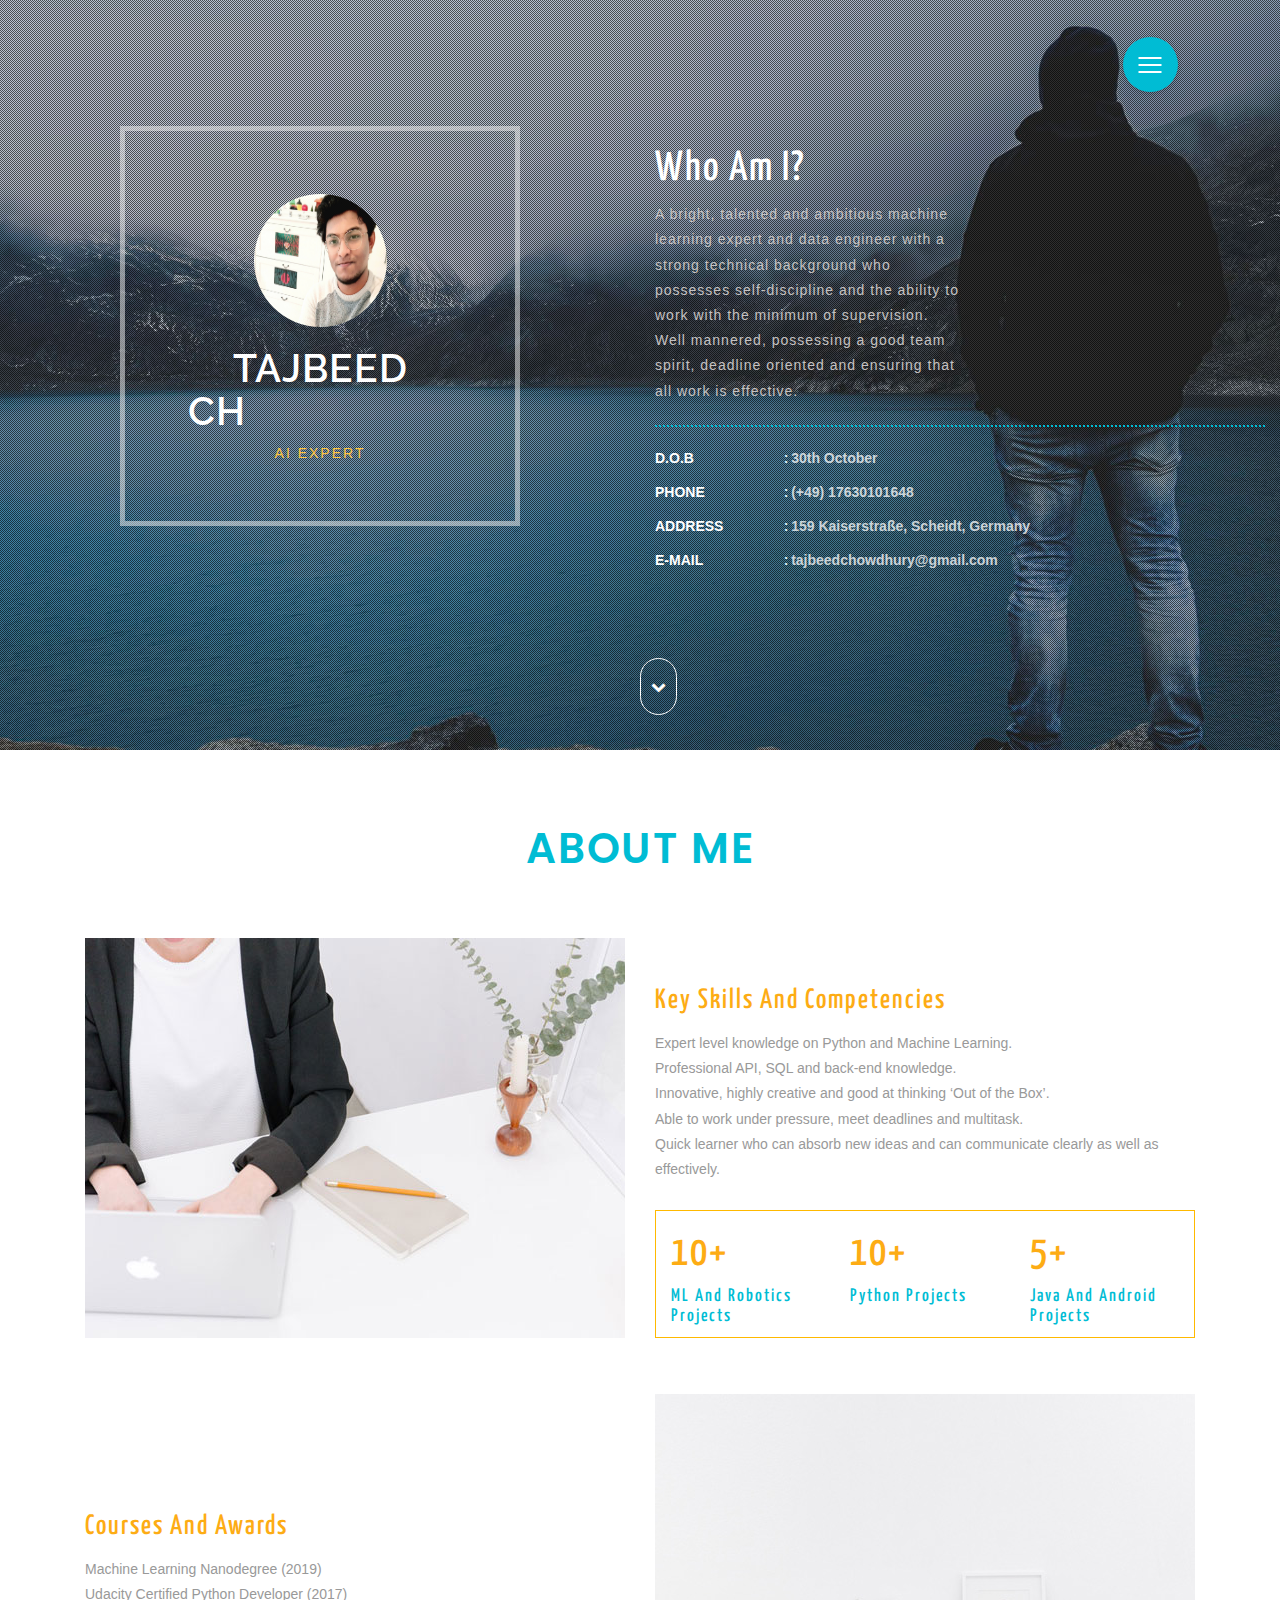
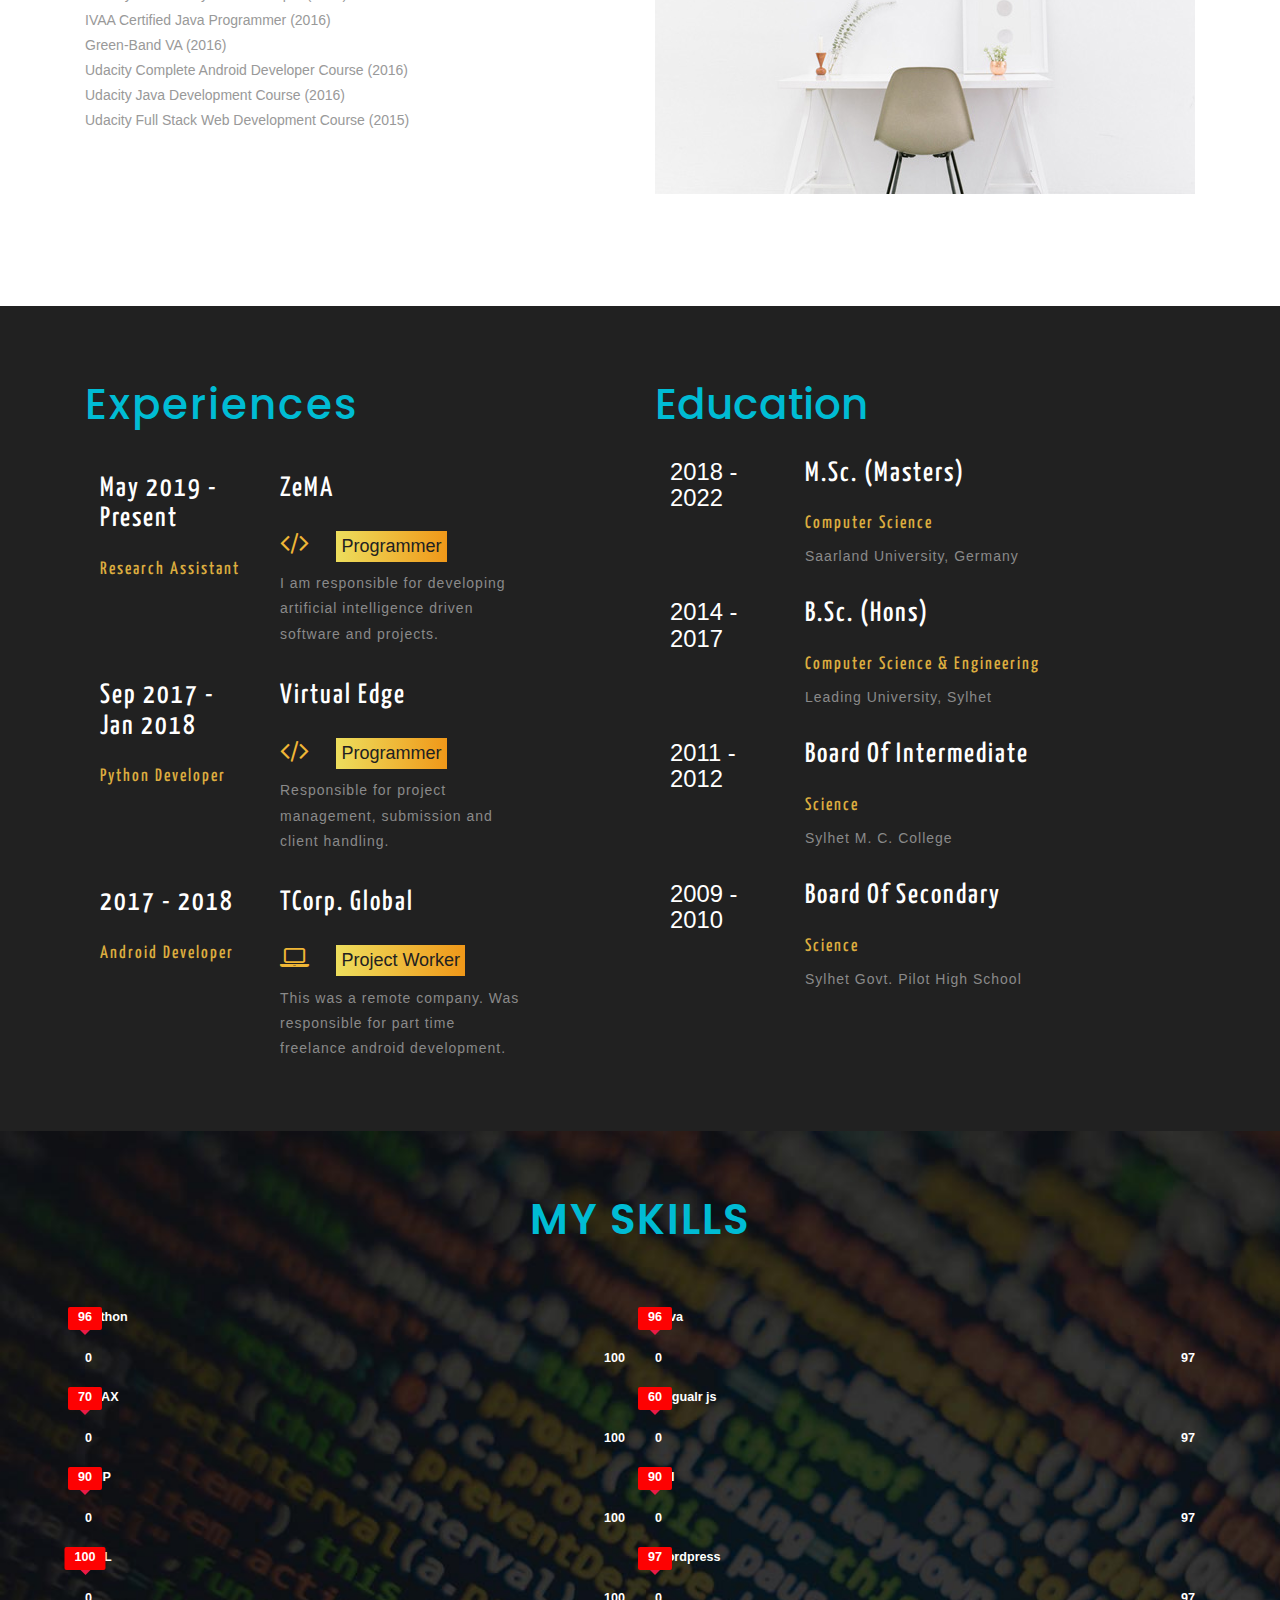
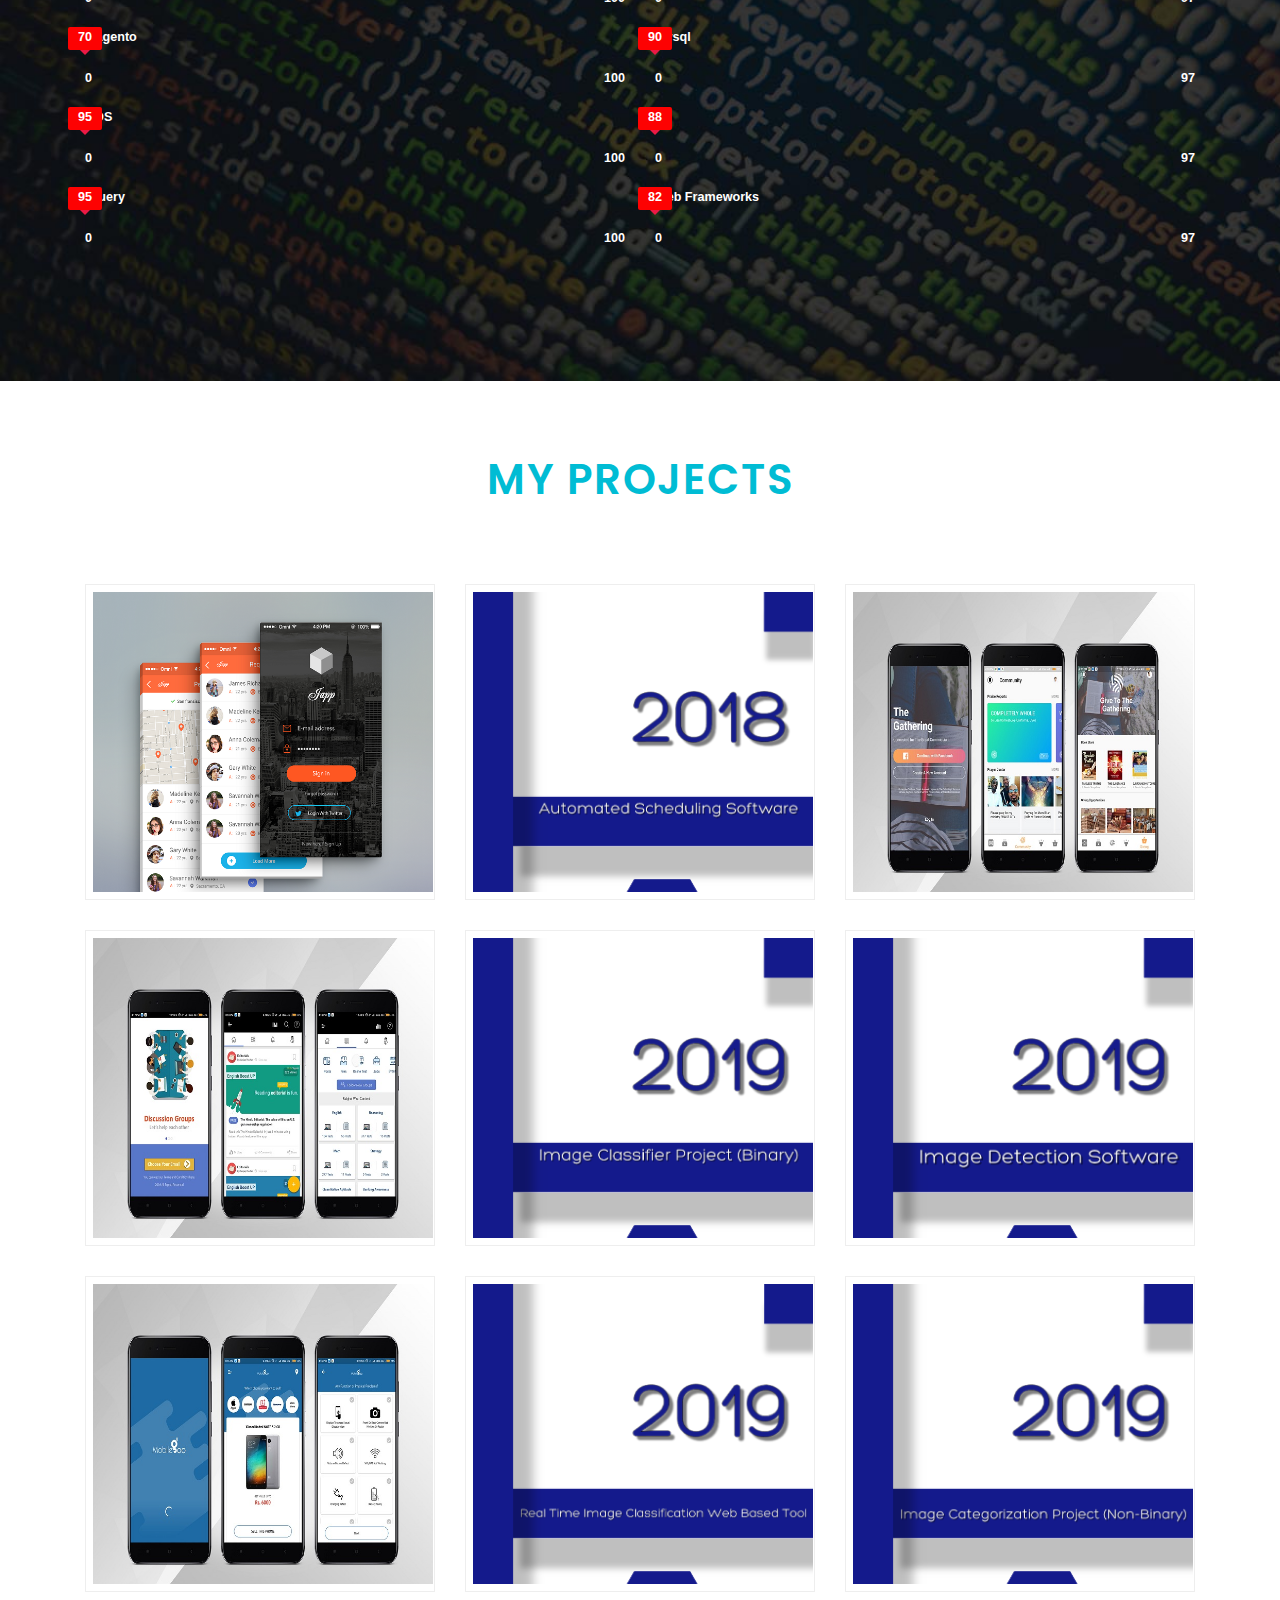
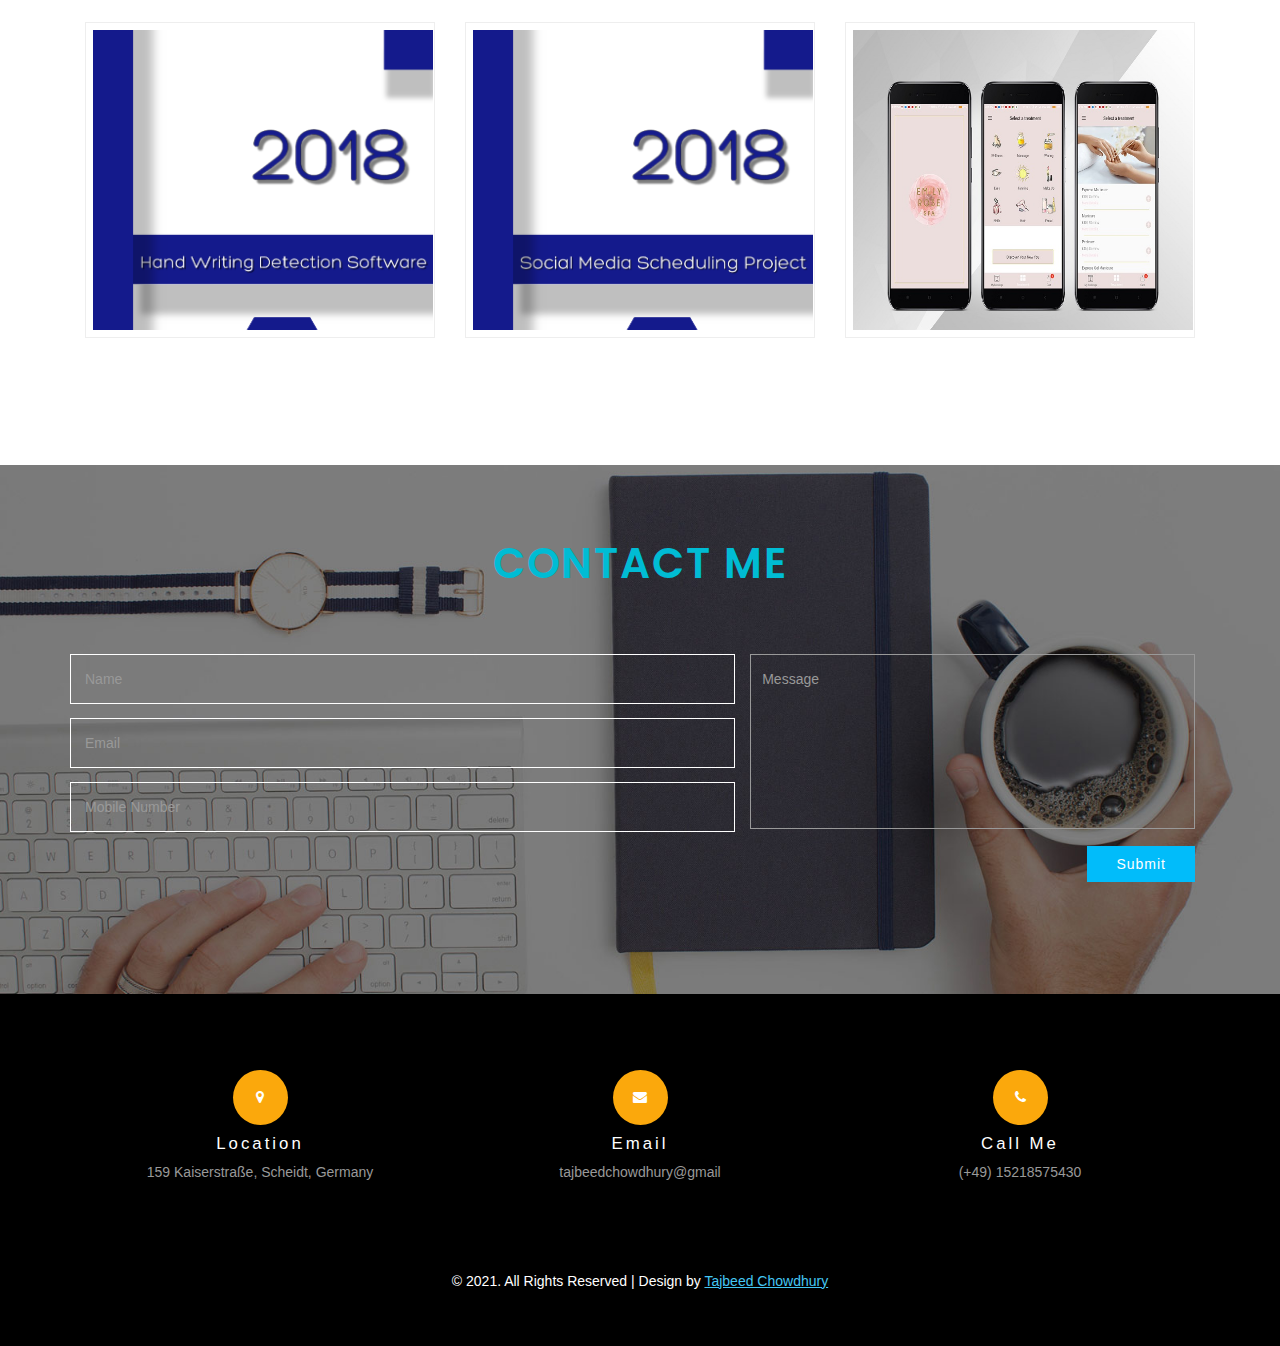
==== index.html @ cd6f9c94 "Update index.html" ====
<!--
	Author: Tajbeed Chowdhury
-->
<!DOCTYPE html>
<html lang="en">
<!-- Head -->
<head>
<title>Tajbeed Chowdhury</title>
<meta name="viewport" content="width=device-width, initial-scale=1">
<meta charset="utf-8">
<link rel="icon" href="images/icon.png" type="image/png" />
<meta name="keywords" content="tajbeed, tajbeed chowdhury, axseed, axseed tajbeed, tajbeedchowdhury@gmail, Tajbeed, Tajbeed Chowdhury, Axseed, Axseed Tajbeed" />
<!-- css -->
<!-- font-awesome icons -->
<link rel="stylesheet" href="css/font-awesome.min.css" />
<!-- //font-awesome icons -->
<link href="//fonts.googleapis.com/css?family=Raleway:100,100i,200,200i,300,300i,400,400i,500,500i,600,600i,700,700i,800,800i,900,900i" rel="stylesheet">
<link href="//fonts.googleapis.com/css?family=Yanone+Kaffeesatz:200,300,400,700" rel="stylesheet">
<link href="//fonts.googleapis.com/css?family=Poppins:300,400,500,600,700" rel="stylesheet">
<link rel="stylesheet" href="css/style.css" type="text/css" media="all" />
<link rel="stylesheet" href="css/bootstrap.min.css" type="text/css" media="all" />
<!-- Default-JavaScript-File -->
	<script type="text/javascript" src="js/jquery-2.1.4.min.js"></script>
	<script type="text/javascript" src="js/bootstrap.min.js"></script>
<!-- //Default-JavaScript-File -->

</head>
<body>
<!-- banner -->
	<div class="w3-banner-top">
	<div class="agileinfo-dot">
			<div class="w3layouts_menu">
				<nav class="cd-stretchy-nav edit-content">
					<a class="cd-nav-trigger" href="#0"> Menu <span aria-hidden="true"></span> </a>
					<ul>
						<li><a href="#home" class="scroll"><span>Home</span></a></li>
						<li><a href="#about" class="scroll"><span>About</span></a></li>
						<li><a href="#experiences" class="scroll"><span>Experiences</span></a></li>
						<li><a href="#skills" class="scroll"><span>Skills</span></a></li> 
						<li><a href="#projects" class="scroll"><span>Projects</span></a></li>
						<li><a href="#contact" class="scroll"><span>Contact</span></a></li>
					</ul> 
					<span aria-hidden="true" class="stretchy-nav-bg"></span>
				</nav> 
			</div>

		<div class="w3-banner-grids">
			<div class="col-md-6 w3-banner-grid-left">
				<div class="w3-banner-img">
					<img src="images/profile_pic.jpg" alt="tajbeed chowdhury">
					<h3 class="test">Tajbeed Chowdhury</h3>
					<p class="test" >AI Expert</p>
				</div>
			</div>
			<div class="col-md-6 w3-banner-grid-right">
			<div class="w3-banner-text">
				<h3>Who Am I?</h3>
				<p>A bright, talented and ambitious machine learning expert and data engineer with a strong technical background who possesses self-discipline and the ability to work with the minimum of supervision. Well mannered, possessing a good team spirit, deadline oriented and ensuring that all work is effective.</p>
			</div>
				<div class=" w3-right-addres-1">
				<ul class="address">
								<li>
									<ul class="agileits-address-text ">
										<li class="agile-it-adress-left"><b>D.O.B</b></li>
										<li><span>:</span>30th October</li>
									</ul>
								</li>
								<li>
									<ul class="agileits-address-text">
										<li class="agile-it-adress-left"><b>PHONE</b></li>
										<li><span>:</span>(+49) 17630101648</li>
									</ul>
								</li>
								<li>
									<ul class="agileits-address-text">
										<li class="agile-it-adress-left"><b>ADDRESS</b></li>
										<li><span>:</span>159 Kaiserstraße, Scheidt, Germany</li>
									</ul>
								</li>
								<li>
									<ul class="agileits-address-text">
										<li class="agile-it-adress-left"><b>E-MAIL</b></li>
										<li><span>:</span><a href="mailto:tajbeedchowdhury@gmail.com">tajbeedchowdhury@gmail.com</a></li>
									</ul>
								</li>
				
							</ul> 

				</div>
			</div>
			<div class="clearfix"></div>
		</div>
		</div>
		<div class="thim-click-to-bottom">
				<a href="#about" class="scroll">
					<i class="fa  fa-chevron-down"></i>
				</a>
			</div>

	</div>
<!-- banner -->
<!-- /about -->

<div class="w3-about" id="about">
	<div class="container">
		<div class="w3-about-head">
			<h3>About me</h3>
		</div>
		<div class="w3-about-grids">
		<div class=" w3-about-grids1">
				<div class="col-md-6 w3-about-grid-left1">
					<img src="images/ab5.jpg" alt="img1">
		
				</div>
				<div class="col-md-6 w3-about-grid-right1">
					<h3>Key Skills and Competencies</h3>
					<p>Expert level knowledge on Python and Machine Learning.</br>Professional API, SQL  and back-end knowledge.</br>Innovative, highly creative and good at thinking ‘Out of the Box’.</br>Able to work under pressure, meet deadlines and multitask.</br>Quick learner who can absorb new ideas and can communicate clearly as well as effectively.</p>
					<div class= "w3-about-grid-small-border">
					<div class="col-md-4 w3-about-grid-small">
						<h3 class="w3-head-project">10+</h3>
						<h5>ML and Robotics Projects</h5>
					</div>
					<div class="col-md-4 w3-about-grid-small">
					<h3 class="w3-head-project">10+</h3>
						<h5>Python Projects</h5>
					</div>
					<div class="col-md-4 w3-about-grid-small">
						<h3 class="w3-head-project">5+</h3>
						<h5>Java and Android Projects</h5>
						<div class="clearfix"></div>
					</div>
				<div class="clearfix"></div>
				</div>
				</div>
				<div class="clearfix"></div>
				<div class="w3-about-grids2">
				<div class="col-md-6 w3-about-grid-left2">
					<h3>Courses and Awards</h3>
					<p>Machine Learning Nanodegree (2019)</br>Udacity Certified Python Developer (2017)</br>IVAA Certified Java Programmer (2016)</br>Green-Band VA (2016)</br>Udacity Complete Android Developer Course (2016)</br>Udacity Java Development Course (2016)</br>Udacity Full Stack Web Development Course (2015)<p>
				</div>
				<div class="col-md-6 w3-about-grid-right2">
				<img src="images/ab7.jpg" alt="img1">
		
				</div>
				<div class="clearfix"></div>
				</div>
		</div>
	</div>
</div>
</div>
<!-- //about  -->
<!--/ education -->
	<div class="w3-edu-top" id="experiences">
	<div class="container">
		<div class="w3-edu-grids">
			<div class="col-md-6 w3-edu-grid-left">
				<div class="w3-edu-grid-header">
				<h3>Experiences</h3>
				</div>
				
			<div class="clearfix"></div>
			<div class="col-md-4 w3-edu-info1">
			<h3>May 2019 - Present</h3>
					<h4>Research Assistant</h4>
					
			</div>
			<div class="col-md-6 w3-edu-info2">
				<h3>ZeMA</h3>
					<h4><i class="fa fa-code" aria-hidden="true"></i><span>Programmer</span></h4>
					<p>I am responsible for developing artificial intelligence driven software and projects.</p>
			</div>
			  
			<div class="clearfix"></div>
			<div class="col-md-4 w3-edu-info1">
			<h3>Sep 2017 - Jan 2018</h3>
					<h4>Python Developer</h4>
					
			</div>
			<div class="col-md-6 w3-edu-info2">
				<h3>Virtual Edge</h3>
					<h4><i class="fa fa-code" aria-hidden="true"></i><span>Programmer</span></h4>
					<p>Responsible for project management, submission and client handling.</p>
			</div>
			<div class="clearfix"></div>
			<div class="col-md-4 w3-edu-info1">
			<h3>2017 - 2018</h3>
					<h4>Android Developer</h4>
					
			</div>
			<div class="col-md-6 w3-edu-info2">
				<h3>TCorp. Global</h3>
					<h4><i class="fa fa-laptop" aria-hidden="true"></i><span>Project Worker</span></h4>
					<p>This was a remote company. Was responsible for part time freelance android development.</p>
			
			</div>
			<div class="clearfix"></div>		
			</div>
			<div class="col-md-6 w3-edu-grid-right">
			<div class="w3-edu-grid-header">
			<h3>Education</h3>
			</div>
				<div class="col-md-3 w3-edu-info-right1">
					<h3>2018 - 2022</h3>
			</div>
			<div class="col-md-9 w3-edu-info-right2">
				<h3>M.Sc. (Masters)</h3>
					<h4>Computer Science</h4>
					<p>Saarland University, Germany</p>
			</div>
				<div class="col-md-3 w3-edu-info-right1">
					<h3>2014 - 2017</h3>
			</div>
			<div class="col-md-9 w3-edu-info-right2">
				<h3>B.Sc. (Hons)</h3>
					<h4>Computer Science & Engineering</h4>
					<p>Leading University, Sylhet</p>
			</div>
			<div class="clearfix"></div>
			<div class="col-md-3 w3-edu-info-right1">
				<h3>2011 - 2012</h3>
			</div>
			<div class="col-md-9 w3-edu-info-right2">
				<h3>Board of Intermediate</h3>
					<h4>Science</h4>
					<p>Sylhet M. C. College</p>
			</div>
			<div class="clearfix"></div>
			<div class="col-md-3 w3-edu-info-right1">
			<h3>2009 - 2010</h3>
			</div>
			<div class="col-md-9 w3-edu-info-right2">
				<h3>Board of Secondary</h3>
					<h4>Science</h4>
					<p>Sylhet Govt. Pilot High School</p>
			
			</div>
			<div class="clearfix"></div>		
		</div>
		<div class="clearfix"></div>	
	</div>
	</div>
	</div>
<!-- //education -->
<!-- skills -->
<div class="skills" id="skills">
	<div class="container">
	<div class="title-w3ls">
		<h4>My Skills</h4>
		</div>
		<div class="skills-bar">
		<div class="col-md-6 w3-agile-skills-grid">
			<section class='bar'>
				<section class='wrap'>
					<div class='wrap_right'>
					  <div class='bar_group'>
						<div class='bar_group__bar thin' label='Python' show_values='true' tooltip='true' value='96'></div>
						<div class='bar_group__bar thin' label='AJAX' show_values='true' tooltip='true' value='70'></div>
						<div class='bar_group__bar thin' label='PHP' show_values='true' tooltip='true' value='90'></div>
						<div class='bar_group__bar thin' label='XML' show_values='true' tooltip='true' value='100'></div>
						<div class='bar_group__bar thin' label='Magento' show_values='true' tooltip='true' value='70'></div>
						<div class='bar_group__bar thin' label='ROS' show_values='true' tooltip='true' value='95'></div>
						<div class='bar_group__bar thin' label='jQuery' show_values='true' tooltip='true' value='95'></div>
						</div>
					</div>
					<div class="clearfix"></div>
				</section>
			</section>
		</div>
		<div class="col-md-6 w3-agile-skills-grid">
			<section class='bar'>
				<section class='wrap'>
					<div class='wrap_right'>
					  <div class='bar_group'>
						<div class='bar_group__bar thin' label='Java' show_values='true' tooltip='true' value='96'></div>
						<div class='bar_group__bar thin' label='Angualr js' show_values='true' tooltip='true' value='60'></div>
						<div class='bar_group__bar thin' label='Sql' show_values='true' tooltip='true' value='90'></div>
						<div class='bar_group__bar thin' label='Wordpress' show_values='true' tooltip='true' value='97'></div>
						<div class='bar_group__bar thin' label='Mysql' show_values='true' tooltip='true' value='90'></div>
						<div class='bar_group__bar thin' label='JS' show_values='true' tooltip='true' value='88'></div>
						<div class='bar_group__bar thin' label='Web Frameworks' show_values='true' tooltip='true' value='82'></div>
						</div>
					</div>
					<div class="clearfix"></div>
				</section>
			</section>
		</div>
		<div class="clearfix"></div>
		</div>
	</div>
</div>
<!-- //skills -->

<!-- main-content -->
	<div class="main-content">
		<!-- gallery -->
	<div class="gallery" id="projects">
		<div class="w3-gallery-head">
			<h3>My projects</h3>
		</div>
	<div class="container">
		<div class="gallery_gds">    
            <div class="filtr-container " style="padding: 0px; position: relative; height: 858px;">
				<div class="col-md-4 col-ms-6 jm-item first filtr-item" data-category="1, 5" data-sort="Busy streets" style="opacity: 1; transform: scale(1) translate3d(0px, 0px, 0px); backface-visibility: hidden; perspective: 1000px; transform-style: preserve-3d; position: absolute; transition: all 0.5s ease-out 0ms;">
					<div class="jm-item-wrapper">
						<div class="jm-item-image">
							<img src="images/pic3.png" alt="property" />
							<span class="jm-item-overlay"> </span>
							<div class="jm-item-button"><a href="#"  data-toggle="modal" data-target="#myModal1">View Details</a></div>
						</div>	
						
					</div>
				</div>
				<div class="col-md-4 col-ms-6 jm-item first filtr-item" data-category="2, 4" data-sort="Luminous night" style="opacity: 1; transform: scale(1) translate3d(380px, 0px, 0px); backface-visibility: hidden; perspective: 1000px; transform-style: preserve-3d; position: absolute; transition: all 0.5s ease-out 0ms;">
					<div class="jm-item-wrapper">
						<div class="jm-item-image">
							<img src="images/10.png" alt="property" />
							<span class="jm-item-overlay"> </span>
							<div class="jm-item-button"><a href="#"  data-toggle="modal" data-target="#myModal2">View Details</a></div>
						</div>	
						
					</div>
				</div>
				<div class="col-md-4 col-ms-6 jm-item first filtr-item" data-category="1, 4" data-sort="City wonders" style="opacity: 1; transform: scale(1) translate3d(760px, 0px, 0px); backface-visibility: hidden; perspective: 1000px; transform-style: preserve-3d; position: absolute; transition: all 0.5s ease-out 0ms;">
					<div class="jm-item-wrapper">
						<div class="jm-item-image">
							<img src="images/pic5.jpg" alt="property" />
							<span class="jm-item-overlay"> </span>
							<div class="jm-item-button"><a href="#"  data-toggle="modal" data-target="#myModal3">View Details</a></div>
						</div>	
						
					</div>
				</div>
				<div class="col-md-4 col-ms-6 jm-item first filtr-item" data-category="1, 3" data-sort="In production" style="opacity: 1; transform: scale(1) translate3d(0px, 286px, 0px); backface-visibility: hidden; perspective: 1000px; transform-style: preserve-3d; position: absolute; transition: all 0.5s ease-out 0ms;">
					<div class="jm-item-wrapper">
						<div class="jm-item-image">
							<img src="images/pic6.jpg" alt="property" />
							<span class="jm-item-overlay"> </span>
							<div class="jm-item-button"><a href="#"  data-toggle="modal" data-target="#myModal4">View Details</a></div>
						</div>	
					</div>
				</div>
				<div class="col-md-4 col-ms-6 jm-item first filtr-item" data-category="2, 4" data-sort="Industrial site" style="opacity: 1; transform: scale(1) translate3d(380px, 286px, 0px); backface-visibility: hidden; perspective: 1000px; transform-style: preserve-3d; position: absolute; transition: all 0.5s ease-out 0ms;">
					<div class="jm-item-wrapper">
						<div class="jm-item-image">
							<img src="images/11.png" alt="property" />
							<span class="jm-item-overlay"> </span>
							<div class="jm-item-button"><a href="#"  data-toggle="modal" data-target="#myModal5">View Details</a></div>
						</div>	
					</div>
				</div>
				<div class="col-md-4 col-ms-6 jm-item first filtr-item" data-category="2, 4" data-sort="Industrial site" style="opacity: 1; transform: scale(1) translate3d(380px, 286px, 0px); backface-visibility: hidden; perspective: 1000px; transform-style: preserve-3d; position: absolute; transition: all 0.5s ease-out 0ms;">
					<div class="jm-item-wrapper">
						<div class="jm-item-image">
							<img src="images/12.png" alt="property" />
							<span class="jm-item-overlay"> </span>
							<div class="jm-item-button"><a href="#"  data-toggle="modal" data-target="#myModal5">View Details</a></div>
						</div>
						
					</div>
				</div>
				<div class="col-md-4 col-ms-6 jm-item first filtr-item" data-category="1, 3" data-sort="City lights" style="opacity: 1; transform: scale(1) translate3d(0px, 572px, 0px); backface-visibility: hidden; perspective: 1000px; transform-style: preserve-3d; position: absolute; transition: all 0.5s ease-out 0ms;">
					<div class="jm-item-wrapper">
						<div class="jm-item-image">
							<img src="images/pic7.jpg" alt="property" />
							<span class="jm-item-overlay"> </span>
							<div class="jm-item-button"><a href="#"  data-toggle="modal" data-target="#myModal7">View Details</a></div>
						</div>	
						
					</div>
				</div>
				<div class="col-md-4 col-ms-6 jm-item first filtr-item" data-category="2, 4" data-sort="Dreamhouse" style="opacity: 1; transform: scale(1) translate3d(380px, 572px, 0px); backface-visibility: hidden; perspective: 1000px; transform-style: preserve-3d; position: absolute; transition: all 0.5s ease-out 0ms;">
					<div class="jm-item-wrapper">
						<div class="jm-item-image">
							<img src="images/13.png" alt="property" />
							<span class="jm-item-overlay"> </span>
							<div class="jm-item-button"><a href="#"  data-toggle="modal" data-target="#myModal8">View Details</a></div>
						</div>	
						
					</div>
				</div>
				<div class="col-md-4 col-ms-6 jm-item first filtr-item" data-category="2, 4" data-sort="Dreamhouse" style="opacity: 1; transform: scale(1) translate3d(380px, 572px, 0px); backface-visibility: hidden; perspective: 1000px; transform-style: preserve-3d; position: absolute; transition: all 0.5s ease-out 0ms;">
					<div class="jm-item-wrapper">
						<div class="jm-item-image">
							<img src="images/14.png" alt="property" />
							<span class="jm-item-overlay"> </span>
							<div class="jm-item-button"><a href="#"  data-toggle="modal" data-target="#myModal8">View Details</a></div>
						</div>	
						
					</div>
				</div>
				<div class="col-md-4 col-ms-6 jm-item first filtr-item" data-category="2, 4" data-sort="Dreamhouse" style="opacity: 1; transform: scale(1) translate3d(380px, 572px, 0px); backface-visibility: hidden; perspective: 1000px; transform-style: preserve-3d; position: absolute; transition: all 0.5s ease-out 0ms;">
					<div class="jm-item-wrapper">
						<div class="jm-item-image">
							<img src="images/15.png" alt="property" />
							<span class="jm-item-overlay"> </span>
							<div class="jm-item-button"><a href="#"  data-toggle="modal" data-target="#myModal8">View Details</a></div>
						</div>	
						
					</div>
				</div>
				<div class="col-md-4 col-ms-6 jm-item first filtr-item" data-category="2, 4" data-sort="Dreamhouse" style="opacity: 1; transform: scale(1) translate3d(380px, 572px, 0px); backface-visibility: hidden; perspective: 1000px; transform-style: preserve-3d; position: absolute; transition: all 0.5s ease-out 0ms;">
					<div class="jm-item-wrapper">
						<div class="jm-item-image">
							<img src="images/16.png" alt="property" />
							<span class="jm-item-overlay"> </span>
							<div class="jm-item-button"><a href="#"  data-toggle="modal" data-target="#myModal8">View Details</a></div>
						</div>	
						
					</div>
				</div>
				<div class="col-md-4 col-ms-6 jm-item first filtr-item" data-category="1, 3, 4" data-sort="Dreamhouse" style="opacity: 1; transform: scale(1) translate3d(760px, 572px, 0px); backface-visibility: hidden; perspective: 1000px; transform-style: preserve-3d; position: absolute; transition: all 0.5s ease-out 0ms;">
					<div class="jm-item-wrapper">
						<div class="jm-item-image">
							<img src="images/pic8.jpg" alt="property" />
							<span class="jm-item-overlay"> </span>
							<div class="jm-item-button"><a href="#"  data-toggle="modal" data-target="#myModal9">View Details</a></div>
						</div>	
						
					</div>
				</div>
               <div class="clearfix"> </div>
            </div>
		</div>
	</div>	
	</div>
	<!--//gallery-->
	</div>
<!-- //main-content -->
					 					
 <script src="js/jquery.filterizr.js"></script>
    
    <!-- Kick off Filterizr -->
    <script type="text/javascript">
        $(function() {
            //Initialize filterizr with default options
            $('.filtr-container').filterizr();
        });
    </script>

<!-- contact -->
	 <div class="contact" id="contact">
	<div class="container">
		<div class="w3ls-heading">
			<h3>Contact me</h3>
		</div>
			<div class="contact-w3ls">
				<form action="mailto:tajbeedchowdhury@gmail" method="post">
					<div class="col-md-7 col-sm-7 contact-left agileits-w3layouts">
						<input type="text" name="First Name" placeholder="Name" required="">
						<input type="email"  class="email" name="Email" placeholder="Email" required="">
						<input type="text" name="Number" placeholder="Mobile Number" required="">
						<!-- <input type="text" class="email" name="Last Name" placeholder="Last Name" required=""> -->
					</div> 
					<div class="col-md-5 col-sm-5 contact-right agileits-w3layouts">
						<textarea name="Message" placeholder="Message" required=""></textarea>
						<input type="submit" value="Submit">
					</div>
					<div class="clearfix"> </div> 
				</form>
			</div>  

	</div>
</div>
<!-- //contact -->
<!-- footer -->
	<div class="w3l_footer">
		<div class="container">
			
			<div class="w3ls_footer_grids">
				
				<div class="w3ls_footer_grid">
					<div class="col-md-4 w3ls_footer_grid_left">
						<div class="w3ls_footer_grid_leftl">
							<i class="fa fa-map-marker" aria-hidden="true"></i>
						</div>
						<div class="w3ls_footer_grid_leftr">
							<h4>Location</h4>
							<p>159 Kaiserstraße, Scheidt, Germany</p>
						</div>
						<div class="clearfix"> </div>
					</div>
					<div class="col-md-4 w3ls_footer_grid_left">
						<div class="w3ls_footer_grid_leftl">
							<i class="fa fa-envelope" aria-hidden="true"></i>
						</div>
						<div class="w3ls_footer_grid_leftr">
							<h4>Email</h4>
							<a href="mailto:info@example.com">tajbeedchowdhury@gmail</a>
						</div>
						<div class="clearfix"> </div>
					</div>
					<div class="col-md-4 w3ls_footer_grid_left">
						<div class="w3ls_footer_grid_leftl">
							<i class="fa fa-phone" aria-hidden="true"></i>
						</div>
						<div class="w3ls_footer_grid_leftr">
							<h4>Call Me</h4>
							<p>(+49) 15218575430</p>
						</div>
						<div class="clearfix"> </div>
					</div>
					<div class="clearfix"> </div>
				</div>
			</div>
		</div>
		<div class="w3l_footer_pos">
			<p>© 2021. All Rights Reserved | Design by <a href="#">Tajbeed Chowdhury</a></p>
		</div>
	</div>
<!-- //footer -->
<script src="js/bars.js"></script>
<!-- start-smoth-scrolling -->
<script src="js/SmoothScroll.min.js"></script>
<!-- text-effect -->
		<script type="text/javascript" src="js/jquery.transit.js"></script> 
		<script type="text/javascript" src="js/jquery.textFx.js"></script> 
		<script type="text/javascript">
			$(document).ready(function() {
					$('.test').textFx({
						type: 'fadeIn',
						iChar: 100,
						iAnim: 1000
					});
			});
		</script>
<!-- //text-effect -->
<!-- menu-js --> 	
	<script src="js/modernizr.js"></script>	
	<script src="js/menu.js"></script>
<!-- //menu-js --> 	


<script type="text/javascript" src="js/move-top.js"></script>

<script type="text/javascript" src="js/easing.js"></script>
<script type="text/javascript">
	jQuery(document).ready(function($) {
		$(".scroll").click(function(event){		
			event.preventDefault();
			$('html,body').animate({scrollTop:$(this.hash).offset().top},1000);
		});
	});
</script>
<!-- start-smoth-scrolling -->
	<script type="text/javascript">
		$(document).ready(function() {
			/*
				var defaults = {
				containerID: 'toTop', // fading element id
				containerHoverID: 'toTopHover', // fading element hover id
				scrollSpeed: 1200,
				easingType: 'linear' 
				};
			*/
								
			$().UItoTop({ easingType: 'easeOutQuart' });
								
			});
	</script>


</body>
</html>
---- css/style.css ----
/*--
	Author: W3Layouts
	Author URL: http://w3layouts.com
	License: Creative Commons Attribution 3.0 Unported
	License URL: http://creativecommons.org/licenses/by/3.0/
--*/
/*-- Reset-Code --*/

body {
	padding: 0;
	margin: 0;
	background: #FFF;
	font-family: 'Open Sans', sans-serif;
}
body a {
	transition: 0.5s all;
	-webkit-transition: 0.5s all;
	-moz-transition: 0.5s all;
	-o-transition: 0.5s all;
	-ms-transition: 0.5s all;
	text-decoration: none;
}
body a:hover {
	text-decoration: none;
}
body a:focus, a:hover {
	text-decoration: none;
}
input[type="button"], input[type="submit"] {
	transition: 0.5s all;
	-webkit-transition: 0.5s all;
	-moz-transition: 0.5s all;
	-o-transition: 0.5s all;
	-ms-transition: 0.5s all;
}
h1, h2, h3, h4, h5, h6 {
	margin: 0;
	padding: 0;
	font-family: 'Amita', cursive;
}
p {
	margin: 0;
	font-size:1em;
	font-family: 'Ubuntu', sans-serif;
}
ul {
	margin: 0;
	padding: 0;
}
label {
	margin: 0;
}
a:focus, a:hover {
	text-decoration: none;
	outline: none;
}
/*-- //Reset-Code --*/
/*-- banner --*/
.w3-banner-top{
    background: url(../images/ban6666.jpg) no-repeat 0px 0px;
    background-size: cover;
	min-height:750px;
	    position: relative;
}
.agileinfo-dot{
    background: url(../images/dott.png)repeat 0px 0px;
    background-size: 2px;
    -webkit-background-size: 2px;
    -moz-background-size: 2px;
    -o-background-size: 2px;
    -ms-background-size: 2px;
	min-height: 750px;
}
.col-md-6.w3-banner-grid-left {
    width: 50%;
    float: left;
}
.col-md-6.w3-banner-grid-right{
    width: 50%;
    float: left;
}
.w3-banner-img {
    text-align: center;
}
ul.address {
    margin-top: 1.5em;
      border-top: 2px dotted #00bcd4;
    padding-top: 0.5em;
}
ul.address li ul.agileits-address-text li {
    display: inline-block;
    font-size: 1em;
    color:rgba(255, 255, 255, 0.76);
    margin-top: 1em;
    font-weight: 600;
    font-family: 'Text Me One', sans-serif;
}
ul.address li ul.agileits-address-text li:nth-child(1) {
    width: 20%;
}
.w3-banner-grids {
    padding: 9em 0 0 0;
}
.w3-banner-img img {
    width: 133px;
    height: 133px;
    border-radius: 50%;
}
.w3-right-addres-1 li {
    list-style-type: none;
}
.w3-banner-text p {
    width: 50%;
}
ul.agileits-address-text li a {
    color:rgba(255, 255, 255, 0.76);
}
.w3-banner-img h3 {
    color: #fff;
    font-size: 2.8em;
    font-weight: 600;
    text-transform: uppercase;
        letter-spacing:1px;
   font-family: 'Raleway', sans-serif;
}
.w3-banner-img p {
    color: #ffc53e;
    font-size: 1em;
    line-height: 1.5em;
    text-transform: uppercase;
	letter-spacing: 2px;
}
.w3-banner-grid-right h3 {
  font-size: 3em;
    color: #fff;
    letter-spacing: 2px;
    font-family: 'Yanone Kaffeesatz', sans-serif;
}
.w3-banner-grid-right p {
    color:#c5c2c2;
    font-size: 1em;
    line-height: 1.8em;
    letter-spacing: 1px;
}
ul.agileits-address-text li span {
    margin: 0.2em;
    color: #d9edf7;
}
.w3-banner-img {
  border: 5px solid rgba(238, 238, 238, 0.53);
    width: 400px;
    height: 400px;
    padding: 63px;
    margin: 0 auto;
}
li.agile-it-adress-left b {
    color: #fff;
}
/*-- button-effect --*/
.thim-click-to-bottom {
    position: absolute;
    bottom: 7%;
    left: 50%;
    width: 40px;
    height: 40px;
    font-size: 40px;
    line-height: 40px;
    -webkit-animation: bounce 2s infinite ease-in-out;
}
.thim-click-to-bottom i {
    color: #fff;
    padding: 20px 10px;
    border: 1px solid;
    border-radius: 20px;
	font-size: 15px;
}
@-webkit-keyframes bounce {
	0%, 20%, 60%, 100%  { -ms-transform: translateY(0); }
	0%, 20%, 60%, 100%  { -o-transform: translateY(0); }
	0%, 20%, 60%, 100%  { -moz-transform: translateY(0); }
	0%, 20%, 60%, 100%  { -webkit-transform: translateY(0); }
    40%  { -webkit-transform: translateY(-20px); }
	80% { -webkit-transform: translateY(-10px); }
}
/*-- //button-effect --*/
/*-- Nav style -- */
.cd-stretchy-nav {
    position: fixed;
    z-index: 2;
    top: 37px;
    right: 8%; 
	pointer-events: none;
}
.cd-stretchy-nav .stretchy-nav-bg {
	/* this is the stretching navigation background */
	position: absolute;
	z-index: 1;
	top: 0;
	right: 0;
	width: 55px;
	height: 55px;
	border-radius: 30px;
	background:#00bcd4;
	-webkit-box-shadow: 0 1px 4px rgba(0, 0, 0, 0.2);
	-moz-box-shadow: 0 1px 4px rgba(0, 0, 0, 0.2);
	-o-box-shadow: 0 1px 4px rgba(0, 0, 0, 0.2);
	-ms-box-shadow: 0 1px 4px rgba(0, 0, 0, 0.2);
	box-shadow: 0 1px 4px rgba(0, 0, 0, 0.2);
	-webkit-transition: height 0.2s, box-shadow 0.2s;
	-moz-transition: height 0.2s, box-shadow 0.2s; 
	-o-transition: height 0.2s, box-shadow 0.2s;
	-ms-transition: height 0.2s, box-shadow 0.2s;
	transition: height 0.2s, box-shadow 0.2s;
}
.cd-stretchy-nav.nav-is-visible {
	pointer-events: auto;
}
.cd-stretchy-nav.nav-is-visible .stretchy-nav-bg {
	height: 100%;
	-webkit-box-shadow: 0 6px 30px rgba(0, 0, 0, 0.2);
	-moz-box-shadow: 0 6px 30px rgba(0, 0, 0, 0.2);
	-ms-box-shadow: 0 6px 30px rgba(0, 0, 0, 0.2);
	-o-box-shadow: 0 6px 30px rgba(0, 0, 0, 0.2);
	box-shadow: 0 6px 30px rgba(0, 0, 0, 0.2);
} 
.cd-nav-trigger {
	position: absolute;
	z-index: 3;
	top: 0;
	right: 0;
	height: 55px;
	width: 55px;
	-webkit-border-radius: 50%;
	-moz-border-radius: 50%;
	-o-border-radius: 50%;
	-ms-border-radius: 50%;
	border-radius: 50%;
	/* replace text with image */
	overflow: hidden;
	white-space: nowrap;
	color: transparent !important;
	pointer-events: auto;
}
.cd-nav-trigger span, .cd-nav-trigger span::after, .cd-nav-trigger span::before {
    position: absolute;
    width: 23px;
    height: 2px;
    background-color: #ffffff;
}
.cd-nav-trigger span {
	/* middle line of the hamburger icon */
	left: 50%;
	top: 50%;
	bottom: auto;
	right: auto;
	-webkit-transform: translateX(-50%) translateY(-50%);
	-moz-transform: translateX(-50%) translateY(-50%);
	-ms-transform: translateX(-50%) translateY(-50%);
	-o-transform: translateX(-50%) translateY(-50%);
	transform: translateX(-50%) translateY(-50%);
	-webkit-transition: background-color 0.2s;
	-moz-transition: background-color 0.2s;
	transition: background-color 0.2s;
}
.cd-nav-trigger span::after, .cd-nav-trigger span::before {
	/* top and bottom lines of the hamburger icon */
	content: '';
	top: 0;
	left: 0;
	-webkit-backface-visibility: hidden;
	backface-visibility: hidden;
	-webkit-transition: -webkit-transform 0.2s;
	-moz-transition: -moz-transform 0.2s;
	transition: transform 0.2s;
}
.cd-nav-trigger span::before {
	-webkit-transform: translateY(-7px);
	-moz-transform: translateY(-7px);
	-ms-transform: translateY(-7px);
	-o-transform: translateY(-7px);
	transform: translateY(-7px);
}
.cd-nav-trigger span::after {
	-webkit-transform: translateY(7px);
	-moz-transform: translateY(7px);
	-ms-transform: translateY(7px);
	-o-transform: translateY(7px);
	transform: translateY(7px);
}
.no-touch .cd-nav-trigger:hover ~ .stretchy-nav-bg {
	-webkit-box-shadow: 0 6px 30px rgba(0, 0, 0, 0.2);
	-moz-box-shadow: 0 6px 30px rgba(0, 0, 0, 0.2);
	-o-box-shadow: 0 6px 30px rgba(0, 0, 0, 0.2);
	-ms-box-shadow: 0 6px 30px rgba(0, 0, 0, 0.2);
	box-shadow: 0 6px 30px rgba(0, 0, 0, 0.2);
}
.nav-is-visible .cd-nav-trigger span {
	background-color: transparent;
}
.nav-is-visible .cd-nav-trigger span::before {
	-webkit-transform: rotate(-45deg);
	-moz-transform: rotate(-45deg);
	-ms-transform: rotate(-45deg);
	-o-transform: rotate(-45deg);
	transform: rotate(-45deg);
}
.nav-is-visible .cd-nav-trigger span::after {
	-webkit-transform: rotate(45deg);
	-moz-transform: rotate(45deg);
	-ms-transform: rotate(45deg);
	-o-transform: rotate(45deg);
	transform: rotate(45deg);
}

.cd-stretchy-nav ul {
	position: relative;
	z-index: 2;
	padding: 60px 0 10px; 
	visibility: hidden;
	-webkit-transition: visibility 0.3s;
	-moz-transition: visibility 0.3s;
	transition: visibility 0.3s;
	text-align: right;
}
.cd-stretchy-nav ul li {
    display: block;
}
.cd-stretchy-nav ul a {
    position: relative;
    display: block;
    width: 55px;
    height: 40px;
    padding: 0;
    color: rgba(255, 255, 255, 0.7); 
    -webkit-transition: color 0.2s;
    -moz-transition: color 0.2s;
    transition: color 0.2s;
    text-align: left; 
}
.cd-stretchy-nav ul a::after {
    content: "\f015";
    position: absolute;
    right: 19px;
    top: 50%;
    -webkit-transform: translateY(-50%) scale(0);
    -moz-transform: translateY(-50%) scale(0);
    -ms-transform: translateY(-50%) scale(0);
    -o-transform: translateY(-50%) scale(0);
    transform: translateY(-50%) scale(0);
    opacity: .6;
    font: 14px/1 FontAwesome;
    font-size:1.2em;
} 
.cd-stretchy-nav ul li:nth-of-type(2) a::after {
    content: "\f05a";
}
.cd-stretchy-nav ul li:nth-of-type(3) a::after {
	content: "\f0c0";
}
.cd-stretchy-nav ul li:nth-of-type(4) a::after {
    content: "\f03e";
	font-size:1.1em;
}
.cd-stretchy-nav ul li:nth-of-type(5) a::after {
	content: "\f009";
}
.cd-stretchy-nav ul li:nth-of-type(6) a::after {
    content: "\f1ea";
    font-size:1.1em;
}
.cd-stretchy-nav ul li:nth-of-type(7) a::after {
    content: "\f003";
} 
.cd-stretchy-nav.edit-content ul span {
    position: absolute;
    top: 6px;
    right: 64px;
    height: 30px;
    line-height: 30px;
    padding: 0 1em;
    opacity: 0;
    background-color: rgba(0, 0, 0, 0.55);
    border-radius: 2px;
    text-align: center;
    font-size: 1.1em;
    font-weight: 300;
    font-family:'Montserrat', sans-serif;
}
.cd-stretchy-nav.edit-content ul span::after {
  /* triangle below the tooltip */
  content: '';
  position: absolute;
  left: 100%;
  top: 50%;
  bottom: auto;
  -webkit-transform: translateY(-50%);
  -moz-transform: translateY(-50%);
  -ms-transform: translateY(-50%);
  -o-transform: translateY(-50%);
  transform: translateY(-50%);
  height: 0;
  width: 0;
  border: 4px solid transparent;
  border-left-color: rgba(0, 0, 0, 0.55);
}

.cd-stretchy-nav.edit-content.nav-is-visible ul span {
  /* reset default style */
  -webkit-animation: none;
  -moz-animation: none;
  animation: none;
}
.no-touch .cd-stretchy-nav.edit-content.nav-is-visible ul a:hover span {
  opacity: 1; 
  /* reset default style */
  -webkit-transform: translateX(0);
  -moz-transform: translateX(0);
  -ms-transform: translateX(0);
  -o-transform: translateX(0);
  transform: translateX(0);
}
.cd-stretchy-nav.nav-is-visible ul {
	opacity:1;
	visibility: visible;
} 
.cd-stretchy-nav.edit-content.nav-is-visible ul a::after {
	/* navigation item icons */
	-webkit-transform: translateY(-50%) scale(1);
	-moz-transform: translateY(-50%) scale(1);
	-ms-transform: translateY(-50%) scale(1);
	-o-transform: translateY(-50%) scale(1);
	transform: translateY(-50%) scale(1);
	-webkit-animation: scaleIn 0.15s backwards;
	-moz-animation: scaleIn 0.15s backwards;
	animation: scaleIn 0.15s backwards;
	-webkit-transition: opacity 0.2s;
	-moz-transition: opacity 0.2s;
	transition: opacity 0.2s;
}
.cd-stretchy-nav.nav-is-visible ul a.active,.cd-stretchy-nav.nav-is-visible ul li.active a{
	color: #ffffff;
}
.cd-stretchy-nav.nav-is-visible ul a.active::after ,.cd-stretchy-nav.nav-is-visible ul li.active a::after{
	opacity: 1;
}
.cd-stretchy-nav.nav-is-visible ul a.active::before {
	-webkit-transform: translateX(3px) translateY(-50%) scaleY(1);
	-moz-transform: translateX(3px) translateY(-50%) scaleY(1);
	-ms-transform: translateX(3px) translateY(-50%) scaleY(1);
	-o-transform: translateX(3px) translateY(-50%) scaleY(1);
	transform: translateX(3px) translateY(-50%) scaleY(1);
	-webkit-transition: -webkit-transform 0.15s 0.3s;
	-moz-transition: -moz-transform 0.15s 0.3s;
	transition: transform 0.15s 0.3s;
} 
.no-touch .cd-stretchy-nav.nav-is-visible ul a:hover {
	color: #ffffff;
}
.no-touch .cd-stretchy-nav.nav-is-visible ul a:hover::after {
	opacity: 1;
}
.no-touch .cd-stretchy-nav.nav-is-visible ul a:hover span {
	-webkit-transform: translateX(-5px);
	-moz-transform: translateX(-5px);
	-ms-transform: translateX(-5px);
	-o-transform: translateX(-5px);
	transform: translateX(-5px);
}
.cd-stretchy-nav.nav-is-visible ul li:first-of-type a::after,
.cd-stretchy-nav.nav-is-visible ul li:first-of-type span {
	-webkit-animation-delay: 0.05s;
	-moz-animation-delay: 0.05s;
	animation-delay: 0.05s;
}
.cd-stretchy-nav.nav-is-visible ul li:nth-of-type(2) a::after,
.cd-stretchy-nav.nav-is-visible ul li:nth-of-type(2) span {
	-webkit-animation-delay: 0.1s;
	-moz-animation-delay: 0.1s;
	animation-delay: 0.1s;
}
.cd-stretchy-nav.nav-is-visible ul li:nth-of-type(3) a::after,
.cd-stretchy-nav.nav-is-visible ul li:nth-of-type(3) span {
	-webkit-animation-delay: 0.15s;
	-moz-animation-delay: 0.15s;
	animation-delay: 0.15s;
}
.cd-stretchy-nav.nav-is-visible ul li:nth-of-type(4) a::after,
.cd-stretchy-nav.nav-is-visible ul li:nth-of-type(4) span {
	-webkit-animation-delay: 0.2s;
	-moz-animation-delay: 0.2s;
	animation-delay: 0.2s;
}
.cd-stretchy-nav.nav-is-visible ul li:nth-of-type(5) a::after,
.cd-stretchy-nav.nav-is-visible ul li:nth-of-type(5) span {
	-webkit-animation-delay: 0.25s;
	-moz-animation-delay: 0.25s;
	animation-delay: 0.25s;
}  
@-webkit-keyframes scaleIn {
  from {
    -webkit-transform: translateY(-50%) scale(0);
  }
  to {
    -webkit-transform: translateY(-50%) scale(1);
  }
}
@-moz-keyframes scaleIn {
  from {
    -moz-transform: translateY(-50%) scale(0);
  }
  to {
    -moz-transform: translateY(-50%) scale(1);
  }
}
@keyframes scaleIn {
  from {
    -webkit-transform: translateY(-50%) scale(0);
    -moz-transform: translateY(-50%) scale(0);
    -ms-transform: translateY(-50%) scale(0);
    -o-transform: translateY(-50%) scale(0);
    transform: translateY(-50%) scale(0);
  }
  to {
    -webkit-transform: translateY(-50%) scale(1);
    -moz-transform: translateY(-50%) scale(1);
    -ms-transform: translateY(-50%) scale(1);
    -o-transform: translateY(-50%) scale(1);
    transform: translateY(-50%) scale(1);
  }
}
@-webkit-keyframes slideIn {
  from {
    opacity: 0;
    -webkit-transform: translateX(-25px);
  }
  to {
    opacity: 1;
    -webkit-transform: translateX(0);
  }
}
@-moz-keyframes slideIn {
  from {
    opacity: 0;
    -moz-transform: translateX(-25px);
  }
  to {
    opacity: 1;
    -moz-transform: translateX(0);
  }
}
@keyframes slideIn {
  from {
    opacity: 0;
    -webkit-transform: translateX(-25px);
    -moz-transform: translateX(-25px);
    -ms-transform: translateX(-25px);
    -o-transform: translateX(-25px);
    transform: translateX(-25px);
  }
  to {
    opacity: 1;
    -webkit-transform: translateX(0);
    -moz-transform: translateX(0);
    -ms-transform: translateX(0);
    -o-transform: translateX(0);
    transform: translateX(0);
  }
}
/*-- //Nav style -- */
/*-- banner --*/
/*-- about --*/
.w3-about-grid-left1 img {
    width: 100%;
}
.w3-about-grid-right2 img {
    width: 100%;
}
.w3-about-grid-small-border {
    border: 1px solid #ffb900;
}
.w3-about-grid-right1 h3 {
  color: #fdac14;
    font-size: 2em;
    text-transform: capitalize;
    letter-spacing: 2px;
    font-family: 'Yanone Kaffeesatz', sans-serif;
}
.w3-about-grid-right1 p {
    line-height: 1.8em;
    font-size: 1em;
    margin: 1em 0;
	    color: #999;
}
.w3-about-grid-right1 h5 {
    font-size: 1.3em;
    color:#00bcd4;
	text-transform: capitalize;
	    letter-spacing: 2px;
    font-family: 'Yanone Kaffeesatz', sans-serif;
}
.w3-about-grid-small-border {
    border: 1px solid #ffb900;
    margin: 2em 0;
}
.w3-about-grid-right1 {
    margin: 2em 0;
}
.w3-about-grid-left2 {
	 margin: 2em 0;
}
.w3-about-grid-left2 h3 {
       color: #fdac14;
    font-size: 2em;
    text-transform: capitalize;
    font-family: 'Yanone Kaffeesatz', sans-serif;
    letter-spacing: 2px;
}
.w3-about-grid-left2 p {
    line-height: 1.8em;
    font-size: 1em;
    margin: 1em 0;
	    color: #999;
}
.w3-about-grid-left2 h4 {
       background: #f9a300;
    width: 17%;
    padding: 0.5em;
    letter-spacing: 2px;
    font-size: 1.5em;
    margin: 2em 0 0 0;
    font-family: 'Yanone Kaffeesatz', sans-serif;
}
.w3-about-grid-left2 {
    margin: 7em 0 0 0;
}
.w3-about-grid-left2 h4 a {
    color: #fff;
	letter-spacing: 1px;
    text-transform: uppercase;
}
h3.w3-head-project {
    font-size: 3em;
}
/*-- about --*/
.skills,.contact,.gallery,.w3-about{
    padding: 4em 0em;
}
.skills-bar,.contact-w3ls,.gallery_gds,.w3-edu-grids,.w3-about-grids {
    padding: 4em 0 ;
}
 .title-w3ls h4,.w3ls-heading h3,.w3-gallery-head h3,.w3-about-head h3{
	font-size:3em;
    color:#00bcd4;
	font-weight: 600;
	text-align:center;
	text-transform:uppercase;
	letter-spacing: 2px;
        font-family: 'Poppins', sans-serif;
}
/*-- education and experience --*/
.w3-edu-top {
    background: #212121;
   
}
.w3-edu-grid-left h3 {
   color: #fff;
    font-size: 2em;
    text-transform: capitalize;
    margin-bottom: 25px;
    letter-spacing: 2px;
    font-family: 'Yanone Kaffeesatz', sans-serif;
}
.w3-edu-info2 span {
    margin-left: 1.5em;
    color:#212121;
    text-transform: capitalize;
    background: #F09819;
    background: -webkit-linear-gradient(to right, #EDDE5D, #F09819);
    background: linear-gradient(to right, #EDDE5D, #F09819);
    padding: 0.3em;
	text-transform: capitalize;
}
.w3-edu-info1 h4 {
    text-transform: capitalize;
    color: #dcad3f;
	letter-spacing: 2px;
    font-family: 'Yanone Kaffeesatz', sans-serif;
}
.w3-edu-grid-header h3 {
       color: #00bcd4;
    font-size: 3em;
        font-family: 'Poppins', sans-serif;
	
}
.w3-edu-info-right2 h3 {
   color: #fff;
    font-size: 2em;
    text-transform: capitalize;
    margin-bottom: 25px;
    letter-spacing: 2px;
    font-family: 'Yanone Kaffeesatz', sans-serif;
}
.w3-edu-info-right1 h3 {
    color: #fff;
    font-size: 1.7em;
    text-transform: capitalize;
}
.w3-edu-info-right2 h4 {
    color:#dcad3f;
	text-transform:capitalize;
	letter-spacing: 2px;
    font-family: 'Yanone Kaffeesatz', sans-serif;
}
.w3-edu-info2 p {
    color: #8a8a8a;
    font-size: 1em;
    line-height: 1.8em;
    letter-spacing: 1px;
	    margin: 1em 0;
}
i.fa.fa-users,i.fa.fa-code,i.fa.fa-laptop{
    color:#efb636;
    font-size: 1.5em;
}
.w3-edu-info-right2 p {
       color: #8a8a8a;
    font-size: 1em;
    line-height: 1.8em;
    letter-spacing: 1px;
	width: 59%;
}
/*-- skills --*/
.skills{
 background: url(../images/skill2.jpg) no-repeat 0px 0px;
    background-size: cover;
	min-height:500px;
	}
.skills-bar .bar_group__bar.thin::before, .skills-bar .bar_group__bar.thick::before {
  display: block;
  content: '';
  position: absolute;
  z-index: -1;
}

.skills-bar .bar_group__bar.thin::before {
  width: 100%;
  height: 12px;
  border-radius: 2px;
  background: #E4E4E4;
}

.skills-bar .bar_group__bar.thin {
  width: 0%;
  height: 12px;
  border-radius: 2px;
  margin-bottom: 10px;
  -webkit-transition: width 1s;
          transition: width 1s;
		  background: #f4c4f3;  /* fallback for old browsers */
background: -webkit-linear-gradient(to right, #fc67fa, #f4c4f3);  /* Chrome 10-25, Safari 5.1-6 */
background: linear-gradient(to right, #fc67fa, #f4c4f3); /* W3C, IE 10+/ Edge, Firefox 16+, Chrome 26+, Opera 12+, Safari 7+ */

}
.skills-bar .b_label, .skills-bar .bar_label_min, .skills-bar .bar_label_max, .skills-bar .b_tooltip span {
    color: #fff;
    font-size: .9em;
	font-weight:600;
}
.skills-bar .bar_label_max {
    position: absolute;
    right: 0;
    margin: 1em 0 0 0;
}
.skills-bar .bar_label_min {
    position: absolute;
    left: 0;
    margin: 1em 0 0 0;
}
.skills-bar .b_tooltip {
  -webkit-transition: all 1s;
          transition: all 1s;
  position: relative;
  float: left;
  left: 100%;
  padding: 4px 10px 7px 10px;
  background-color: #fd0202;
  -webkit-transform: translateX(-50%) translateY(-30px);
  -ms-transform: translateX(-50%) translateY(-30px);
  transform: translateX(-50%) translateY(-30px);
  border-radius: 2px;
  line-height: 11px;
}
.skills-bar .b_tooltip span {
  color: white;
}
.skills-bar .b_tooltip--tri {
  width: 0;
  height: 0;
  position: absolute;
  content: '';
  bottom: -5px;
  left: 0;
  right: 0;
  margin: auto;
  display: block;
  border-style: solid;
  border-width: 5px 5px 0 5px;
  border-color: rgb(236, 25, 68) transparent transparent transparent;
}
.skills-bar .bar_group__bar:nth-of-type(1) {
   background: linear-gradient(to right, #FDB99B, #CF8BF3, #A770EF);
}
    z-index: 9990 !important;
}
.skills-bar .bar_group__bar:nth-of-type(2) {
 background: #f4c4f3;  /* fallback for old browsers */
background: -webkit-linear-gradient(to right, #fc67fa, #f4c4f3);  /* Chrome 10-25, Safari 5.1-6 */
background: linear-gradient(to right, #fc67fa, #f4c4f3); /* W3C, IE 10+/ Edge, Firefox 16+, Chrome 26+, Opera 12+, Safari 7+ */

}
.skills-bar .bar_group__bar:nth-of-type(3) {
  background: #FF4E50;  /* fallback for old browsers */
background: -webkit-linear-gradient(to right, #F9D423, #FF4E50);  /* Chrome 10-25, Safari 5.1-6 */
background: linear-gradient(to right, #F9D423, #FF4E50); /* W3C, IE 10+/ Edge, Firefox 16+, Chrome 26+, Opera 12+, Safari 7+ */

}
.skills-bar .bar_group__bar:nth-of-type(4) {
  background: #77A1D3;  /* fallback for old browsers */
background: -webkit-linear-gradient(to right, #E684AE, #79CBCA, #77A1D3);  /* Chrome 10-25, Safari 5.1-6 */
background: linear-gradient(to right, #E684AE, #79CBCA, #77A1D3); /* W3C, IE 10+/ Edge, Firefox 16+, Chrome 26+, Opera 12+, Safari 7+ */

}
.skills-bar .bar_group__bar:nth-of-type(5) {
  background: #00bdbd;
}
.bar_group {
  position: relative;
}
/*-- //skills --*/
/*-- //about --*/
/*-- gallery --*/

.item-desc {
    background-color: rgba(0,0,0,0.5);
    color: white;
    position: absolute;
    text-transform: uppercase;
    text-align: center;
    padding: 1em;
    z-index: 1;
    bottom: 1em;
    left: 1em;
    right: 1em;
}

/* Filter controls */
.simplefilter li, .multifilter li, .sortandshuffle li {
    color: #1d1b1b;
    cursor: pointer;
    display: inline-block;
    padding: 0px 23px 9px;
    font-size: 18px;
    margin: 0 0.4em;
	font-family: 'Montserrat', sans-serif;
    letter-spacing: 1px;
	transition:0.5s all;
	-webkit-transition:0.5s all;
	-o-transition:0.5s all;
	-ms-transition:0.5s all;
	-moz-transition:0.5s all;
	text-transform: capitalize;
}
.simplefilter li.active {
    color: #00c5b5;
    border-bottom: 2px solid #00c5b5;
}
.simplefilter li:hover {
    color: #00c5b5;
    border-bottom: 2px solid #00c5b5;
	transition:0.5s all;
	-webkit-transition:0.5s all;
	-o-transition:0.5s all;
	-ms-transition:0.5s all;
	-moz-transition:0.5s all;
}
.filtr-item img{
	width:100%;
}
/* Shuffle and sort controls */
select {
    padding: 1rem 1rem;
    text-transform: uppercase;
}
.sortandshuffle .shuffle-btn {
    background-color: #dec800;
}
.sortandshuffle .sort-btn {
    background-color: #de0000;
}
.sortandshuffle .sort-btn.active {
    background-color: #9d0000;
}
ul.simplefilter {
    text-align: center;
    margin-bottom: 15px;
    border-bottom: 1px solid #eee;
}
.item-info {
    padding-top: 70px;
}			
.item-type-double .item-hover {	
	z-index:5;	
	-webkit-transition: all 300ms ease-out;
	-moz-transition: all 300ms ease-out;
	-o-transition: all 300ms ease-out;
	transition: all 300ms ease-out;	
	opacity:0;
	cursor:pointer;			
	display:block;
	text-decoration:none;
	text-align:center;							
}
.item-type-double .item-info {
    z-index: 10;
    color: #ffffff;
    vertical-align: middle;
    position: relative;
    z-index: 5;
    text-align: center;
    width: 100%;				 					
}
.item-type-double .item-info .headline {
	font-size:15px;			
	width:90%;
	margin:0 auto;		
}
.item-type-double .item-info .line {
	height:2px;
	width:0%;
	margin:15px auto;
	background-color:#ffffff;
	-webkit-transition: all 300ms ease-out;
	-moz-transition: all 300ms ease-out;
	-o-transition: all 300ms ease-out;
	transition: all 300ms ease-out;					 
}				
.filtr-item {
    padding-top: 30px;
}
.jm-item {
	padding: 15px;
	display: inline-block;
	text-align: left;
}

.jm-item-wrapper {
	position: relative;
    padding: 7px;
    background: #FFFFFF;
    border: 1px solid #eee;
}

.jm-item-image {
	    position: relative;
    overflow: hidden;
    width: 340px;
    height: 300px;
}

.jm-item-image img {
	display: block;
	width:100%;
}

.jm-item-title {
	text-align:center;
    background:rgba(0,175,255,0.9);
    color: #FFFFFF;
    font-size: 20px;
    font-weight: bold;
    letter-spacing: 3px;
}

.jm-item-overlay {
	background: #000;
	opacity: 0;
	position: absolute;
	width: 100%;
	height: 100%;
	top: 0;
	left: 0;
	-webkit-transition: opacity 0.5s ease-in 0s;
	-moz-transition: opacity 0.5s ease-in 0s;
	-o-transition: opacity 0.5s ease-in 0s;
	transition: opacity 0.5s ease-in 0s;
}

.jm-item-wrapper:hover .jm-item-overlay {
	opacity: 0.3;
}

.jm-item-button {
    text-align: center;
    position: absolute;
    left: 36%;
    margin-left: -25px;
}

.jm-item-button a {
    background:rgba(234, 135, 8, 0.9);
    text-transform: uppercase;
    color: #FFFFFF;
    font-size: 15px;
    letter-spacing: 2px;
    padding: 10px 15px;
    -webkit-transition: all 0.2s ease-in 0s;
    -moz-transition: all 0.2s ease-in 0s;
    -o-transition: all 0.2s ease-in 0s;
    transition: all 0.2s ease-in 0s;
    text-decoration: none !important;
    display: block;
}

.jm-item-button a:hover {
    background:#FFE;
}
a.agile-its-property-title {
    font-size: 22px;
    display: block;
    margin: 15px 0 0 0;
    color:#337ab7;
    text-decoration: none;
    text-transform: uppercase;
    text-align: center;
	font-family: 'Montserrat', sans-serif;
}
p.w3ls-p-text {
    text-align: center;
    line-height: 23px;
    font-size: 13px;
    width: 85%;
    margin: 9px auto;
}
/** first **/

.first .jm-item-button {
	-webkit-transition: all 0.5s ease-in 0.5s;
	-moz-transition: all 0.5s ease-in 0.5s;
	-o-transition: all 0.5s ease-in 0.5s;
	transition: all 0.5s ease-in 0.5s;
	top: -100px;	
}

.first .jm-item-wrapper:hover .jm-item-button {
	top: 45%;	
}
/*-- //gallery --*/
/*-- model --*/  
.modal-dialog {
    width:80em;
    margin: 91px auto;
}
.ins-details {
    background-color: #fff;
     padding: 1em; 
}
.ins-details h3 {
    color: #337ab7;
    text-transform: capitalize;
}
.ins-details p{
	font-size:1em;
	line-height:1.8em;
}

h4.modal-title {
    font-size: 35px;
    color: #000;
    text-align: center;
}
.modal.in .modal-dialog {
    background-color: #fff;
}
.w3ls-property-images img {
    padding: 20px;
    width: 100%;
}
/*-- //model --*/  
/*-- contact --*/

/*-- contact-form --*/ 
 .contact{
	   background: url(../images/c2.jpg) no-repeat 0px 0px;
    background-size: cover;
	min-height:500px;

 }
.contact-left.agileits-w3layouts {
    padding: 0;
} 
.contact input[type="text"],.contact input[type="email"] {
    width: 100%;
    color: #fff;
    float: left;
    background: none;
    outline: none;
    font-size: 1em;
    padding: 1em 1em;
    margin-bottom: 1em;
    border: solid 1px #fff;
    -webkit-appearance: none;
    display: inline-block;
}
.contact textarea {
    resize: none;
    width: 100%;
    background: none;
    color: #999;
    font-size: 1em;
    outline: none;
    padding: 1em .8em;
    border: solid 1px #999;
    min-height: 12.5em;
    -webkit-appearance: none;
}
.contact input[type="submit"] {
    outline: none;
    color: #fff;
    padding: .5em 2em;
    margin-top: 12px;
    font-size: 1em;
    -webkit-appearance: none;
    background: #01bcfa;
    border: 1px solid #01bcfa;
    -webkit-transition: 0.5s all;
    -moz-transition: 0.5s all;
    transition: 0.5s all;
    /* width: 100%; */
    float: right;
    letter-spacing: 1px;
}
.contact input[type="text"]:focus,.contact input[type="email"]:focus,.contact textarea:focus {
    border-color: #00b8ce;
}
.contact input[type="submit"]:hover {
    background: none;
    color: #01bcfa;
    border-color: #01bcfa;
}
::-webkit-input-placeholder {
	color:#999 !important;
}
:-moz-placeholder { /* Firefox 18- */
	color:#999 !important;
}
::-moz-placeholder {  /* Firefox 19+ */
	color:#999 !important;
}
:-ms-input-placeholder {  
	color:#999 !important;
} 
/*-- //contact form--*/ 
/*-- footer --*/
.w3l_footer{
	     background: #000;
       padding: 4em 0 3em 0;
}
.w3l_footer form{
	width: 45%;
    margin: 3em auto 0;
}
.w3ls_footer_grid {
    margin: 0 auto;
    text-align: center;
}
.w3ls_footer_grids p.agileits_w3layouts_est{
	color:#fff;
	line-height:2em;
	margin:2em auto 5em;
	    margin: 0 auto;
	text-align:center;
}
.w3ls_footer_grid_leftl{
	    width: 55px;
    height: 55px;
    border-radius: 50px;
    text-align: center;
    background: #fba80c;
    margin: 0 auto;
}
.w3ls_footer_grid_leftl i{
	color: #fff;
    font-size: 1em;
      padding: 20px;
}
.w3ls_footer_grid_leftr{
    margin-top: 10px;
}
.w3ls_footer_grid_leftr h4{
	font-size: 1.2em;
    color: #fff;
    letter-spacing: 3px;
    margin-bottom: .5em;
}
.w3ls_footer_grid_leftr p{
	color:#999;
	line-height:1.5em;
}
.w3ls_footer_grid_leftr a{
	color:#999;
	text-decoration:none;
	font-size:14px;
}
.w3ls_footer_grid_leftr a:hover{
	color:#44c7f4;
}
.w3l_footer_pos{
      margin-top: 4em;
}
.w3l_footer_pos p{
	text-align:center;
	color:#fff;
	line-height:1.8em;
}
.w3l_footer_pos p a{
	color:#44c7f4;
	text-decoration:underline;
}
.w3l_footer_pos p a:hover{
	color:#fff;
}
.w3ls_footer_grid_left:hover .w3ls_footer_grid_leftl{
	background:#fff;
}
.w3ls_footer_grid_left:hover .w3ls_footer_grid_leftl i{
	color:#212121;
}
.w3ls_footer_grid_left:hover .w3ls_footer_grid_leftr h4{
	color:#44c7f4;
}
.w3ls_footer_grid_left {
    float: left;
    width: 31%;
    margin: 0;
    padding: 20px 20px;
}
/*-- //footer --*/
.map iframe{
	width:100%;
	min-height:350px;
	margin-top:2em;
	margin-bottom:-6px;
	border:none;
}
/*-- to-top --*/
#toTop {
	display: none;
	text-decoration: none;
	position: fixed;
	bottom: 20px;
	right: 2%;
	overflow: hidden;
	z-index: 999; 
	width: 32px;
	height: 32px;
	border: none;
	text-indent: 100%;
	background: url(../images/arrow.png) no-repeat 0px 0px;
}
#toTopHover {
	width: 32px;
	height: 32px;
	display: block;
	overflow: hidden;
	float: right;
	opacity: 0;
	-moz-opacity: 0;
	filter: alpha(opacity=0);
}
/*-- //to-top --*/
/*-- /responsive design --*/
@media(max-width:1440px){
}
@media(max-width:1366px){
}
@media(max-width:1280px){
	.w3-banner-top {
    background: url(../images/ban6666.jpg) no-repeat -194px 0px;
    background-size: cover;
	}
}
@media(max-width:1080px){
	.w3-banner-text p {
    width: 67%;
	}
	.w3-about-grid-right1 {
    margin: 0em 0;
	}
	.w3-about-grid-left2 h4 {
    background: #f9a300;
    width: 21%;
	}
	.w3-edu-info-right2 h3 {
    font-size: 1.8em;
    letter-spacing: 1px;
	}
	.w3-edu-info-right2 p {
    color: #8a8a8a;
    font-size: 1em;
    line-height: 1.8em;
    letter-spacing: 1px;
    width: 68%;
	}
	.jm-item-image {
    width: 250px;
    height: 210px;
	}
	.w3-banner-top {
    background: url(../images/ban6666.jpg) no-repeat -376px 0px;
    background-size: cover;
	}
	.w3-edu-info2 h3 {
    font-size: 1.8em;
    letter-spacing: 1px;
	}
	.jm-item-button {
    left: 29%;
	}
}

@media(max-width:1024px){
	.w3-banner-text p {
    width: 82%;
	}
	.w3-edu-info1 h4 {
    letter-spacing: 1px;
	}
}
@media(max-width:991px){
	.w3-about-grid-left1 {
    width: 40%;
    float: left;
	}
	.col-md-6.w3-about-grid-right1 {
    width: 60%;
    float: left;
	}
	.w3-about-grid-small {
    width: 33.33%;
    float: left;
	}
	.w3-about-grid-left2 {
    width: 60%;
    float: left;
	}
	.w3-about-grid-right2 {
    width: 40%;
    float: left;
	}
	.w3-about-grid-left2 {
    margin: 0em 0 0 0;
	}
	.w3-about-grid-left2 h4 {
    background: #f9a300;
    width: 25%;
	margin: 1em 0 0 0;
	}
	.w3-edu-info1 {
    width: 33.33%;
    float: left;
	}
	.w3-edu-info2 {
    width: 50%;
    float: left;
	}
	.w3-about-grid-left2 h3 {
    letter-spacing: 1px;
	}
	.w3-edu-info-right1 {
    width: 33.33%;
    float: left;
	}
	.w3-edu-info-right2 {
    width: 66%;
    float: left;
	}
	.w3-edu-info-right1 {
    width: 33.33%;
    float: left;
	}
	.w3-edu-grid-left {
    margin-left: 11em;
	}
	.w3-edu-grid-right {
    margin-left: 11em;
	}
	.w3-agile-skills-grid {
    width: 50%;
    float: left;
	}
	.jm-item-image {
    width: 300px;
    height: 300px;
	}
}
@media(max-width:800px){
	.w3-banner-img {
    width: 350px;
    height: 350px;
    margin:0;
	}
	.w3-banner-img h3 {
    font-size: 2.3em;
	}
	.w3-banner-top {
    background: url(../images/ban6666.jpg) no-repeat -637px 0px;
    background-size: cover;
	}
	.w3-edu-grid-left {
    margin-left: 9em;
	}
	.w3-edu-grid-right {
    margin-left: 9em;
	}
}
@media(max-width:768px){
	.w3-banner-text p {
    width: 100%;
	}
}
@media(max-width:736px){
	.w3-about-grid-right1 h3 {
    font-size: 2em;
    letter-spacing: 1px;
    
	}
	.w3-about-grid-right1 h5 {
    letter-spacing: 1px;
	}
	.contact input[type="text"], .contact input[type="email"] {
    float: none;
	}
	.contact textarea {
    margin-top: 1em;
	}
	.contact-right.agileits-w3layouts {
    padding: 0;
	}
	.w3-edu-grid-header h3 {
    font-size: 2.5em;
	}
	.contact input[type="submit"] {
    width: 25%;
    float: none;
    margin: 12px auto 0;
	}
}
@media(max-width:667px){
	.w3-banner-img {
    width: 290px;
    height: 290px;
    margin: 0;
	}
	.w3-banner-img h3 {
    font-size: 2em;
	}
	.w3-banner-img {
    padding: 35px;
	}
	.w3-about-grid-right1 h3 {
    font-size: 1.8em;
    letter-spacing: 1px;
	}
	.w3-about-grid-left2 h3 {
    letter-spacing: 1px;
    font-size: 1.8em;
	}
	.w3-about-grid-left2 h4 {
    width: 27%;
	}
	.jm-item-image {
    width: 250px;
    height: 250px;
	}
}
@media(max-width:640px){
	.w3-banner-text p {
    width: 92%;
	}
	ul.agileits-address-text li span {
    margin: 0.5em;
	}
	.w3-about-grid-right1 h5 {
    letter-spacing: 0.5px;
	}
	.w3-edu-grid-left {
    margin-left: 8em;
	}
	.w3-edu-grid-right {
    margin-left: 8em;
	}
	.w3-banner-grids {
    padding: 7em 0 0 0;
	}
	.w3-banner-top {
    background: url(../images/ban6666.jpg) no-repeat -739px 0px;
    background-size: cover;
	}
}
@media(max-width:600px){
	.w3-banner-img {
    width: 257px;
    height: 257px;
	}
	.w3-banner-img {
    padding: 22px;
	}
	.w3-banner-text p {
    width: 100%;
	}
	ul.agileits-address-text li span {
    margin: 1em;
	}
	.w3-banner-top {
    background: url(../images/ban6666.jpg) no-repeat -834px 0px;
    background-size: cover;
	}
	.w3-about-grid-left2 h4 {
    width: 29%;
	}
	.w3-about-grid-right1 h3 {
    font-size: 1.6em;
    letter-spacing: 1px;
	}
	.w3-about-grid-right1 h5 {
    font-size: 1.1em;
	}
	.w3-about-grid-left2 h3 {
    letter-spacing: 0.5px;
    font-size: 1.6em;
	}
	.w3-edu-info-right2 p {
    width: 91%;
	}
	.w3-edu-info2 h3 {
    font-size: 1.7em;
    letter-spacing: 1px;
	}
	.jm-item-image {
    width: 240px;
    height: 200px;
	}
	.w3-edu-grid-left {
    margin-left: 6em;
	}
	.jm-item-button a {
      padding: 10px 7px;
	}
	.title-w3ls h4, .w3ls-heading h3, .w3-gallery-head h3, .w3-about-head h3 {
    font-size: 2.5em;
	}
}
	
@media(max-width:568px){
	.w3-about-grid-left1 {
    width: 100%;
	}
	.col-md-6.w3-about-grid-right1 {
    width: 100%;
	margin: 2em 0 0 0;
	}
	.w3-about-grid-left2 {
    width: 100%;
	}
	.w3-about-grid-right2 {
    width: 100%;
    margin: 2em 0 0 0;
	}
	.w3-about-grid-left2 h4 {
    width: 19%;
	}
	.w3-edu-grid-left {
    margin-left: 5em;
	}
	.w3-edu-grid-right {
    margin-left: 5em;
	}
	.jm-item-image {
    width: 200px;
    height: 200px;
	}
}
@media(max-width:480px){
	.col-md-6.w3-banner-grid-left {
    width: 100%;
    float: left;
	}
	.col-md-6.w3-banner-grid-right {
    width: 100%;
    float: left;
	}
	.w3-banner-img {
    margin: 0 auto;
	}
	.w3-banner-grids {
    padding: 4em 0 0 0;
	}
	.w3-about-grid-left2 h4 {
    width: 22%;
	}
	.w3-edu-info1 {
    width: 100%;
    float: left;
	}
	.w3-edu-info2 {
    width: 100%;
    float: left;
	}
	.w3-edu-info-right1 {
    width: 100%;
    float: left;
	}
	.w3-edu-info-right2 {
    width: 100%;
    float: left;
	}
	.w3-agile-skills-grid {
    width: 100%;
    float: left;
	}
	.w3ls_footer_grid_left {
    float: left;
    width: 100%;
    margin: 0;
    padding: 13px 0px;
	}
	.w3-banner-top {
    background: url(../images/ban6666.jpg) no-repeat -1005px 0px;
    background-size: cover;
	}
	.title-w3ls h4, .w3ls-heading h3, .w3-gallery-head h3, .w3-about-head h3 {
    font-size: 3em;
    color: #00bcd4;
    font-weight: 600;
    text-align: center;
    text-transform: uppercase;
    letter-spacing: 2px;
    font-family: 'Poppins', sans-serif;
	}
	.w3-edu-grid-header h3 {
    font-size: 3em;
	}
	.w3-banner-top {
    min-height: 800px;
	}
	.agileinfo-dot {
    min-height: 800px;
	}
	.w3-banner-grid-right h3 {
    font-size: 2.5em;
	}
	.skills, .contact, .gallery, .w3-about {
    padding: 2em 0em;
	}
	.skills-bar, .contact-w3ls, .gallery_gds, .w3-edu-grids, .w3-about-grids {
    padding: 2em 0;
	}
	.jm-item-image {
    width:180px;
    height:180px;
	}
	.simplefilter li, .multifilter li, .sortandshuffle li {
    color: #1d1b1b;
    cursor: pointer;
    display: inline-block;
    padding: 0px 18px 9px;
    font-size: 18px;
    margin:0;
	}
	.jm-item-button a {
    padding: 10px 6px;
	letter-spacing: 1px;
	}
	.title-w3ls h4, .w3ls-heading h3, .w3-gallery-head h3, .w3-about-head h3 {
    font-size:2.5em;
	}
	.w3-edu-grid-header h3 {
    font-size: 2.5em;
	}
}
@media(max-width:414px){
	.col-md-6.w3-banner-grid-left {
    width: 100%;
    float: left;
	}
	.col-md-6.w3-banner-grid-right {
    width: 100%;
    float: left;
	}
	.w3-banner-img {
    margin: 0 auto;
	}
	.w3-banner-grids {
    padding: 4em 0 0 0;
	}
	.w3-about-grid-left2 h4 {
    width: 27%;
	}
	.w3-edu-grid-left {
	margin-left: 0em;
	}
	.w3-edu-grid-right {
    margin-left: 0;
	}
	.w3-edu-info-right2 p {
    width: 100%;
	}
	.thim-click-to-bottom {
    bottom: 3%;
	}
	.simplefilter li, .multifilter li, .sortandshuffle li {
    padding: 0px 13px 9px;
	}
	.jm-item-image {
    width: 330px;
    height: 300px;
	}
	.jm-item-image img {
    display: block;
    width: 330px;
	}
	.w3l_footer {
    padding: 1em 0 4em 0;
	}
	.contact input[type="submit"] {
    width: 32%;
	}
	.cd-stretchy-nav {
    right: 4%;
	}
	.jm-item-button {
    left: 37%;
	}
	.simplefilter li, .multifilter li, .sortandshuffle li {
    padding: 11px 29px 10px;
	}
}
@media(max-width:384px){
	.w3-about-grid-right1 h3 {
    font-size: 1.7em;
    letter-spacing: 1px;
	}
	.w3-about-grid-left2 h3 {
    letter-spacing: 1px;
    font-size: 1.6em;
	}
	.w3-banner-top {
    min-height: 800px;
	}
	.agileinfo-dot {
    min-height: 800px;
	}
	.thim-click-to-bottom {
    bottom: 5%;
	}
	.w3-about-grid-left2 h4 {
    width: 29%;
	}
	.w3-about-grid-right1 h5 {
    font-size: 1.2em;
	}
	.jm-item-image {
    width: 303px;
    height: 300px;
	}
	.w3l_footer {
    padding: 1em 0 2em 0;
	}
	.w3l_footer_pos {
    margin-top: 2em;
	}
	.cd-stretchy-nav {
    right: 1.9%;
	}
}
@media(max-width:375px){
	.w3-about-grid-left2 h3 {
    letter-spacing: 1px;
    font-size: 1.5em;
	}
	.w3l_footer_pos {
    margin-top: 2em;
	}
	.jm-item-image {
    width:278px;
    height:250px;
	}
	.w3-about-grid-right1 h5 {
    font-size: 1.2em;
    line-height: 1.5em;
	}
	.w3-about-grid-left2 h3 {
    letter-spacing: 1px;
    font-size: 1.5em;
    line-height: 1.5em;
	}
	.w3-about-grid-right1 h3 {
    font-size: 1.7em;
    letter-spacing: 1px;
    line-height: 1.5em;
	}
	.w3-about-grid-left2 h4 {
    width: 31%;
	}
	.simplefilter li, .multifilter li, .sortandshuffle li {
   
    margin-top: 0.5em;
	}
	.w3l_footer_pos p {
    font-size: 0.9em;
	}
	.cd-stretchy-nav {
    right: 0.5%;
	}
}
@media(max-width:320px){
	.w3-banner-grids {
    padding: 2em 0 0 0;
	}
	.w3-about-grid-left2 h4 {
    width: 36%;
	}
	.w3-about-grid-right1 h3 {
    line-height: 1.5em;
	}
	.w3-about-grid-right1 h5 {
    font-size: 1.2em;
    line-height: 1.5em;
	}
	.w3-about-grid-left2 h3 {
    letter-spacing: 1px;
    font-size: 1.5em;
    line-height: 1.5em;
	}
	.simplefilter li, .multifilter li, .sortandshuffle li {
    padding: 0px 6px 14px;
	}
	.jm-item-image {
    width: 238px;
    height: 266px;
	}
	.simplefilter li, .multifilter li, .sortandshuffle li {
    padding: 9px 6px 20px;
	}
	.title-w3ls h4, .w3ls-heading h3, .w3-gallery-head h3, .w3-about-head h3 {
    font-size: 2.5em;
	}
	.w3-edu-grid-header h3 {
    font-size: 2.5em;
	}
	.w3l_footer_pos {
    margin-top: 1em;
	}
	.w3-about-grid-left2 h4 {
    width: 38%;
	}
	.title-w3ls h4, .w3ls-heading h3, .w3-gallery-head h3, .w3-about-head h3 {
    font-size: 2em;
	}
	.w3-edu-grid-header h3 {
    font-size: 2em;
	}
	.simplefilter li, .multifilter li, .sortandshuffle li {
    padding: 9px 21px 21px;
	}
	.contact input[type="submit"] {
    width: 39%;
	}
	.cd-stretchy-nav {
    right: 3.5%;
    top: 16px;
	}
}
/*-- /responsive design --*/
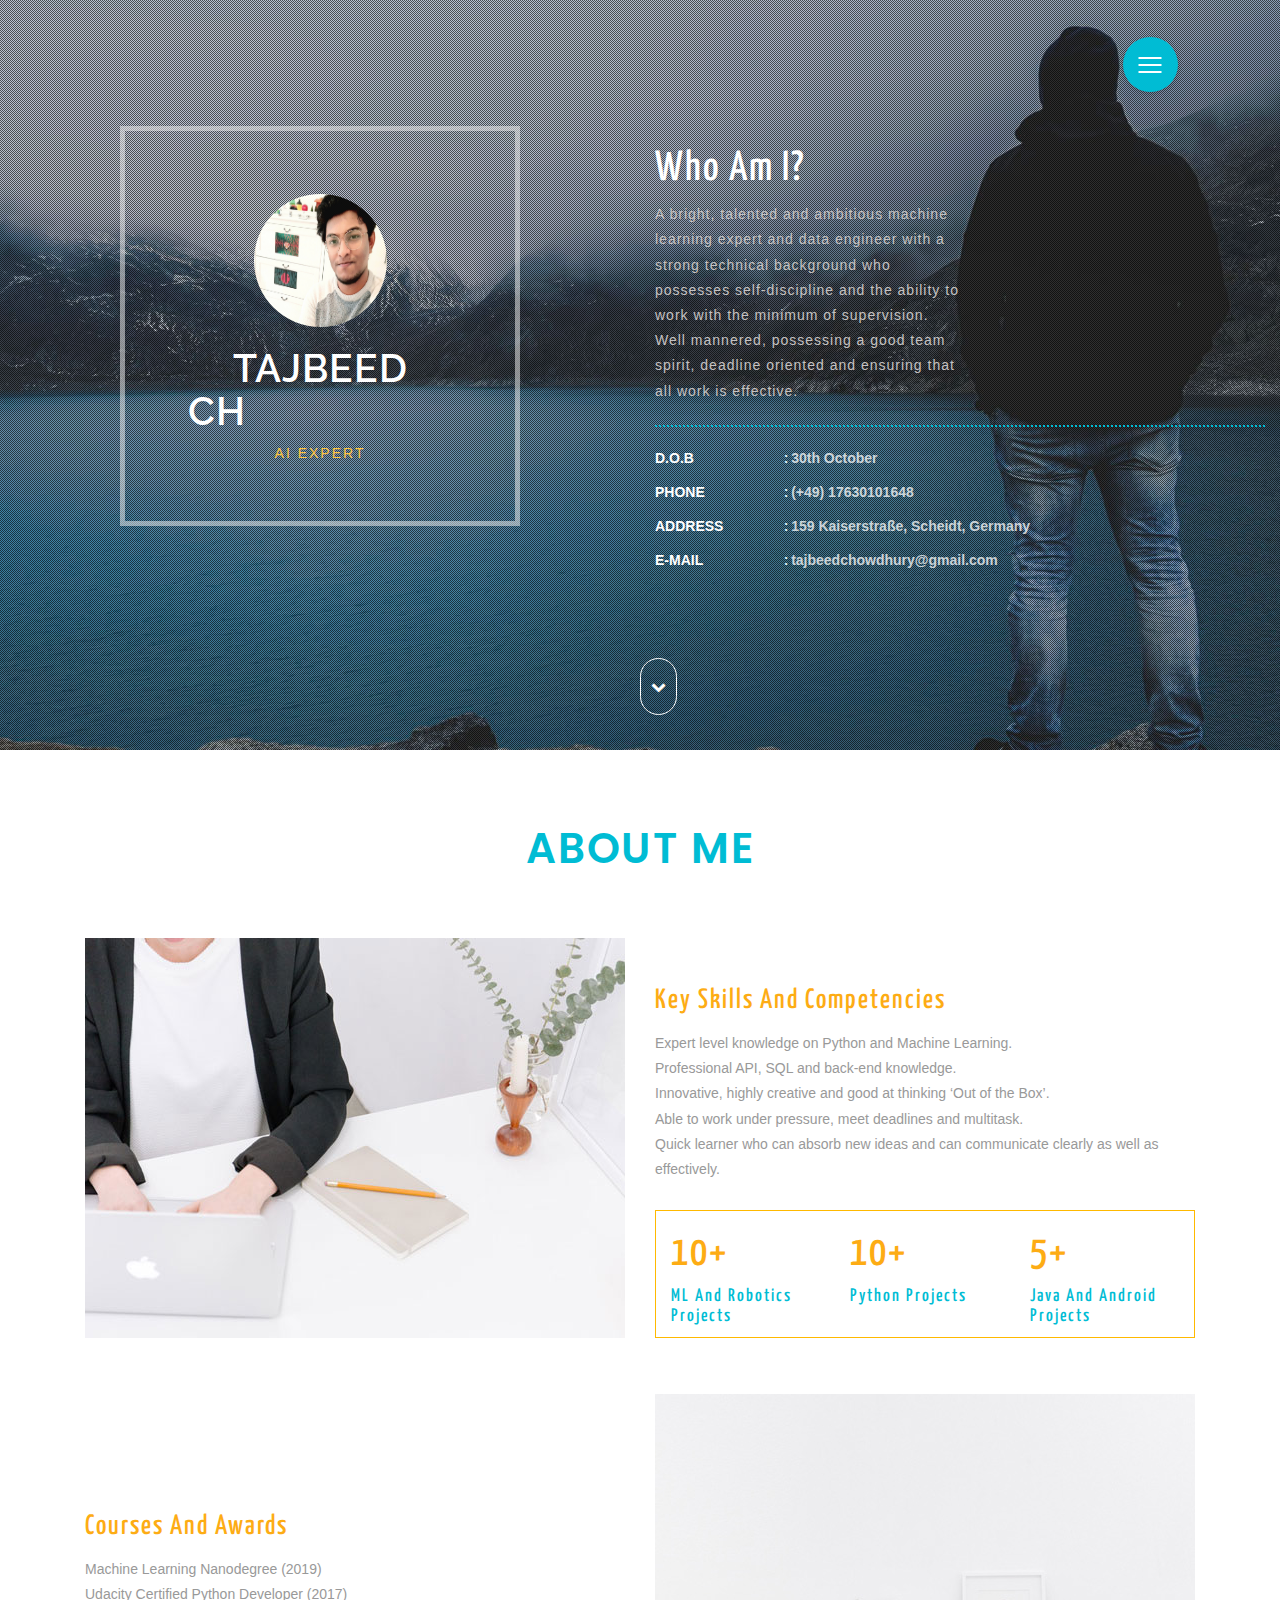
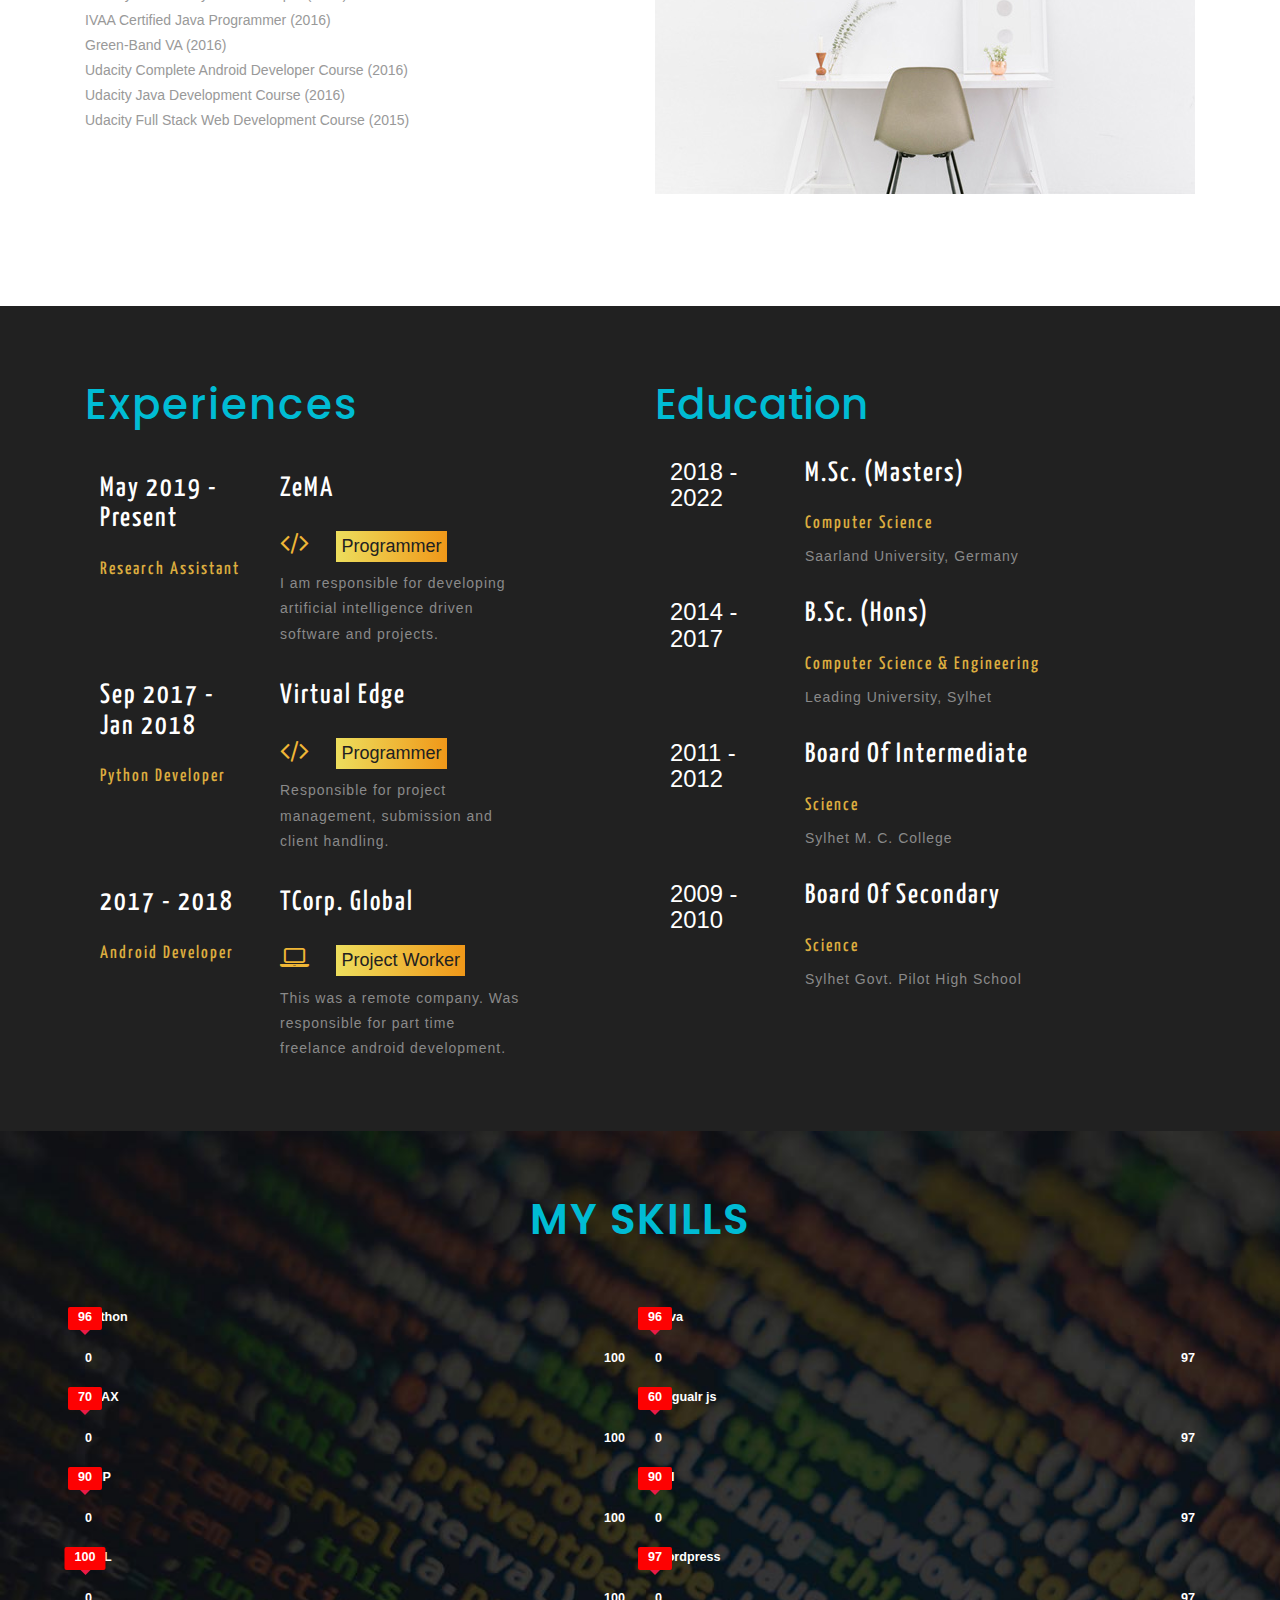
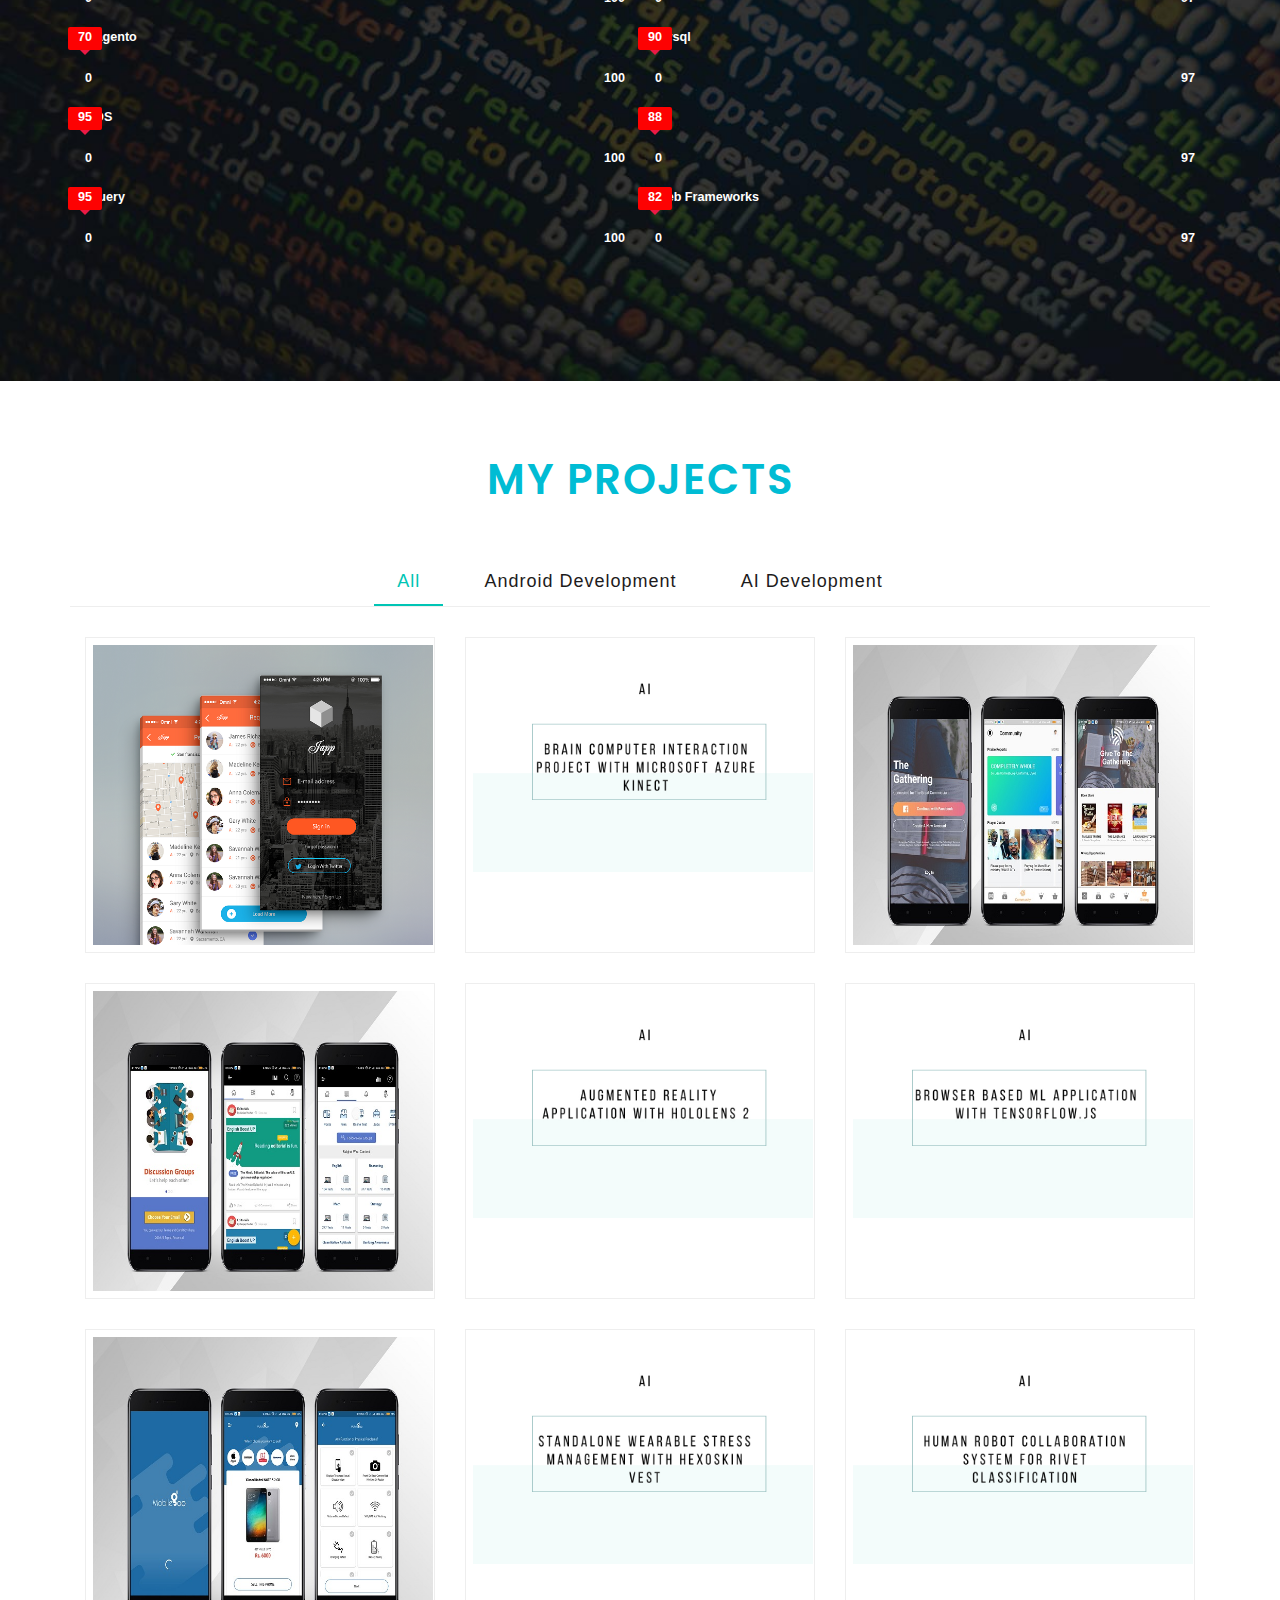
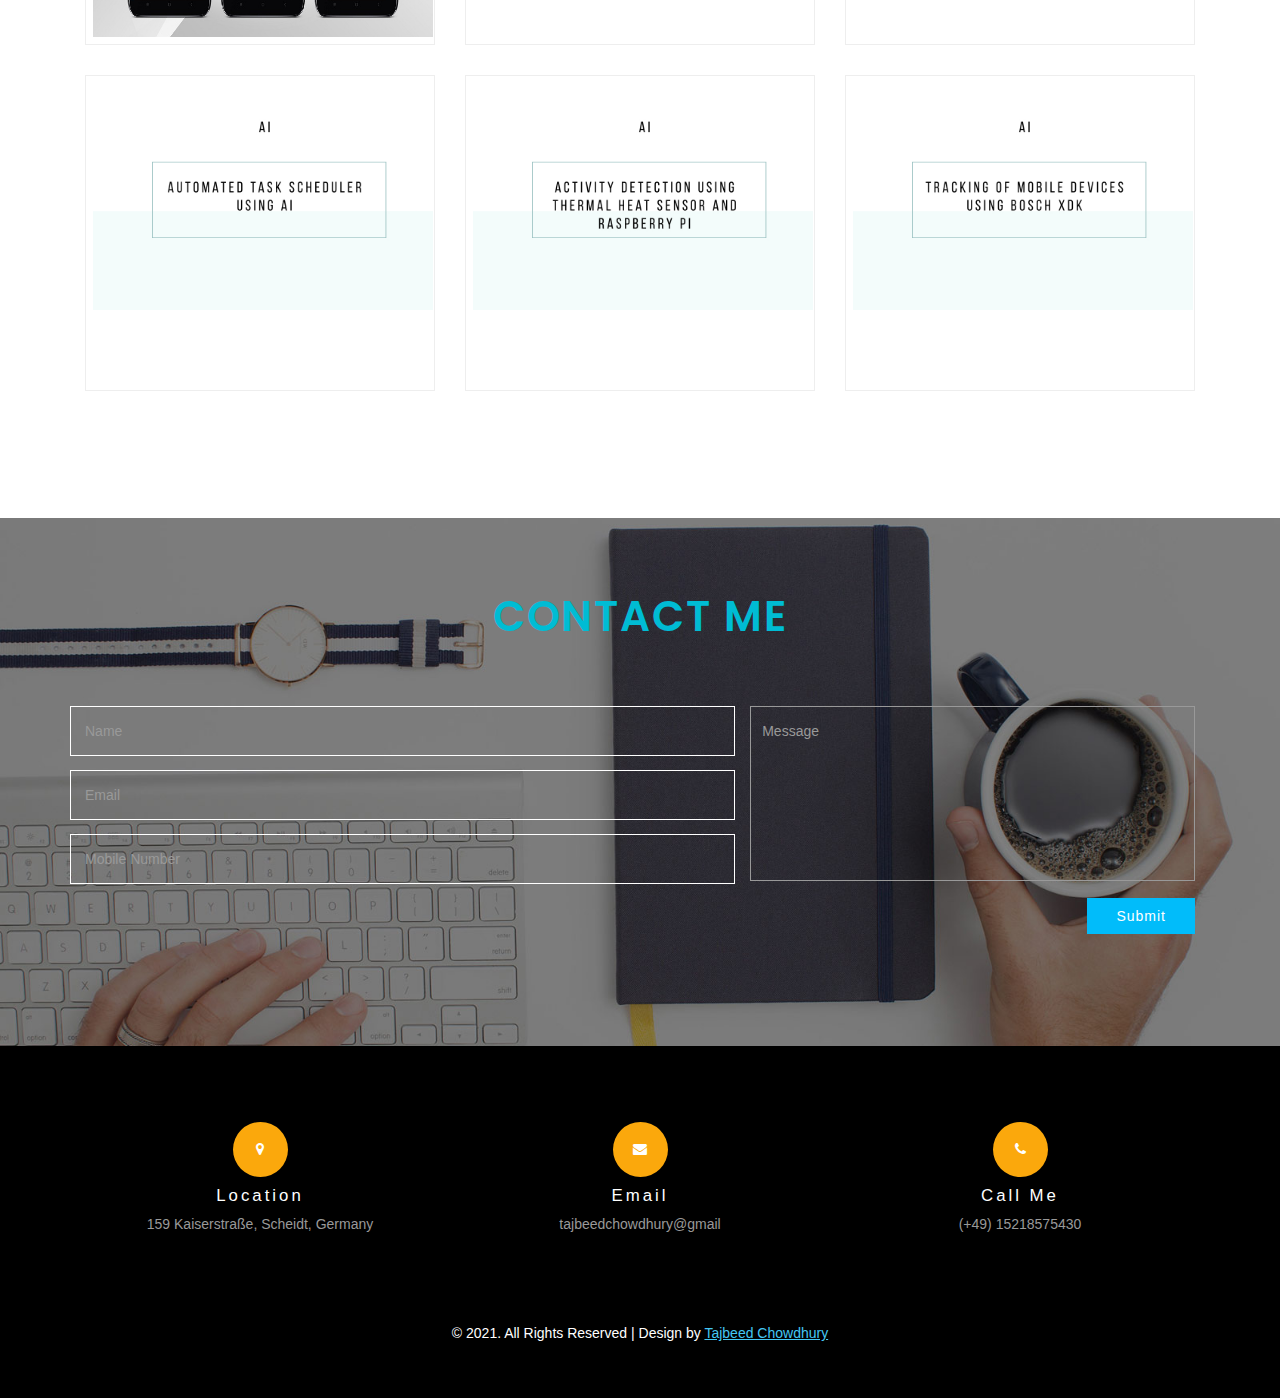
==== commit 238452ed: "Update index.html" ====
--- a/index.html
+++ b/index.html
@@ -299,6 +299,11 @@
 		</div>
 	<div class="container">
 		<div class="gallery_gds">    
+		<ul class="simplefilter ">
+                <li class="active" data-filter="all">All</li>
+                <li data-filter="1">Android Development</li>
+                <li data-filter="2">AI Development</li>
+            </ul>
             <div class="filtr-container " style="padding: 0px; position: relative; height: 858px;">
 				<div class="col-md-4 col-ms-6 jm-item first filtr-item" data-category="1, 5" data-sort="Busy streets" style="opacity: 1; transform: scale(1) translate3d(0px, 0px, 0px); backface-visibility: hidden; perspective: 1000px; transform-style: preserve-3d; position: absolute; transition: all 0.5s ease-out 0ms;">
 					<div class="jm-item-wrapper">
@@ -313,7 +318,7 @@
 				<div class="col-md-4 col-ms-6 jm-item first filtr-item" data-category="2, 4" data-sort="Luminous night" style="opacity: 1; transform: scale(1) translate3d(380px, 0px, 0px); backface-visibility: hidden; perspective: 1000px; transform-style: preserve-3d; position: absolute; transition: all 0.5s ease-out 0ms;">
 					<div class="jm-item-wrapper">
 						<div class="jm-item-image">
-							<img src="images/10.png" alt="property" />
+							<img src="images/ai01.jpg" alt="property" />
 							<span class="jm-item-overlay"> </span>
 							<div class="jm-item-button"><a href="#"  data-toggle="modal" data-target="#myModal2">View Details</a></div>
 						</div>	
@@ -342,7 +347,7 @@
 				<div class="col-md-4 col-ms-6 jm-item first filtr-item" data-category="2, 4" data-sort="Industrial site" style="opacity: 1; transform: scale(1) translate3d(380px, 286px, 0px); backface-visibility: hidden; perspective: 1000px; transform-style: preserve-3d; position: absolute; transition: all 0.5s ease-out 0ms;">
 					<div class="jm-item-wrapper">
 						<div class="jm-item-image">
-							<img src="images/11.png" alt="property" />
+							<img src="images/ai02.jpg" alt="property" />
 							<span class="jm-item-overlay"> </span>
 							<div class="jm-item-button"><a href="#"  data-toggle="modal" data-target="#myModal5">View Details</a></div>
 						</div>	
@@ -351,7 +356,7 @@
 				<div class="col-md-4 col-ms-6 jm-item first filtr-item" data-category="2, 4" data-sort="Industrial site" style="opacity: 1; transform: scale(1) translate3d(380px, 286px, 0px); backface-visibility: hidden; perspective: 1000px; transform-style: preserve-3d; position: absolute; transition: all 0.5s ease-out 0ms;">
 					<div class="jm-item-wrapper">
 						<div class="jm-item-image">
-							<img src="images/12.png" alt="property" />
+							<img src="images/ai03.jpg" alt="property" />
 							<span class="jm-item-overlay"> </span>
 							<div class="jm-item-button"><a href="#"  data-toggle="modal" data-target="#myModal5">View Details</a></div>
 						</div>
@@ -371,7 +376,7 @@
 				<div class="col-md-4 col-ms-6 jm-item first filtr-item" data-category="2, 4" data-sort="Dreamhouse" style="opacity: 1; transform: scale(1) translate3d(380px, 572px, 0px); backface-visibility: hidden; perspective: 1000px; transform-style: preserve-3d; position: absolute; transition: all 0.5s ease-out 0ms;">
 					<div class="jm-item-wrapper">
 						<div class="jm-item-image">
-							<img src="images/13.png" alt="property" />
+							<img src="images/ai04.jpg" alt="property" />
 							<span class="jm-item-overlay"> </span>
 							<div class="jm-item-button"><a href="#"  data-toggle="modal" data-target="#myModal8">View Details</a></div>
 						</div>	
@@ -381,7 +386,7 @@
 				<div class="col-md-4 col-ms-6 jm-item first filtr-item" data-category="2, 4" data-sort="Dreamhouse" style="opacity: 1; transform: scale(1) translate3d(380px, 572px, 0px); backface-visibility: hidden; perspective: 1000px; transform-style: preserve-3d; position: absolute; transition: all 0.5s ease-out 0ms;">
 					<div class="jm-item-wrapper">
 						<div class="jm-item-image">
-							<img src="images/14.png" alt="property" />
+							<img src="images/ai05.jpg" alt="property" />
 							<span class="jm-item-overlay"> </span>
 							<div class="jm-item-button"><a href="#"  data-toggle="modal" data-target="#myModal8">View Details</a></div>
 						</div>	
@@ -391,7 +396,7 @@
 				<div class="col-md-4 col-ms-6 jm-item first filtr-item" data-category="2, 4" data-sort="Dreamhouse" style="opacity: 1; transform: scale(1) translate3d(380px, 572px, 0px); backface-visibility: hidden; perspective: 1000px; transform-style: preserve-3d; position: absolute; transition: all 0.5s ease-out 0ms;">
 					<div class="jm-item-wrapper">
 						<div class="jm-item-image">
-							<img src="images/15.png" alt="property" />
+							<img src="images/ai06.jpg" alt="property" />
 							<span class="jm-item-overlay"> </span>
 							<div class="jm-item-button"><a href="#"  data-toggle="modal" data-target="#myModal8">View Details</a></div>
 						</div>	
@@ -401,7 +406,7 @@
 				<div class="col-md-4 col-ms-6 jm-item first filtr-item" data-category="2, 4" data-sort="Dreamhouse" style="opacity: 1; transform: scale(1) translate3d(380px, 572px, 0px); backface-visibility: hidden; perspective: 1000px; transform-style: preserve-3d; position: absolute; transition: all 0.5s ease-out 0ms;">
 					<div class="jm-item-wrapper">
 						<div class="jm-item-image">
-							<img src="images/16.png" alt="property" />
+							<img src="images/ai07.jpg" alt="property" />
 							<span class="jm-item-overlay"> </span>
 							<div class="jm-item-button"><a href="#"  data-toggle="modal" data-target="#myModal8">View Details</a></div>
 						</div>	
@@ -411,7 +416,7 @@
 				<div class="col-md-4 col-ms-6 jm-item first filtr-item" data-category="1, 3, 4" data-sort="Dreamhouse" style="opacity: 1; transform: scale(1) translate3d(760px, 572px, 0px); backface-visibility: hidden; perspective: 1000px; transform-style: preserve-3d; position: absolute; transition: all 0.5s ease-out 0ms;">
 					<div class="jm-item-wrapper">
 						<div class="jm-item-image">
-							<img src="images/pic8.jpg" alt="property" />
+							<img src="images/ai08.jpg" alt="property" />
 							<span class="jm-item-overlay"> </span>
 							<div class="jm-item-button"><a href="#"  data-toggle="modal" data-target="#myModal9">View Details</a></div>
 						</div>	
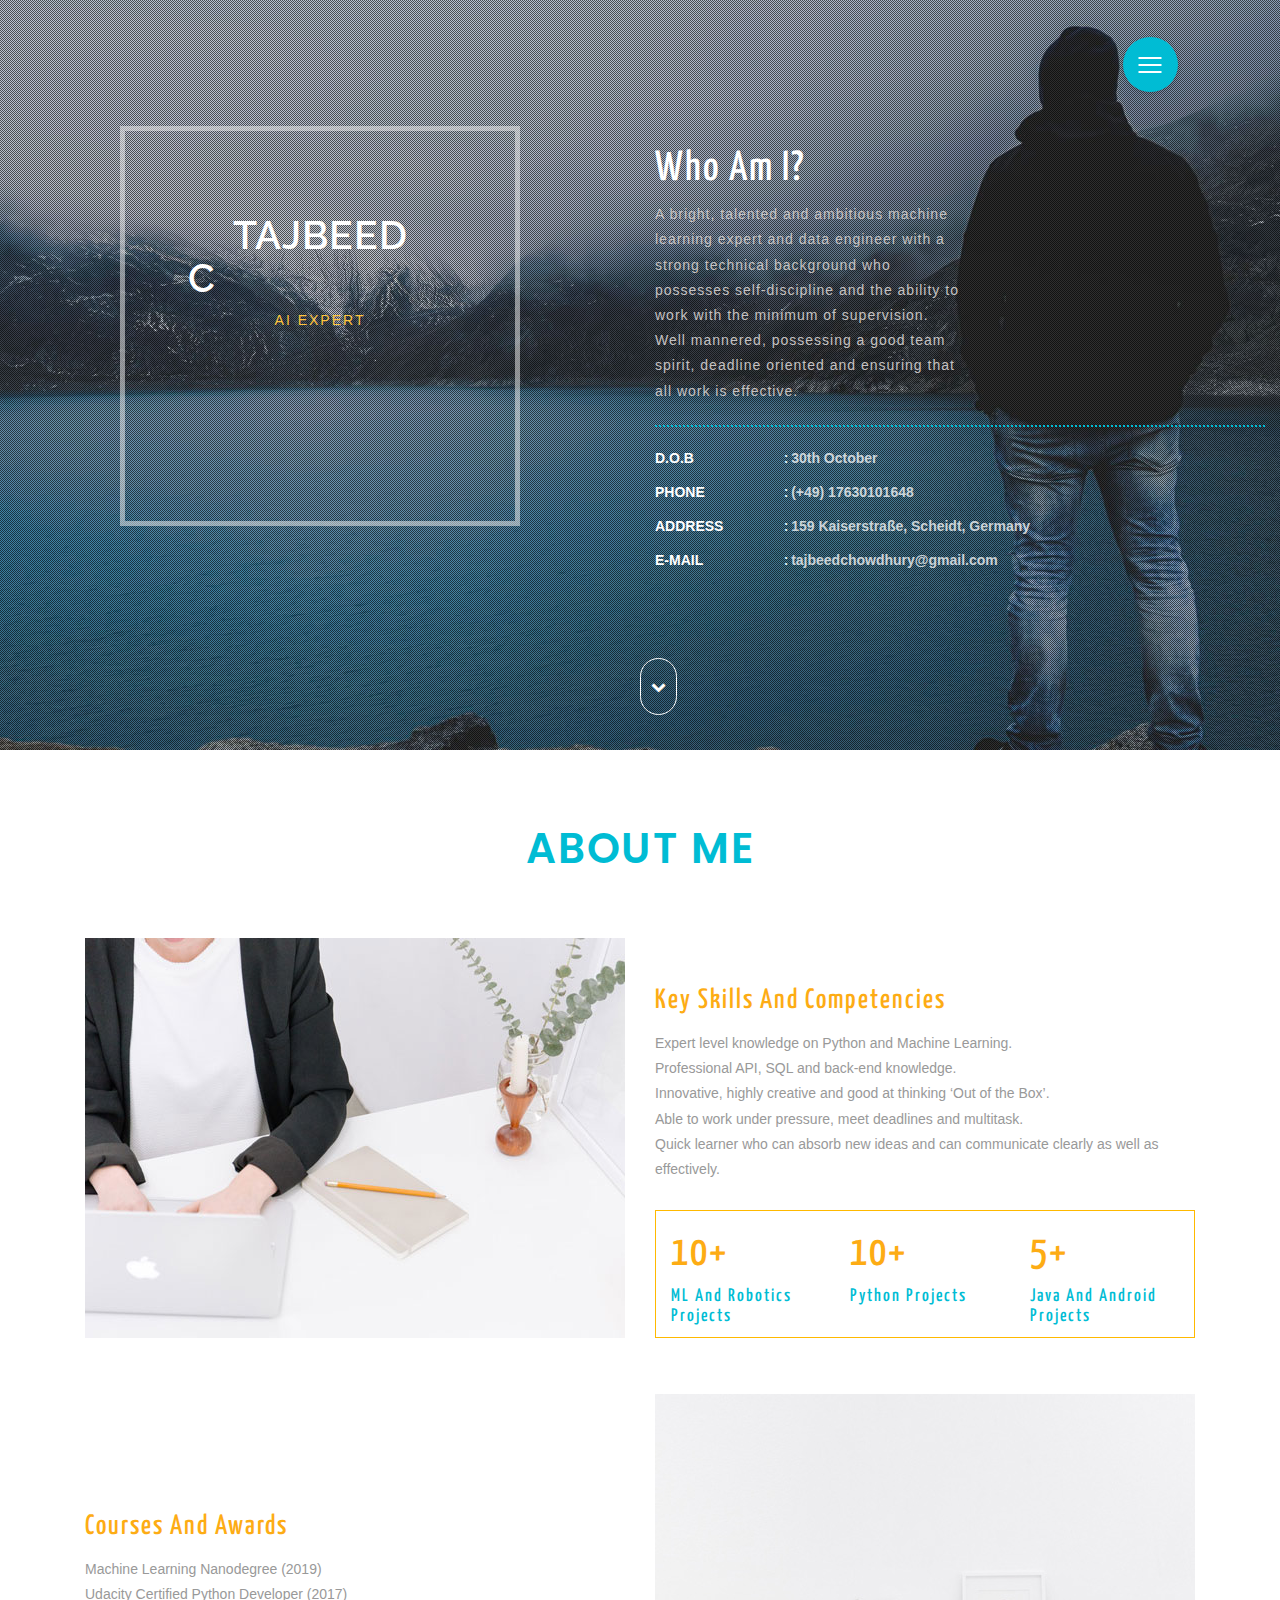
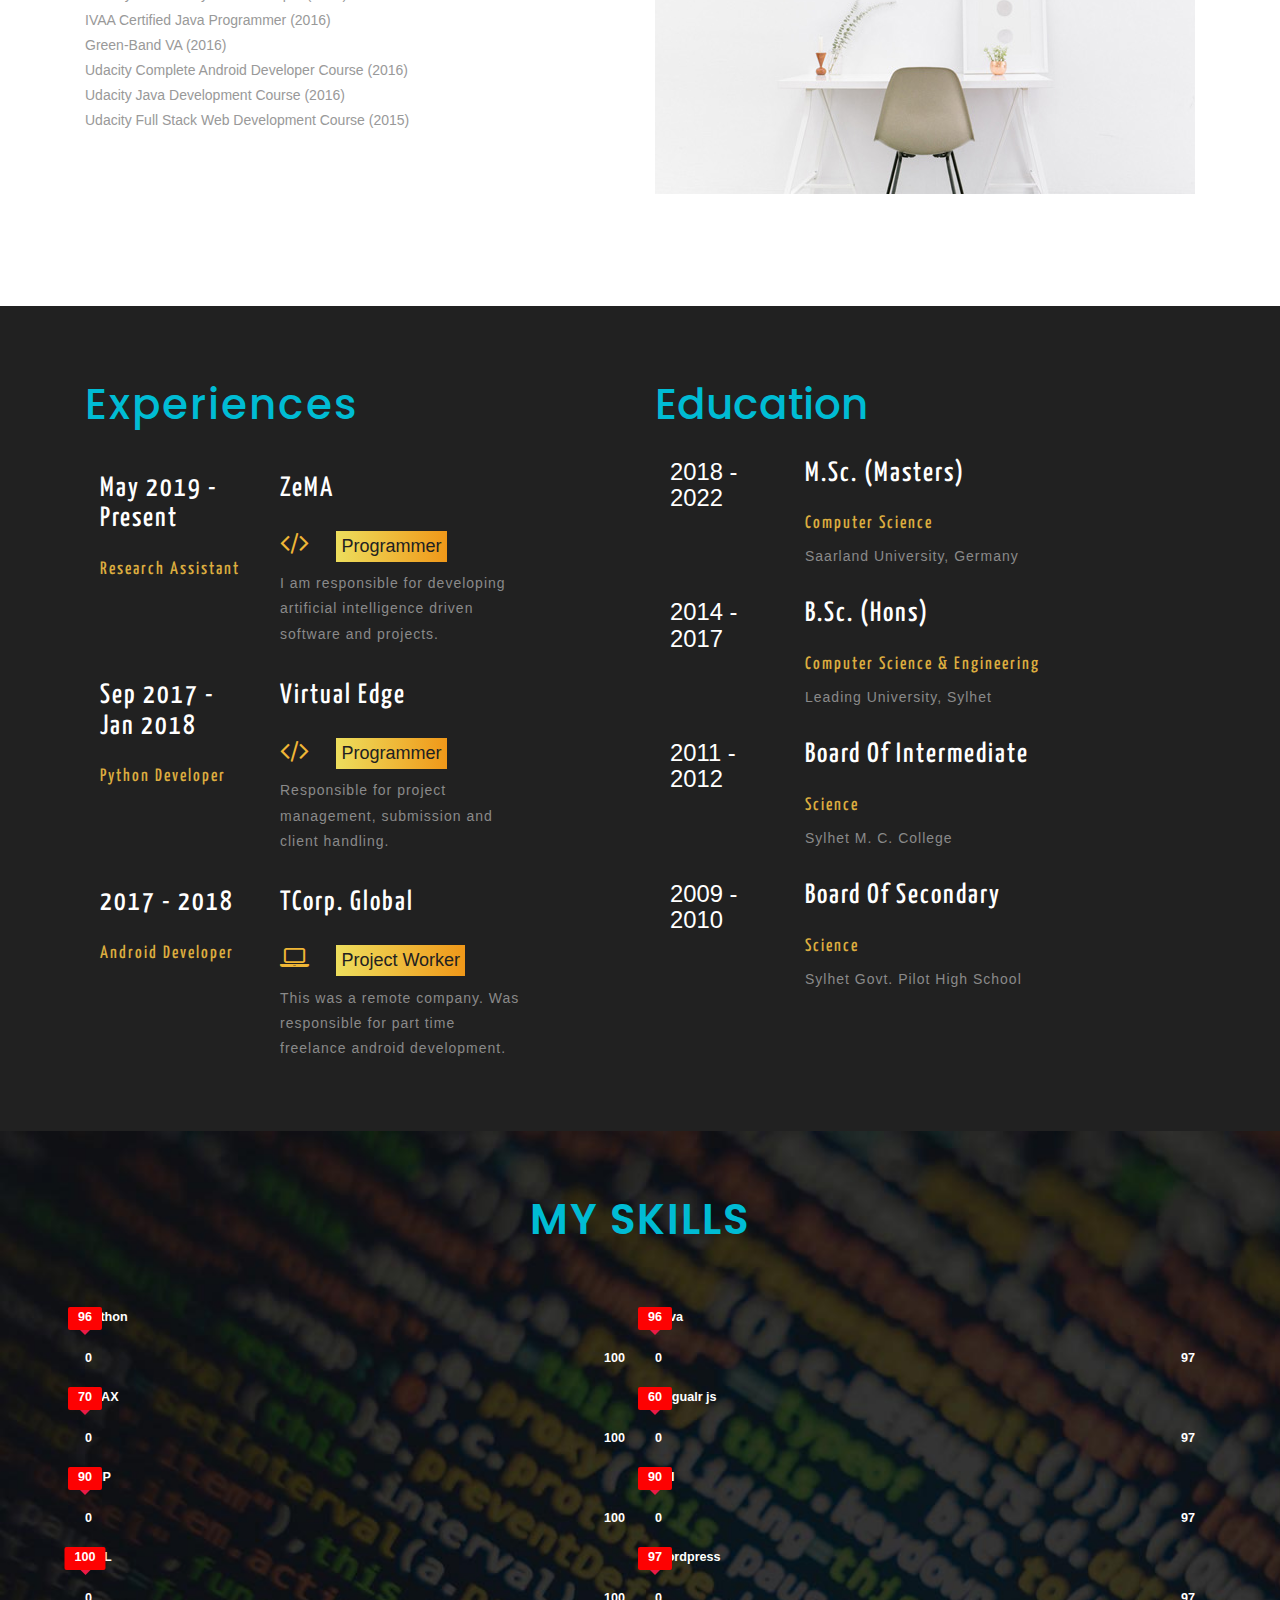
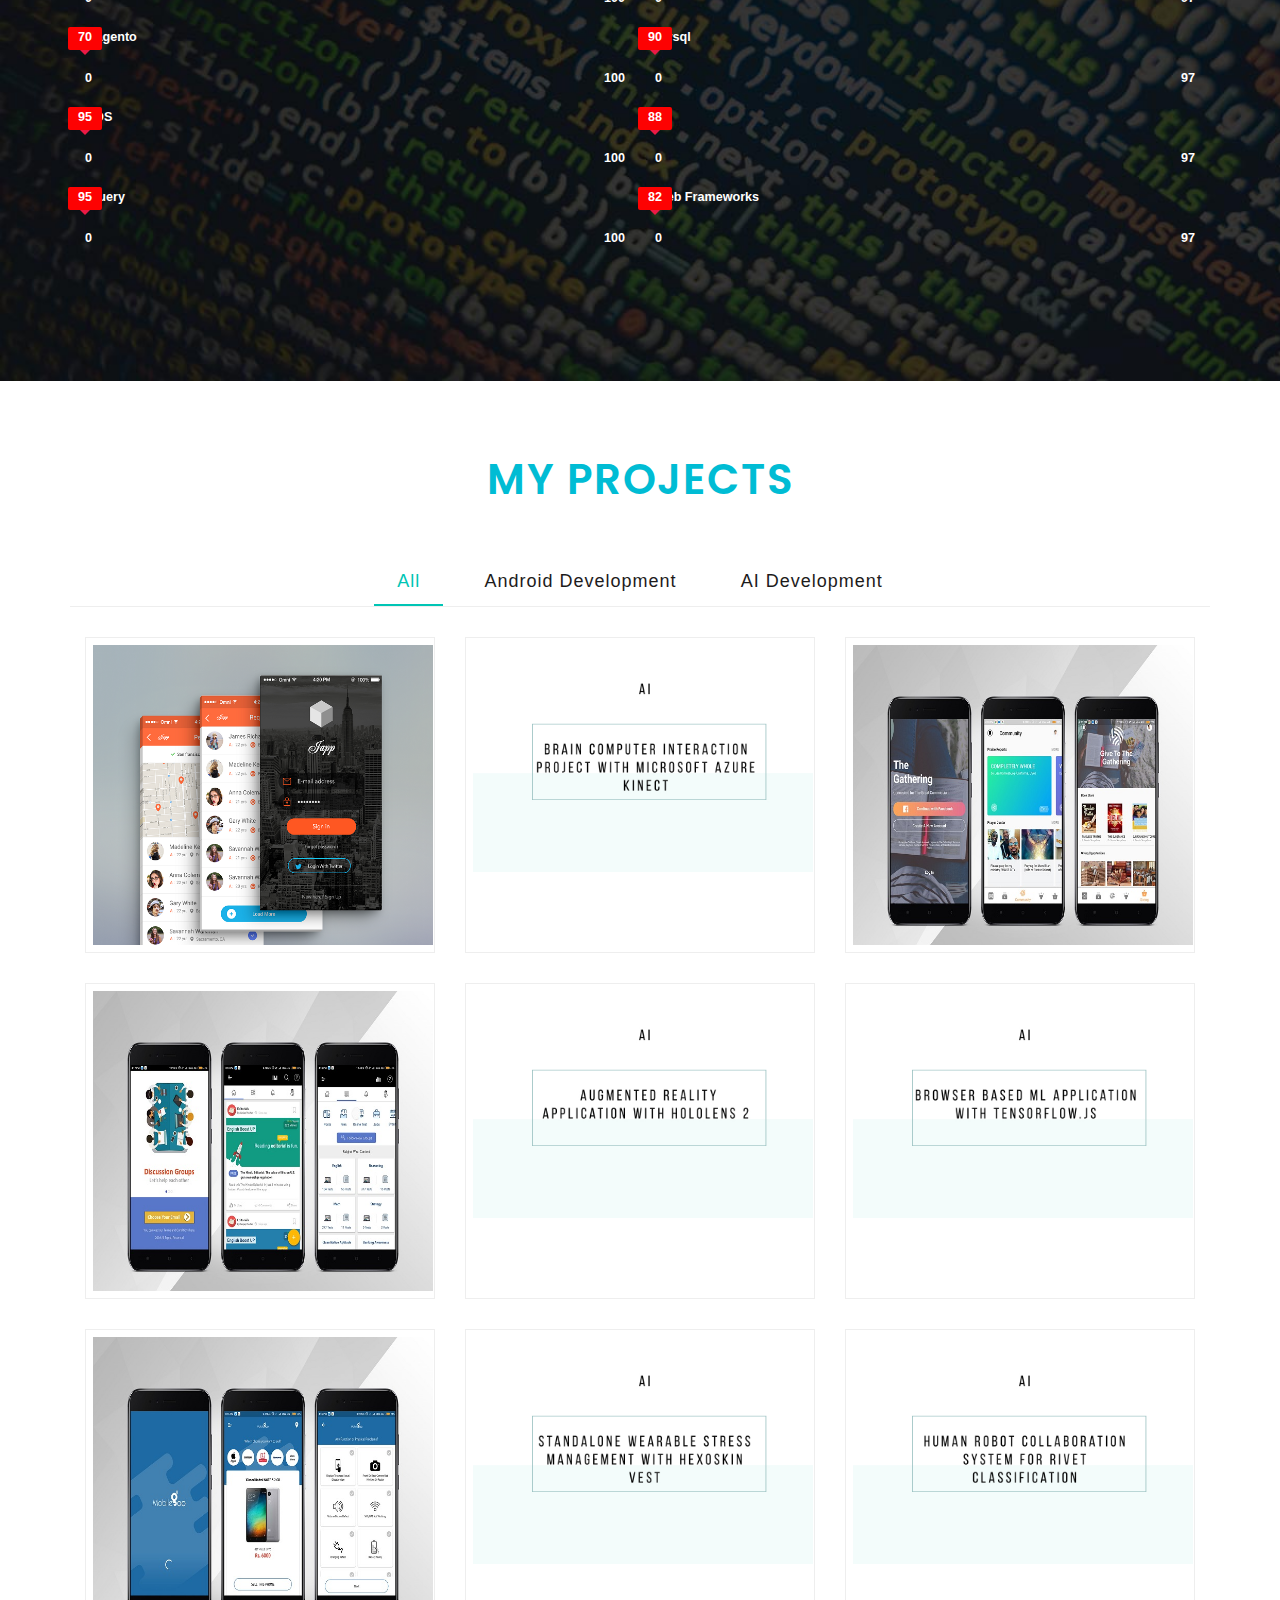
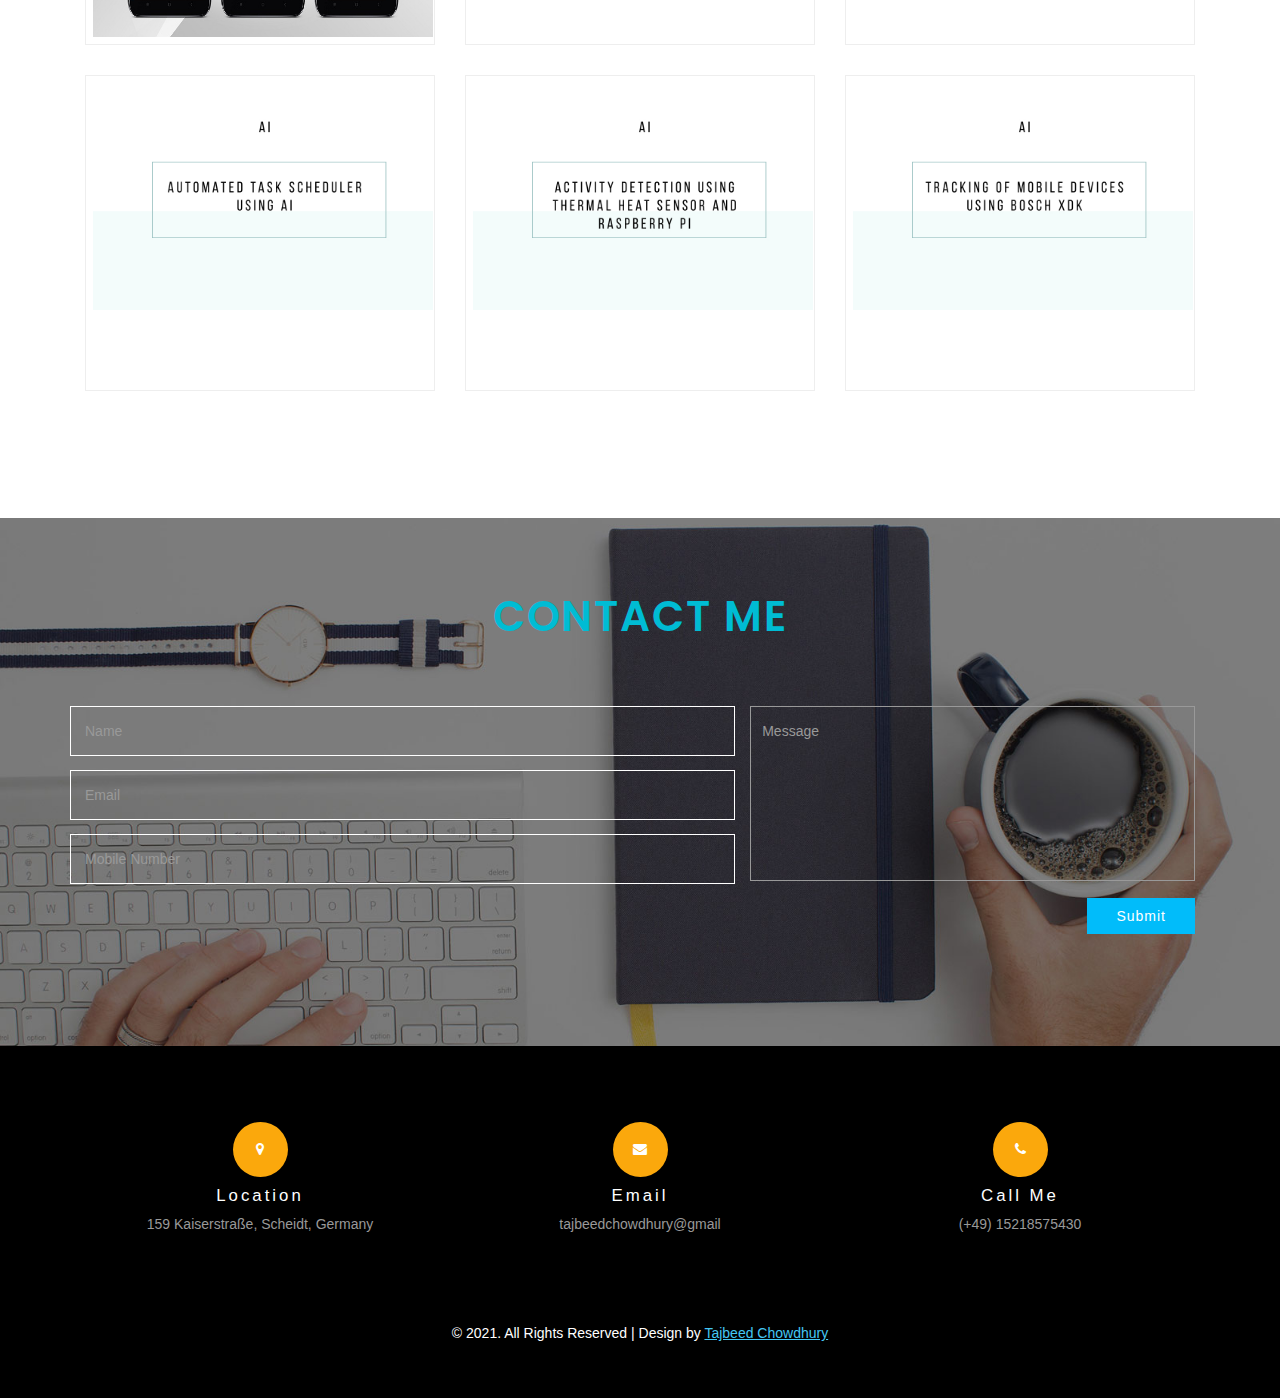
==== commit 76551ef7: "Update index.html" ====
--- a/index.html
+++ b/index.html
@@ -46,8 +46,7 @@
 
 		<div class="w3-banner-grids">
 			<div class="col-md-6 w3-banner-grid-left">
-				<div class="w3-banner-img">
-					<img src="images/profile_pic.jpg" alt="tajbeed chowdhury">
+				<div class="w3-banner-img"> 
 					<h3 class="test">Tajbeed Chowdhury</h3>
 					<p class="test" >AI Expert</p>
 				</div>
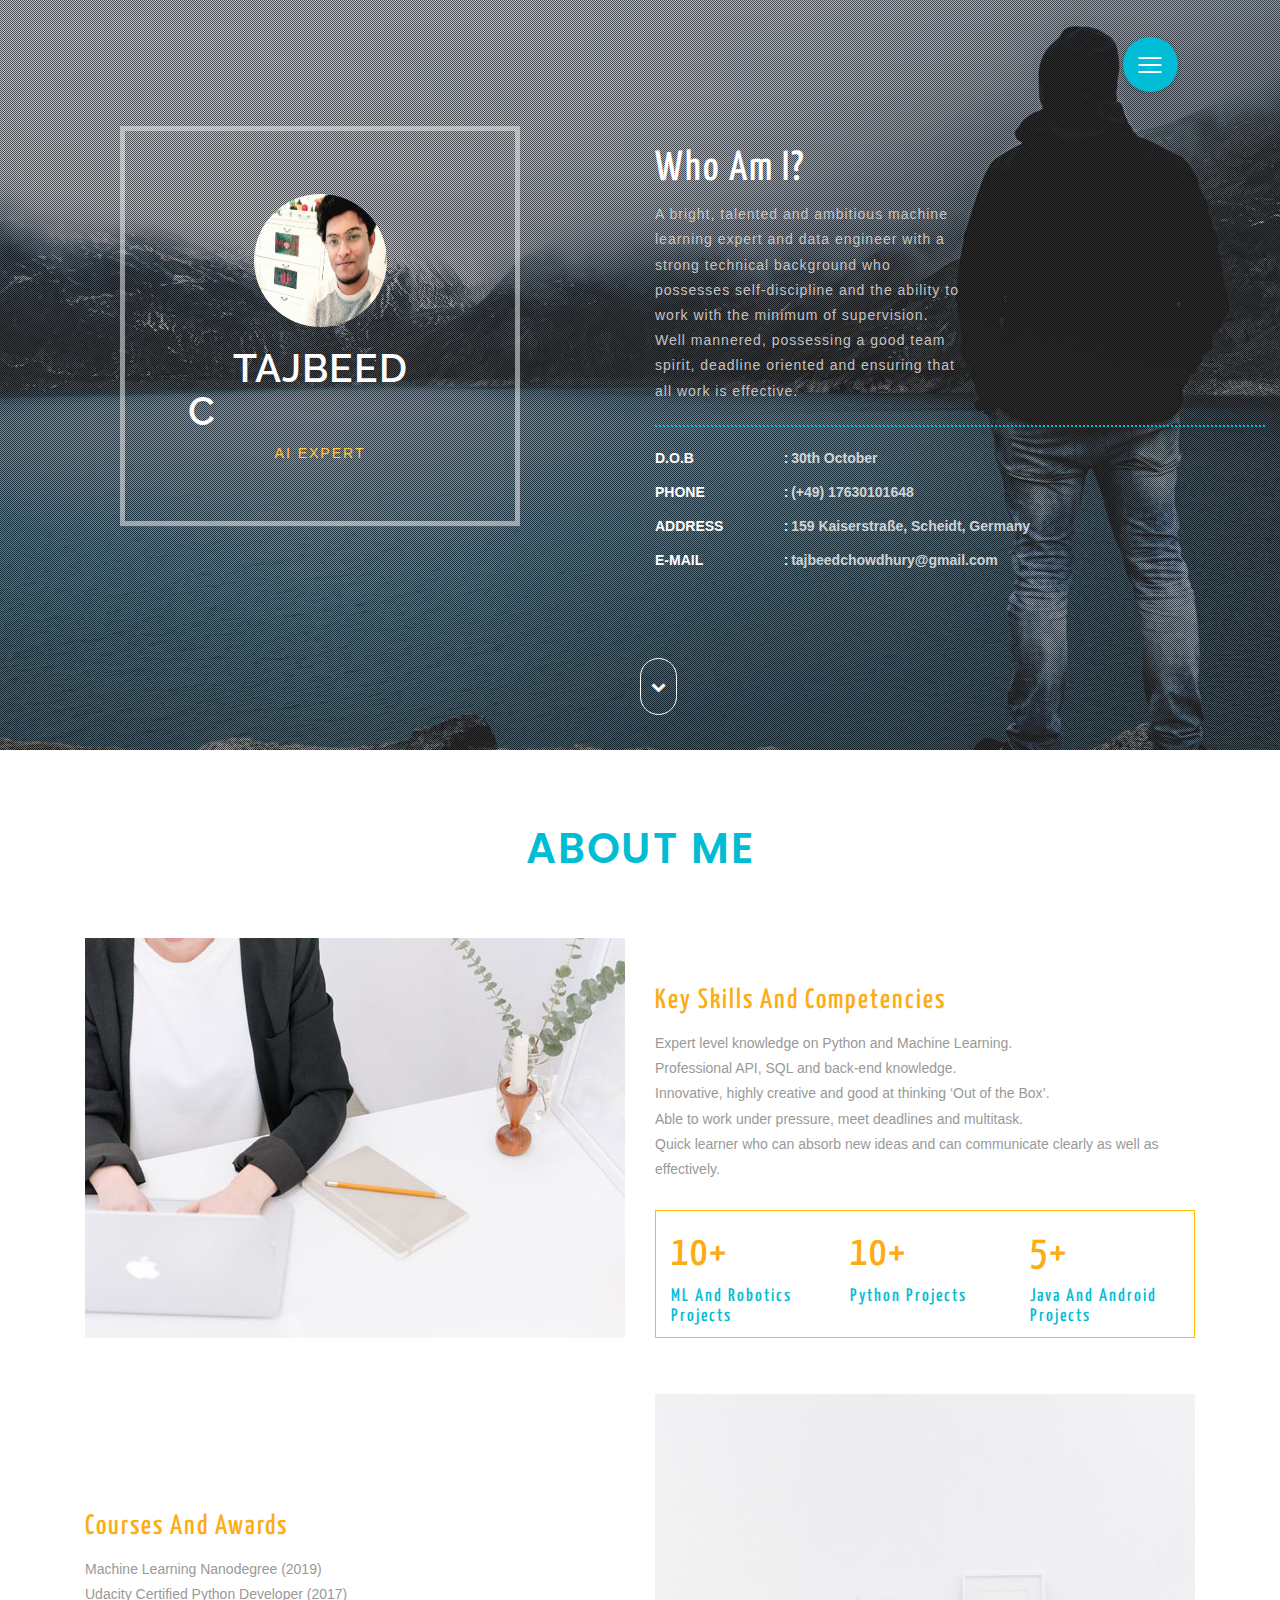
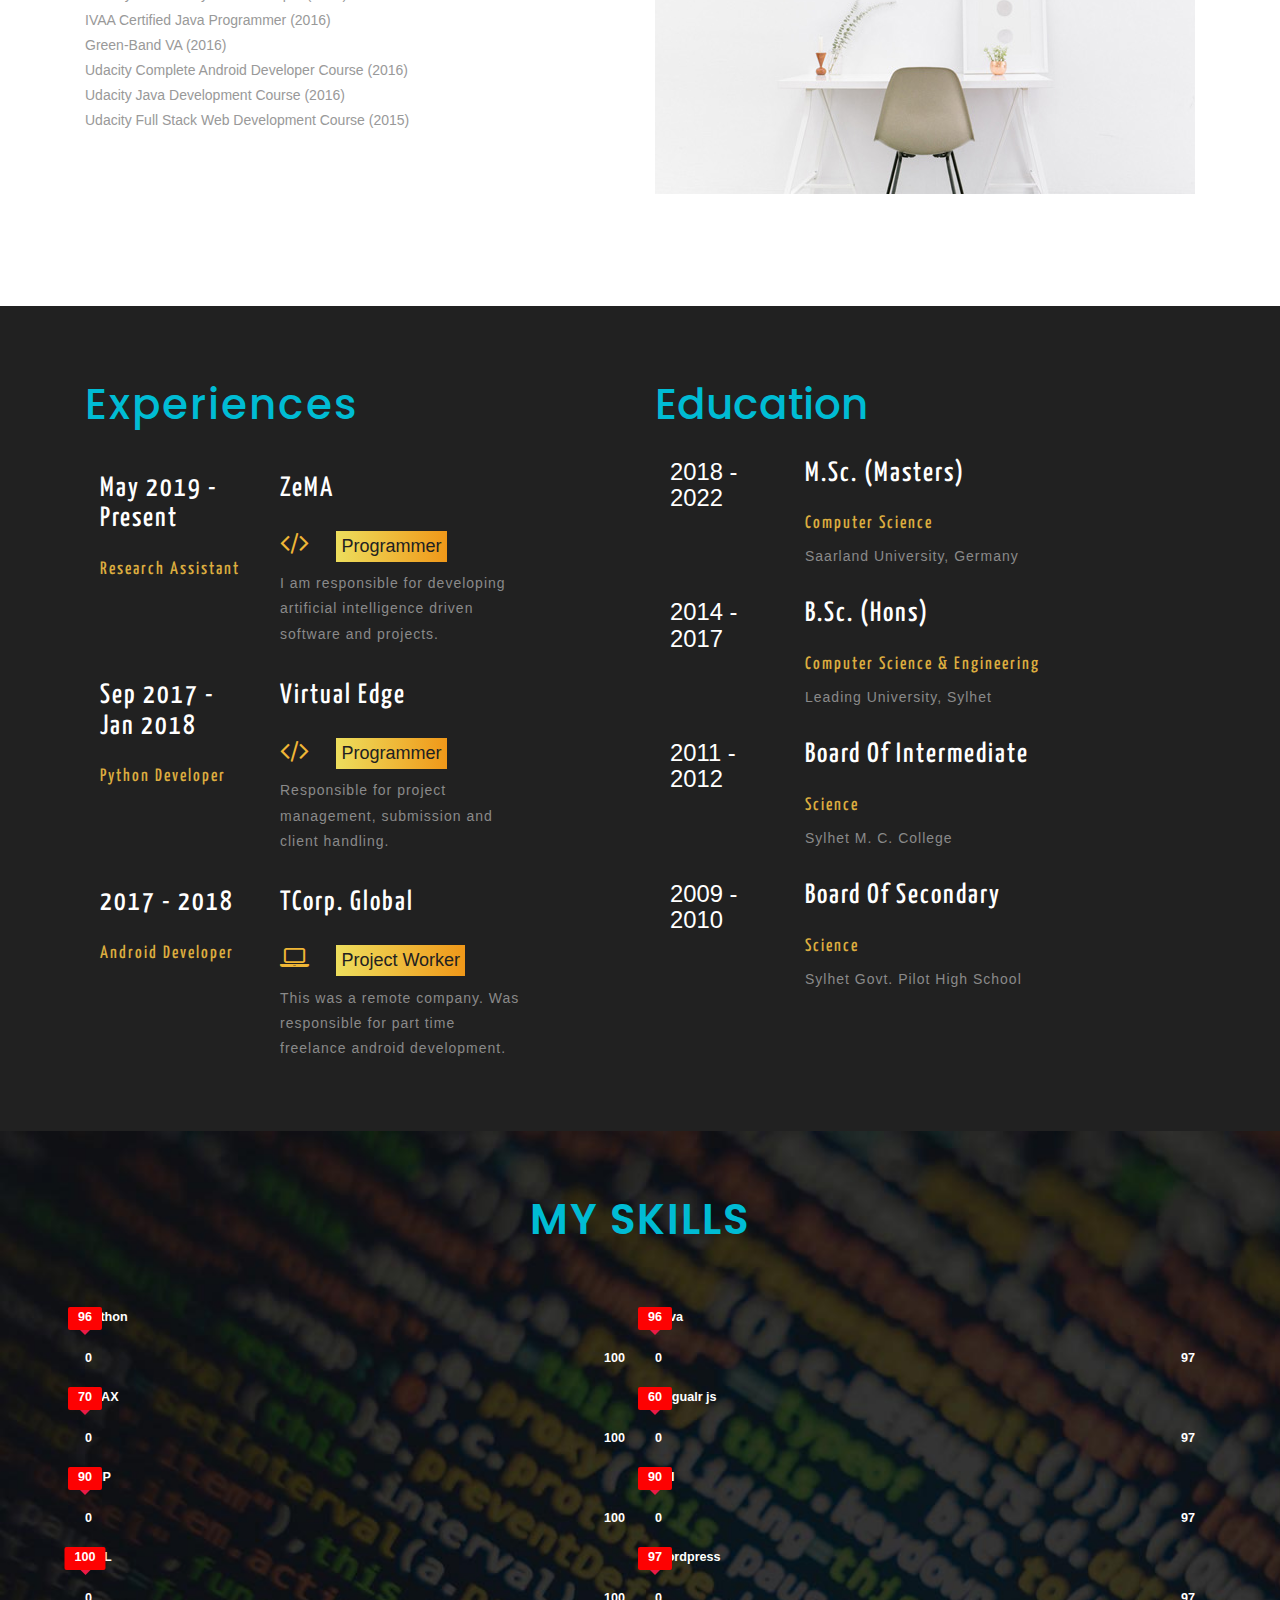
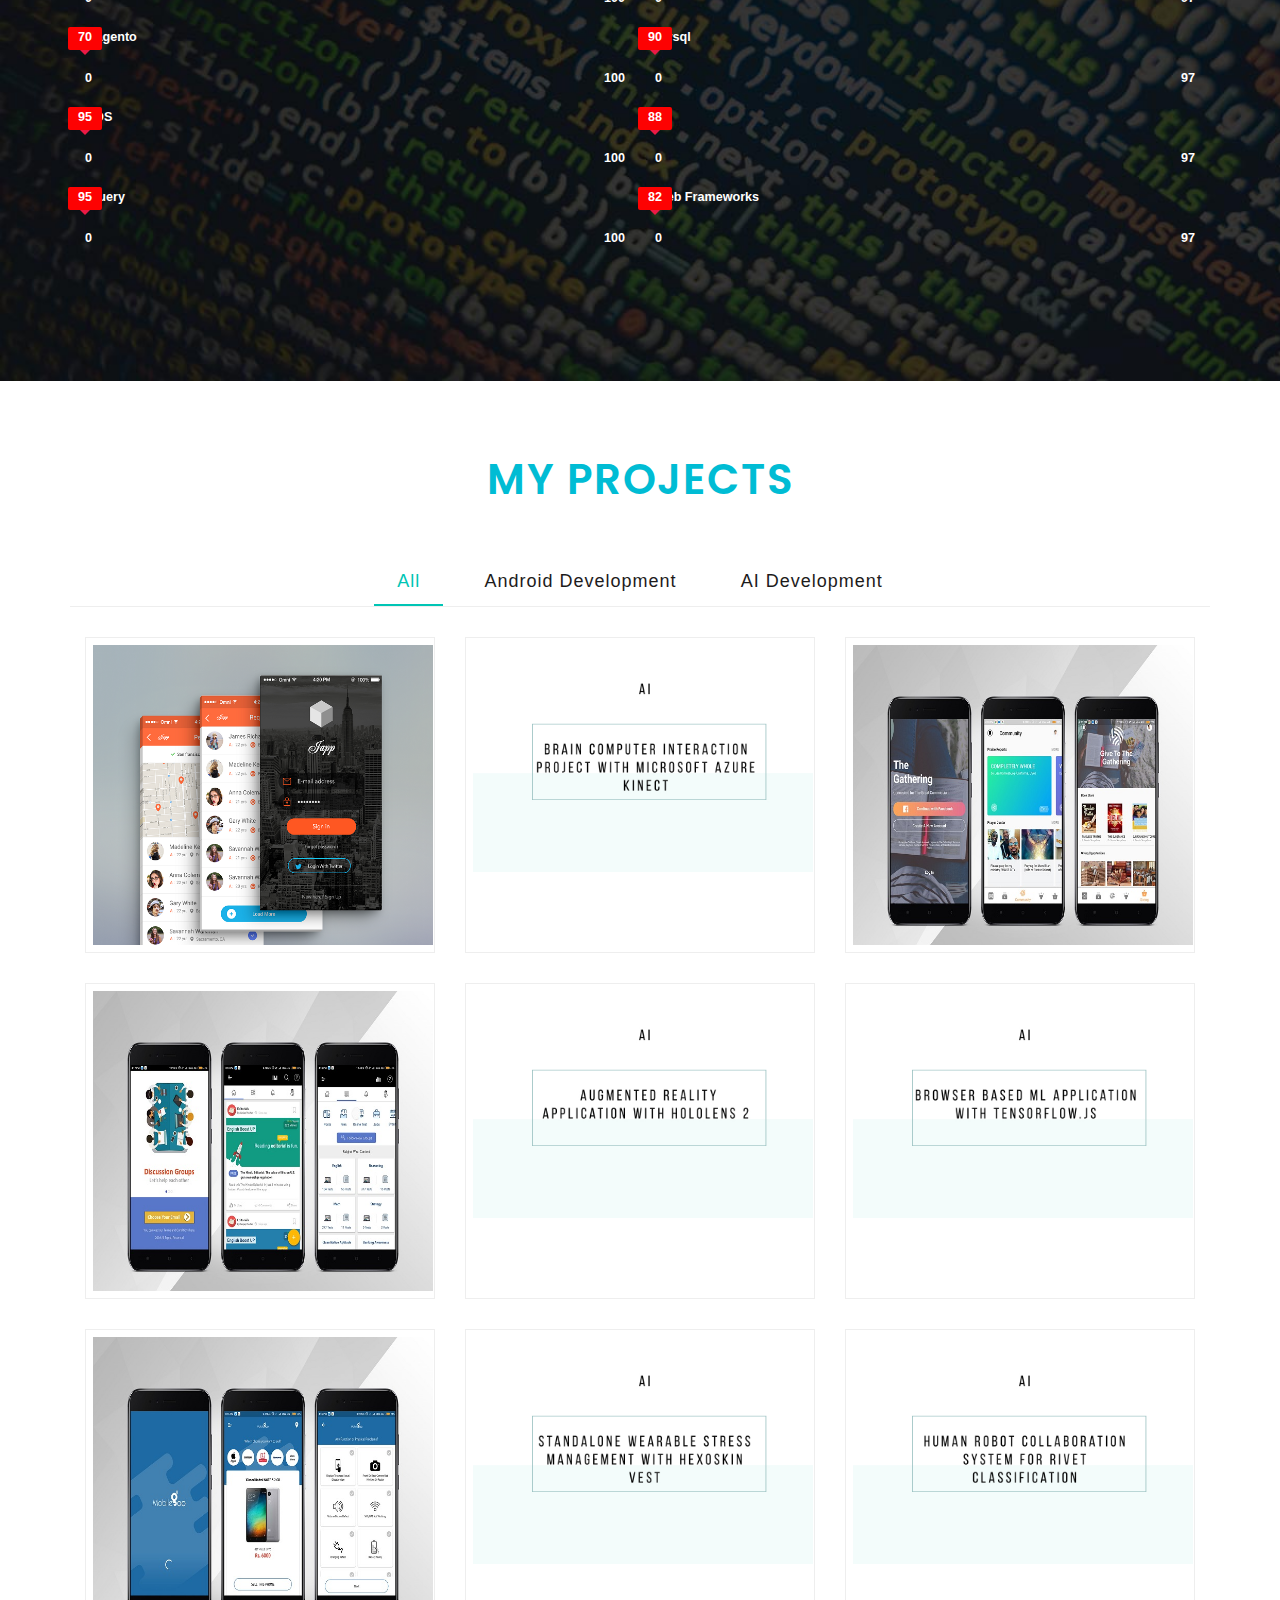
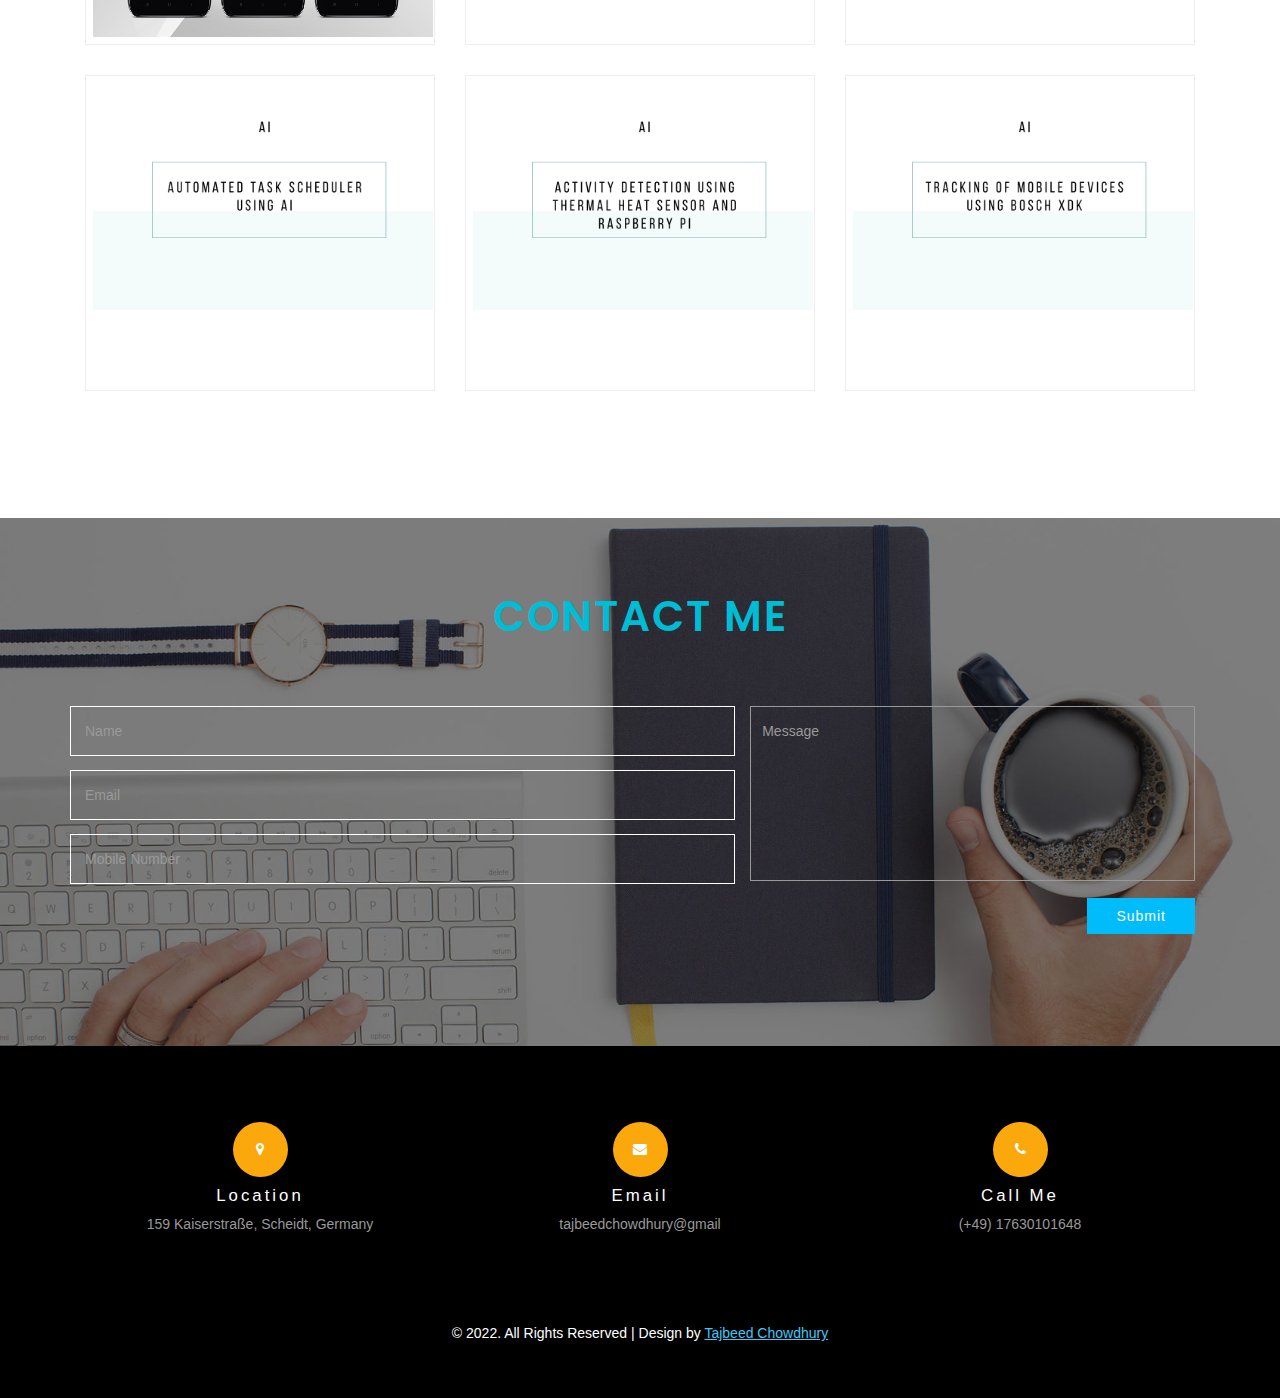
==== commit f7106e43: "Update index.html" ====
--- a/index.html
+++ b/index.html
@@ -47,6 +47,8 @@
 		<div class="w3-banner-grids">
 			<div class="col-md-6 w3-banner-grid-left">
 				<div class="w3-banner-img"> 
+					
+					<img src="images/profile_pic.jpg" alt="tajbeed chowdhury">
 					<h3 class="test">Tajbeed Chowdhury</h3>
 					<p class="test" >AI Expert</p>
 				</div>
@@ -412,7 +414,7 @@
 						
 					</div>
 				</div>
-				<div class="col-md-4 col-ms-6 jm-item first filtr-item" data-category="1, 3, 4" data-sort="Dreamhouse" style="opacity: 1; transform: scale(1) translate3d(760px, 572px, 0px); backface-visibility: hidden; perspective: 1000px; transform-style: preserve-3d; position: absolute; transition: all 0.5s ease-out 0ms;">
+				<div class="col-md-4 col-ms-6 jm-item first filtr-item" data-category="2, 4" data-sort="Dreamhouse" style="opacity: 1; transform: scale(1) translate3d(760px, 572px, 0px); backface-visibility: hidden; perspective: 1000px; transform-style: preserve-3d; position: absolute; transition: all 0.5s ease-out 0ms;">
 					<div class="jm-item-wrapper">
 						<div class="jm-item-image">
 							<img src="images/ai08.jpg" alt="property" />
@@ -499,7 +501,7 @@
 						</div>
 						<div class="w3ls_footer_grid_leftr">
 							<h4>Call Me</h4>
-							<p>(+49) 15218575430</p>
+							<p>(+49) 17630101648</p>
 						</div>
 						<div class="clearfix"> </div>
 					</div>
@@ -508,7 +510,7 @@
 			</div>
 		</div>
 		<div class="w3l_footer_pos">
-			<p>© 2021. All Rights Reserved | Design by <a href="#">Tajbeed Chowdhury</a></p>
+			<p>© 2022. All Rights Reserved | Design by <a href="#">Tajbeed Chowdhury</a></p>
 		</div>
 	</div>
 <!-- //footer -->
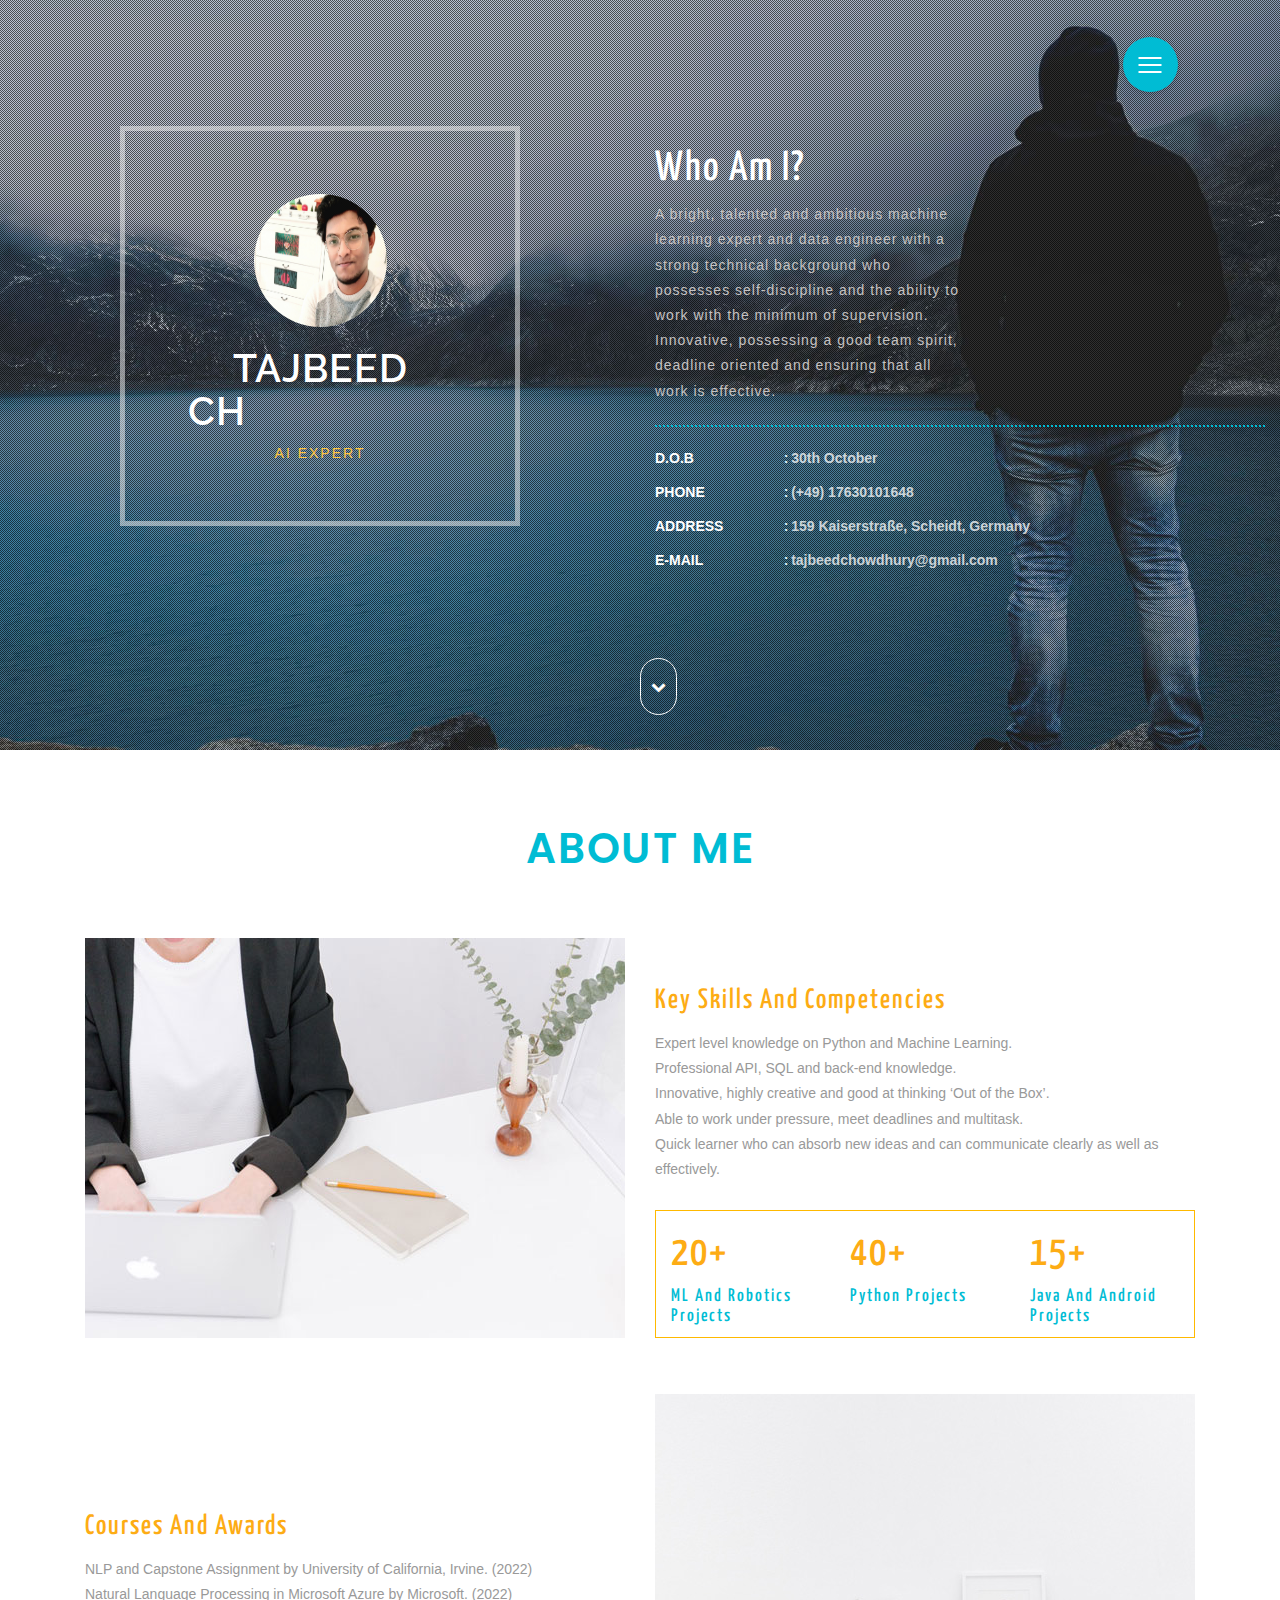
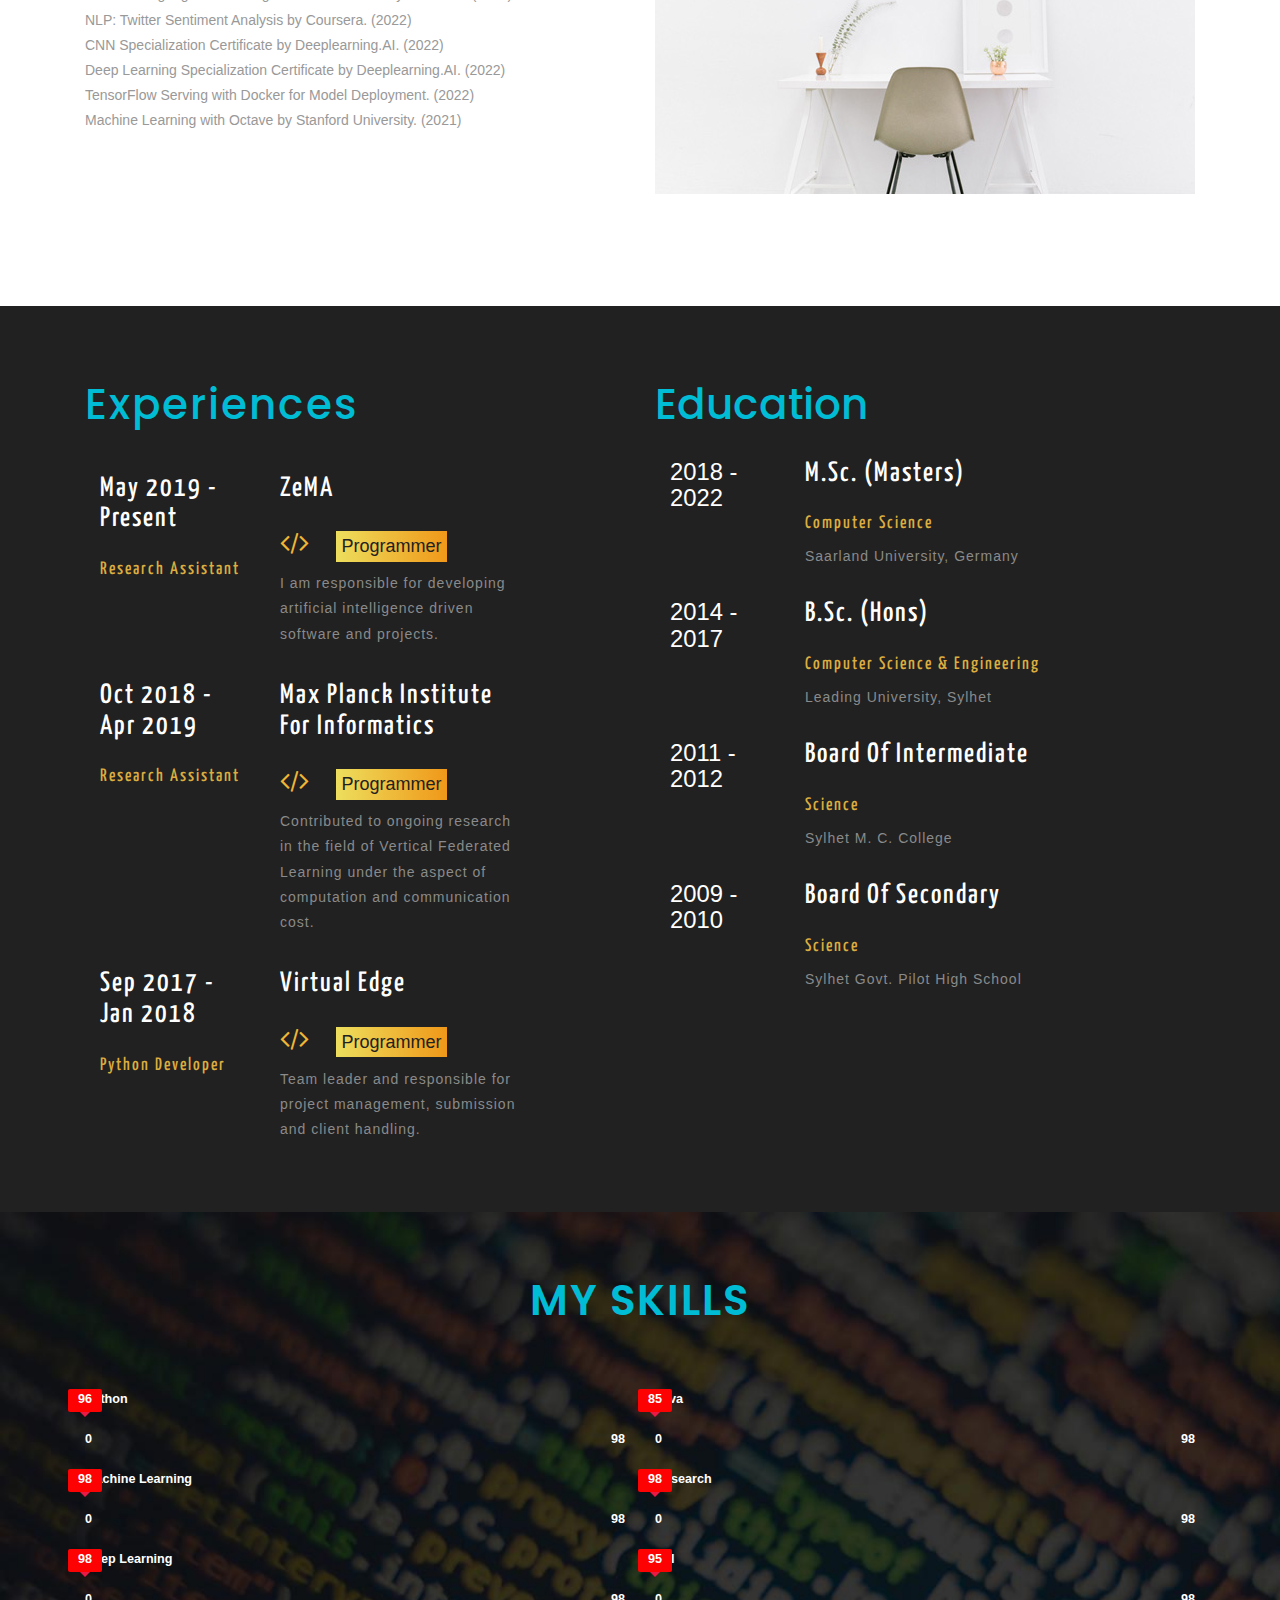
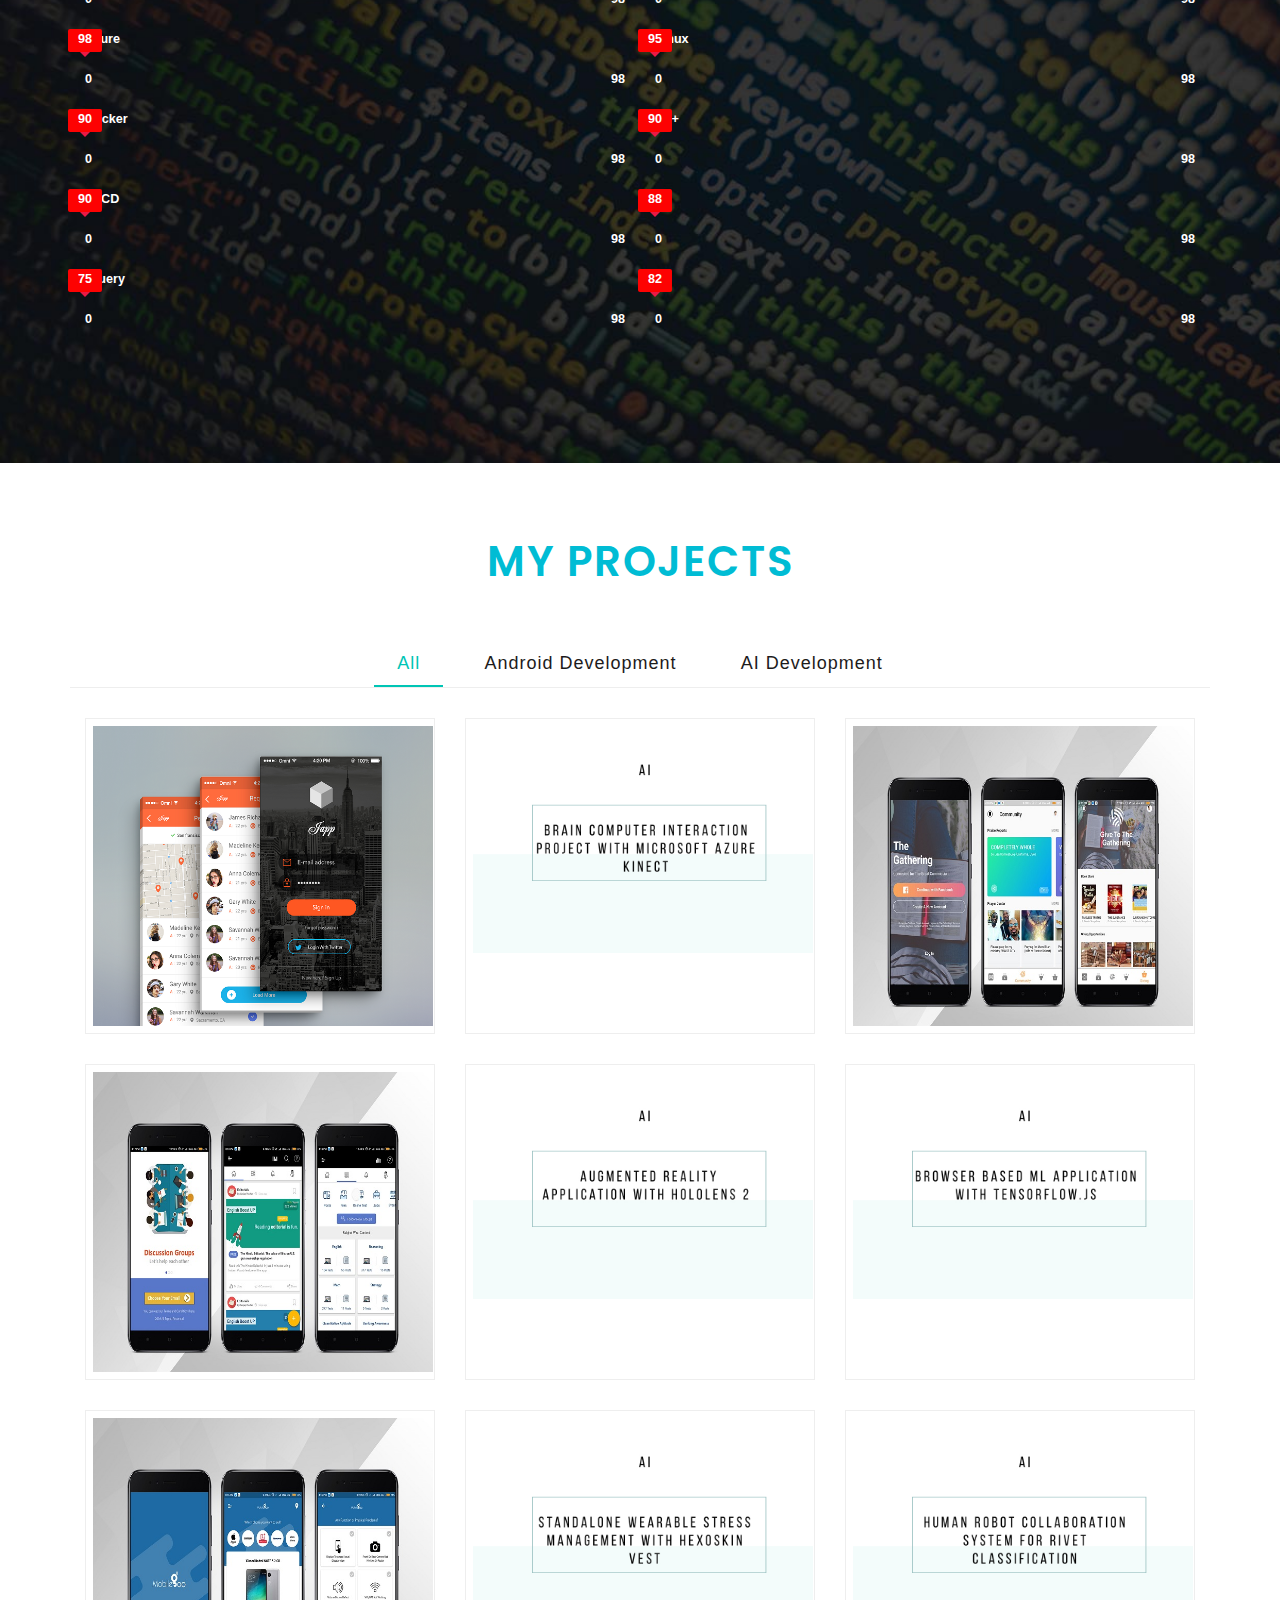
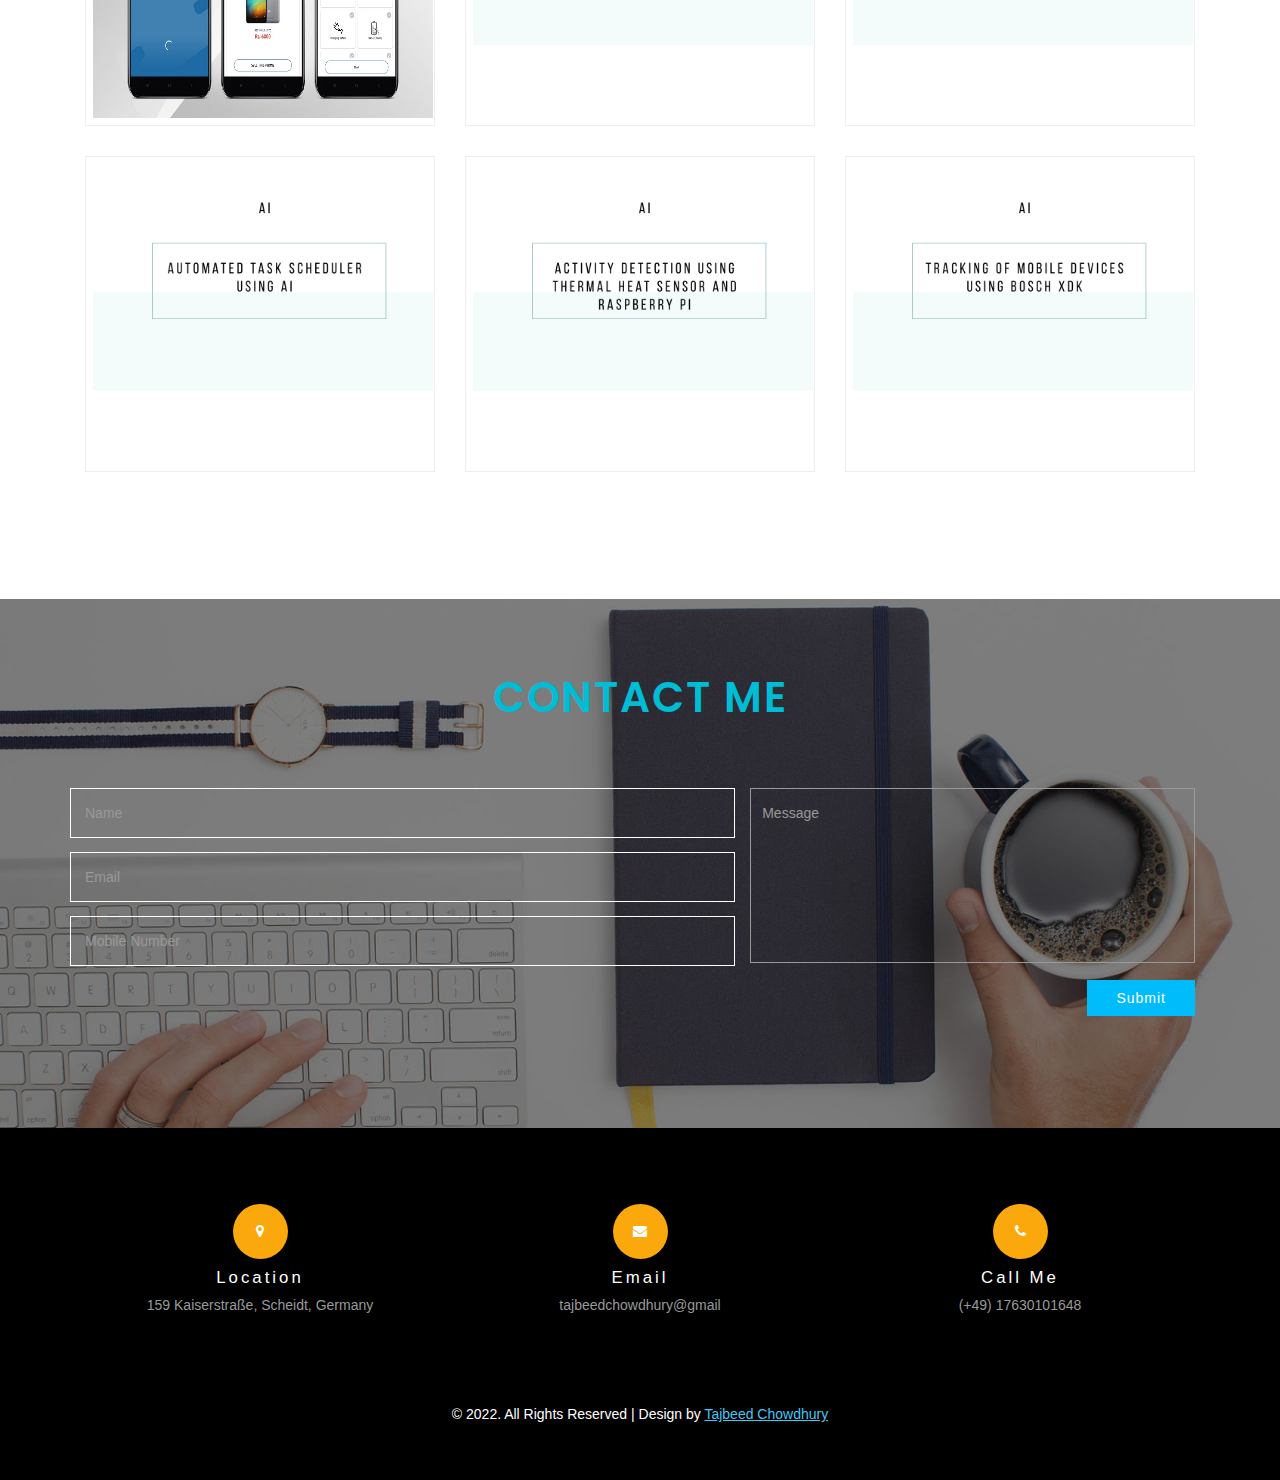
==== commit 4bc7a2d3: "Update index.html" ====
--- a/index.html
+++ b/index.html
@@ -56,7 +56,7 @@
 			<div class="col-md-6 w3-banner-grid-right">
 			<div class="w3-banner-text">
 				<h3>Who Am I?</h3>
-				<p>A bright, talented and ambitious machine learning expert and data engineer with a strong technical background who possesses self-discipline and the ability to work with the minimum of supervision. Well mannered, possessing a good team spirit, deadline oriented and ensuring that all work is effective.</p>
+				<p>A bright, talented and ambitious machine learning expert and data engineer with a strong technical background who possesses self-discipline and the ability to work with the minimum of supervision. Innovative, possessing a good team spirit, deadline oriented and ensuring that all work is effective.</p>
 			</div>
 				<div class=" w3-right-addres-1">
 				<ul class="address">
@@ -118,15 +118,15 @@
 					<p>Expert level knowledge on Python and Machine Learning.</br>Professional API, SQL  and back-end knowledge.</br>Innovative, highly creative and good at thinking ‘Out of the Box’.</br>Able to work under pressure, meet deadlines and multitask.</br>Quick learner who can absorb new ideas and can communicate clearly as well as effectively.</p>
 					<div class= "w3-about-grid-small-border">
 					<div class="col-md-4 w3-about-grid-small">
-						<h3 class="w3-head-project">10+</h3>
+						<h3 class="w3-head-project">20+</h3>
 						<h5>ML and Robotics Projects</h5>
 					</div>
 					<div class="col-md-4 w3-about-grid-small">
-					<h3 class="w3-head-project">10+</h3>
+					<h3 class="w3-head-project">40+</h3>
 						<h5>Python Projects</h5>
 					</div>
 					<div class="col-md-4 w3-about-grid-small">
-						<h3 class="w3-head-project">5+</h3>
+						<h3 class="w3-head-project">15+</h3>
 						<h5>Java and Android Projects</h5>
 						<div class="clearfix"></div>
 					</div>
@@ -137,7 +137,7 @@
 				<div class="w3-about-grids2">
 				<div class="col-md-6 w3-about-grid-left2">
 					<h3>Courses and Awards</h3>
-					<p>Machine Learning Nanodegree (2019)</br>Udacity Certified Python Developer (2017)</br>IVAA Certified Java Programmer (2016)</br>Green-Band VA (2016)</br>Udacity Complete Android Developer Course (2016)</br>Udacity Java Development Course (2016)</br>Udacity Full Stack Web Development Course (2015)<p>
+					<p>NLP and Capstone Assignment by University of California, Irvine. (2022)</br>Natural Language Processing in Microsoft Azure by Microsoft. (2022)</br>NLP: Twitter Sentiment Analysis by Coursera. (2022)</br>CNN Specialization Certificate by Deeplearning.AI. (2022)</br>Deep Learning Specialization Certificate by Deeplearning.AI. (2022)</br>TensorFlow Serving with Docker for Model Deployment. (2022)</br>Machine Learning with Octave by Stanford University. (2021)<p>
 				</div>
 				<div class="col-md-6 w3-about-grid-right2">
 				<img src="images/ab7.jpg" alt="img1">
@@ -170,7 +170,20 @@
 					<h4><i class="fa fa-code" aria-hidden="true"></i><span>Programmer</span></h4>
 					<p>I am responsible for developing artificial intelligence driven software and projects.</p>
 			</div>
-			  
+			
+			<div class="clearfix"></div>
+			<div class="col-md-4 w3-edu-info1">
+			<h3>Oct 2018 - Apr 2019</h3>
+					<h4>Research Assistant</h4>
+					
+			</div>
+			<div class="col-md-6 w3-edu-info2">
+				<h3>Max Planck Institute for Informatics</h3>
+					<h4><i class="fa fa-code" aria-hidden="true"></i><span>Programmer</span></h4>
+					<p>Contributed to ongoing research in the field of Vertical Federated Learning under the aspect of computation and communication cost.</p>
+			</div>	
+				
+				
 			<div class="clearfix"></div>
 			<div class="col-md-4 w3-edu-info1">
 			<h3>Sep 2017 - Jan 2018</h3>
@@ -180,20 +193,9 @@
 			<div class="col-md-6 w3-edu-info2">
 				<h3>Virtual Edge</h3>
 					<h4><i class="fa fa-code" aria-hidden="true"></i><span>Programmer</span></h4>
-					<p>Responsible for project management, submission and client handling.</p>
-			</div>
-			<div class="clearfix"></div>
-			<div class="col-md-4 w3-edu-info1">
-			<h3>2017 - 2018</h3>
-					<h4>Android Developer</h4>
-					
-			</div>
-			<div class="col-md-6 w3-edu-info2">
-				<h3>TCorp. Global</h3>
-					<h4><i class="fa fa-laptop" aria-hidden="true"></i><span>Project Worker</span></h4>
-					<p>This was a remote company. Was responsible for part time freelance android development.</p>
+					<p>Team leader and responsible for project management, submission and client handling.</p>
+			</div>
 			
-			</div>
 			<div class="clearfix"></div>		
 			</div>
 			<div class="col-md-6 w3-edu-grid-right">
@@ -255,12 +257,12 @@
 					<div class='wrap_right'>
 					  <div class='bar_group'>
 						<div class='bar_group__bar thin' label='Python' show_values='true' tooltip='true' value='96'></div>
-						<div class='bar_group__bar thin' label='AJAX' show_values='true' tooltip='true' value='70'></div>
-						<div class='bar_group__bar thin' label='PHP' show_values='true' tooltip='true' value='90'></div>
-						<div class='bar_group__bar thin' label='XML' show_values='true' tooltip='true' value='100'></div>
-						<div class='bar_group__bar thin' label='Magento' show_values='true' tooltip='true' value='70'></div>
-						<div class='bar_group__bar thin' label='ROS' show_values='true' tooltip='true' value='95'></div>
-						<div class='bar_group__bar thin' label='jQuery' show_values='true' tooltip='true' value='95'></div>
+						<div class='bar_group__bar thin' label='Machine Learning' show_values='true' tooltip='true' value='98'></div>
+						<div class='bar_group__bar thin' label='Deep Learning' show_values='true' tooltip='true' value='98'></div>
+						<div class='bar_group__bar thin' label='Azure' show_values='true' tooltip='true' value='98'></div>
+						<div class='bar_group__bar thin' label='Docker' show_values='true' tooltip='true' value='90'></div>
+						<div class='bar_group__bar thin' label='CI/CD' show_values='true' tooltip='true' value='90'></div>
+						<div class='bar_group__bar thin' label='jQuery' show_values='true' tooltip='true' value='75'></div>
 						</div>
 					</div>
 					<div class="clearfix"></div>
@@ -272,13 +274,13 @@
 				<section class='wrap'>
 					<div class='wrap_right'>
 					  <div class='bar_group'>
-						<div class='bar_group__bar thin' label='Java' show_values='true' tooltip='true' value='96'></div>
-						<div class='bar_group__bar thin' label='Angualr js' show_values='true' tooltip='true' value='60'></div>
-						<div class='bar_group__bar thin' label='Sql' show_values='true' tooltip='true' value='90'></div>
-						<div class='bar_group__bar thin' label='Wordpress' show_values='true' tooltip='true' value='97'></div>
-						<div class='bar_group__bar thin' label='Mysql' show_values='true' tooltip='true' value='90'></div>
+						<div class='bar_group__bar thin' label='Java' show_values='true' tooltip='true' value='85'></div>
+						<div class='bar_group__bar thin' label='Research' show_values='true' tooltip='true' value='98'></div>
+						<div class='bar_group__bar thin' label='Sql' show_values='true' tooltip='true' value='95'></div>
+						<div class='bar_group__bar thin' label='Linux' show_values='true' tooltip='true' value='95'></div>
+						<div class='bar_group__bar thin' label='C++' show_values='true' tooltip='true' value='90'></div>
 						<div class='bar_group__bar thin' label='JS' show_values='true' tooltip='true' value='88'></div>
-						<div class='bar_group__bar thin' label='Web Frameworks' show_values='true' tooltip='true' value='82'></div>
+						<div class='bar_group__bar thin' label='R' show_values='true' tooltip='true' value='82'></div>
 						</div>
 					</div>
 					<div class="clearfix"></div>
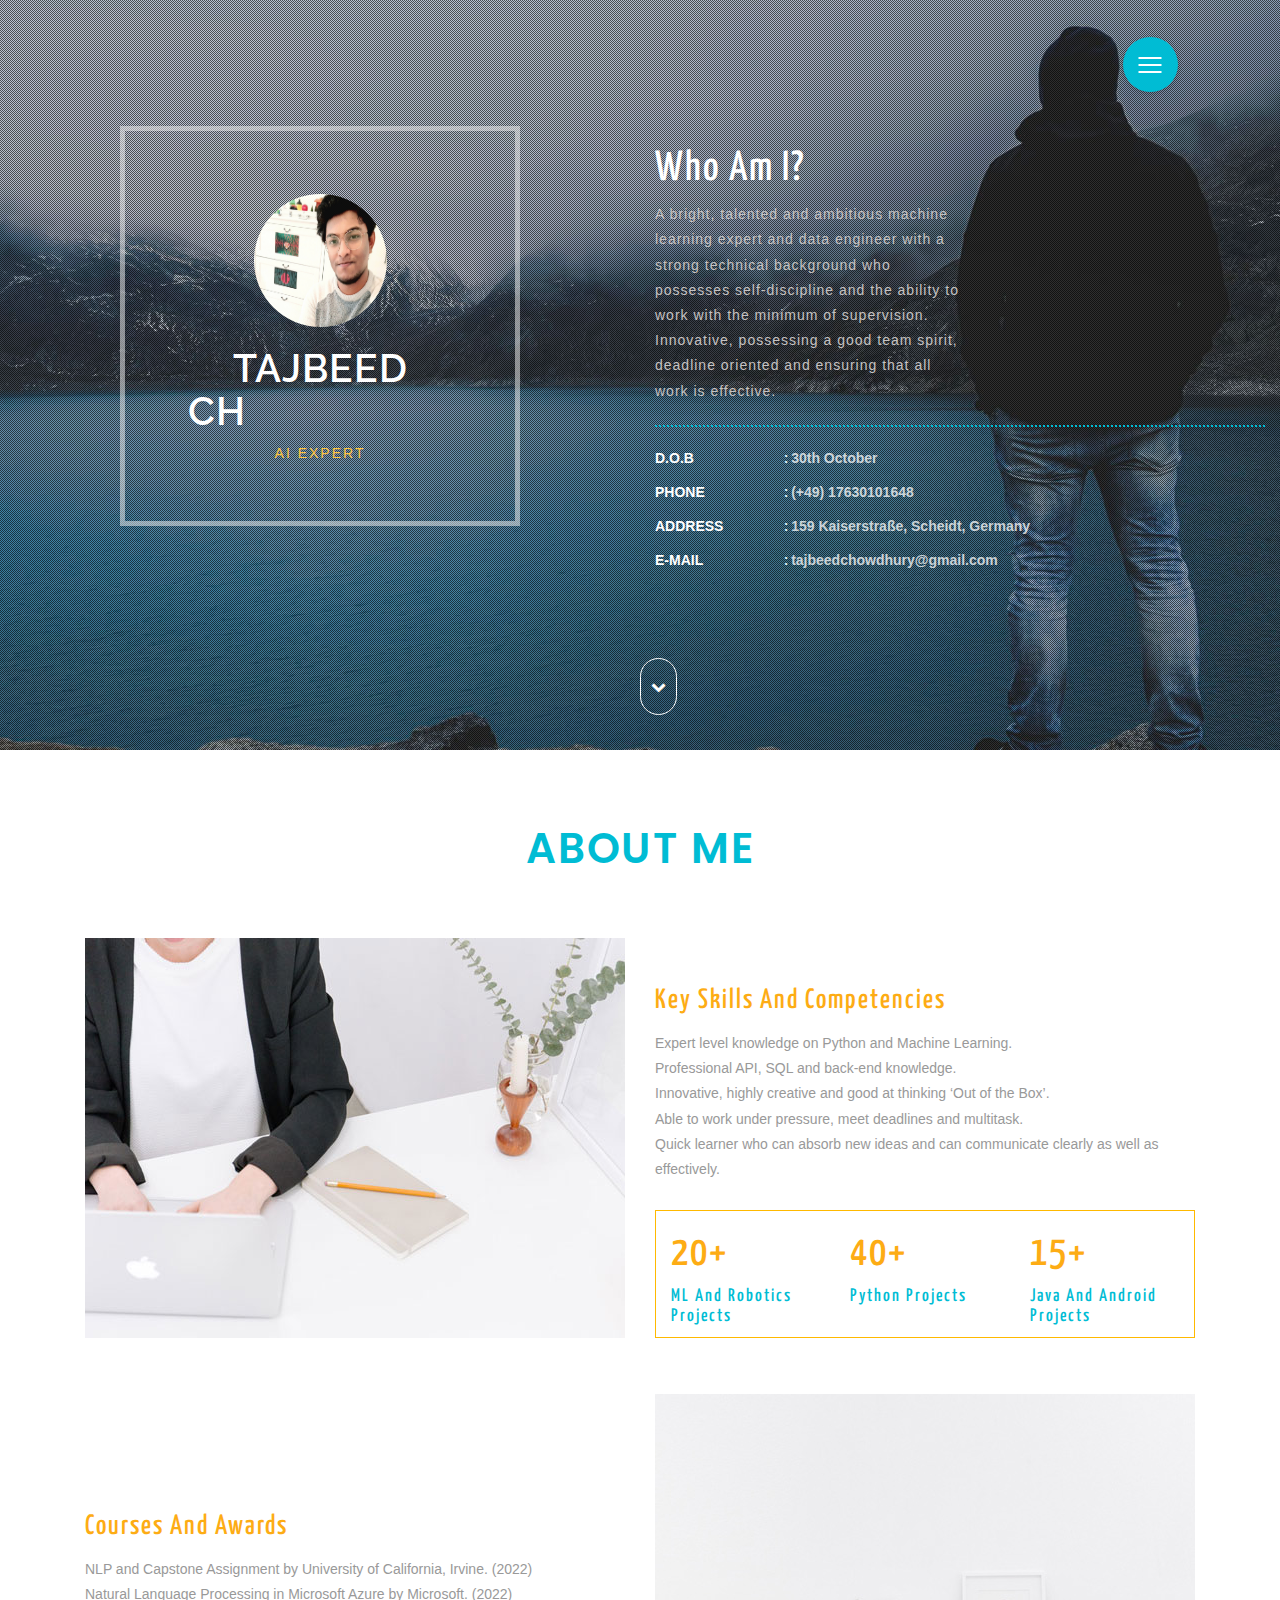
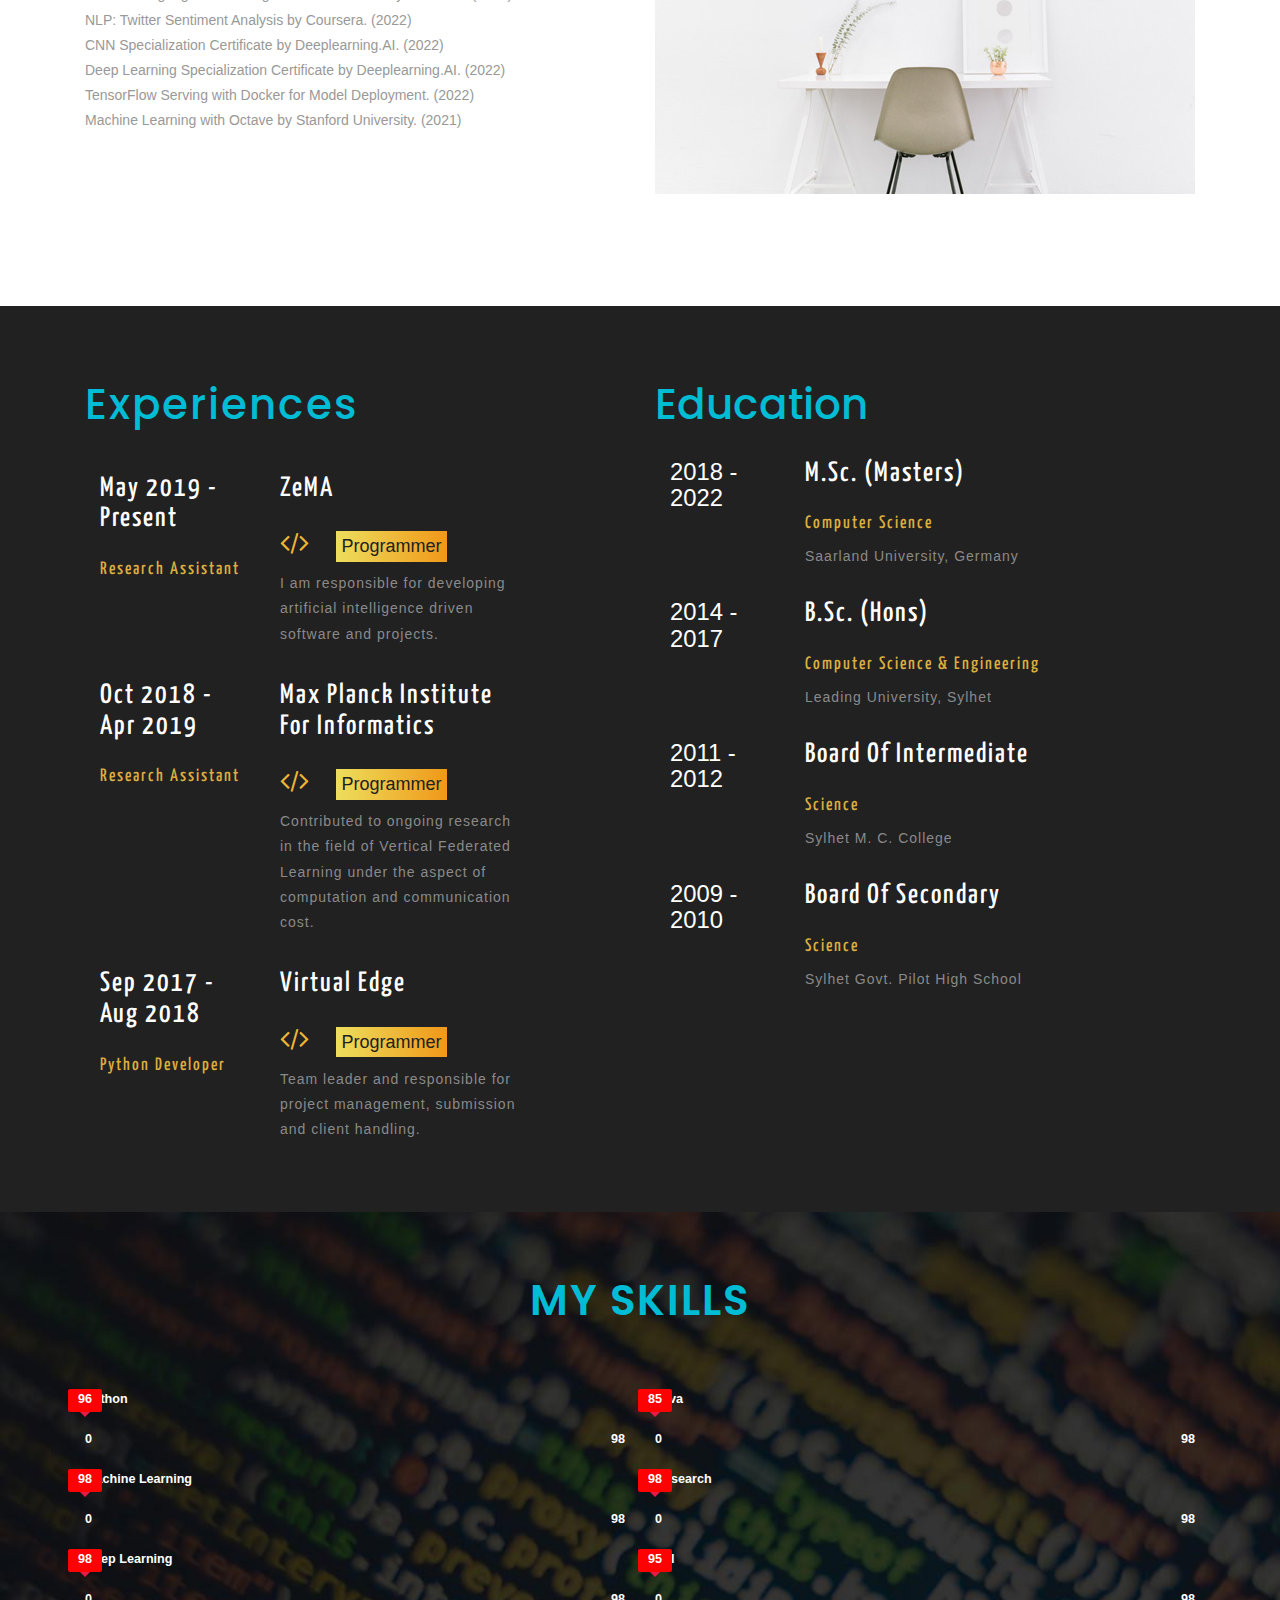
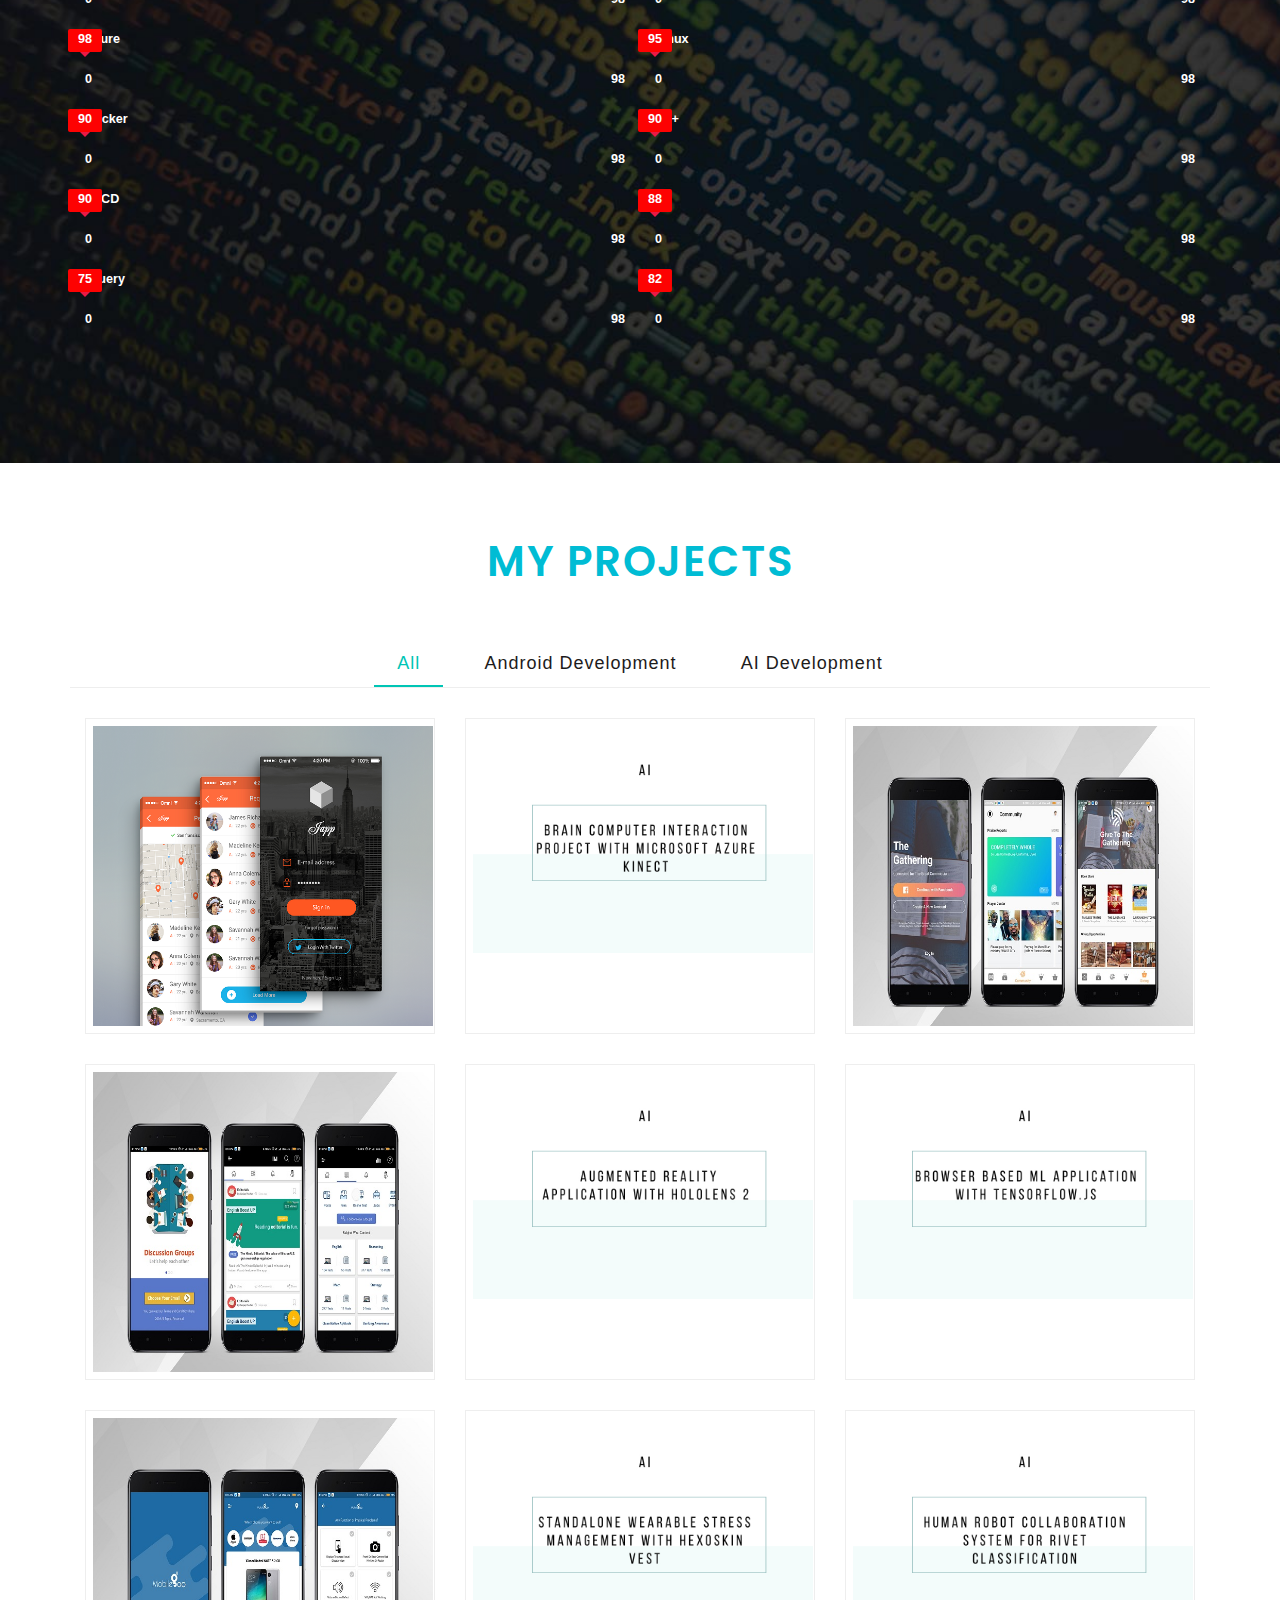
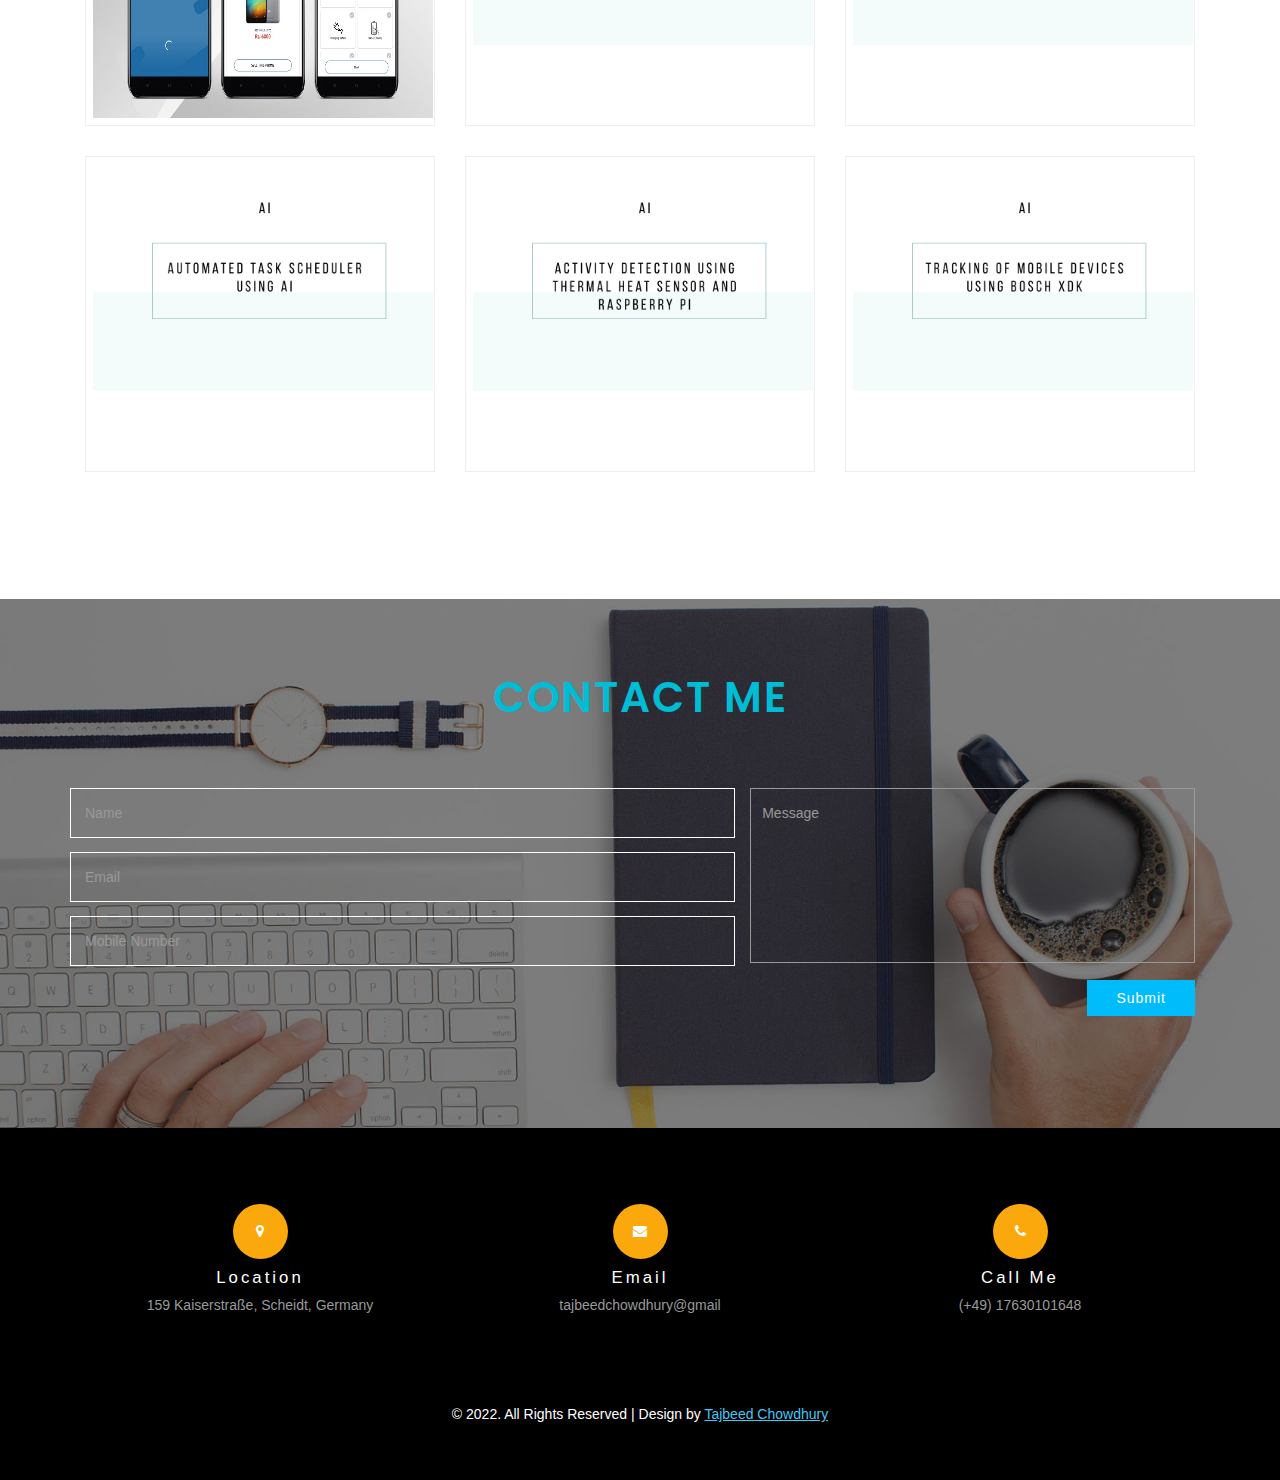
==== commit e7e51c1c: "Update index.html" ====
--- a/index.html
+++ b/index.html
@@ -186,7 +186,7 @@
 				
 			<div class="clearfix"></div>
 			<div class="col-md-4 w3-edu-info1">
-			<h3>Sep 2017 - Jan 2018</h3>
+			<h3>Sep 2017 - Aug 2018</h3>
 					<h4>Python Developer</h4>
 					
 			</div>
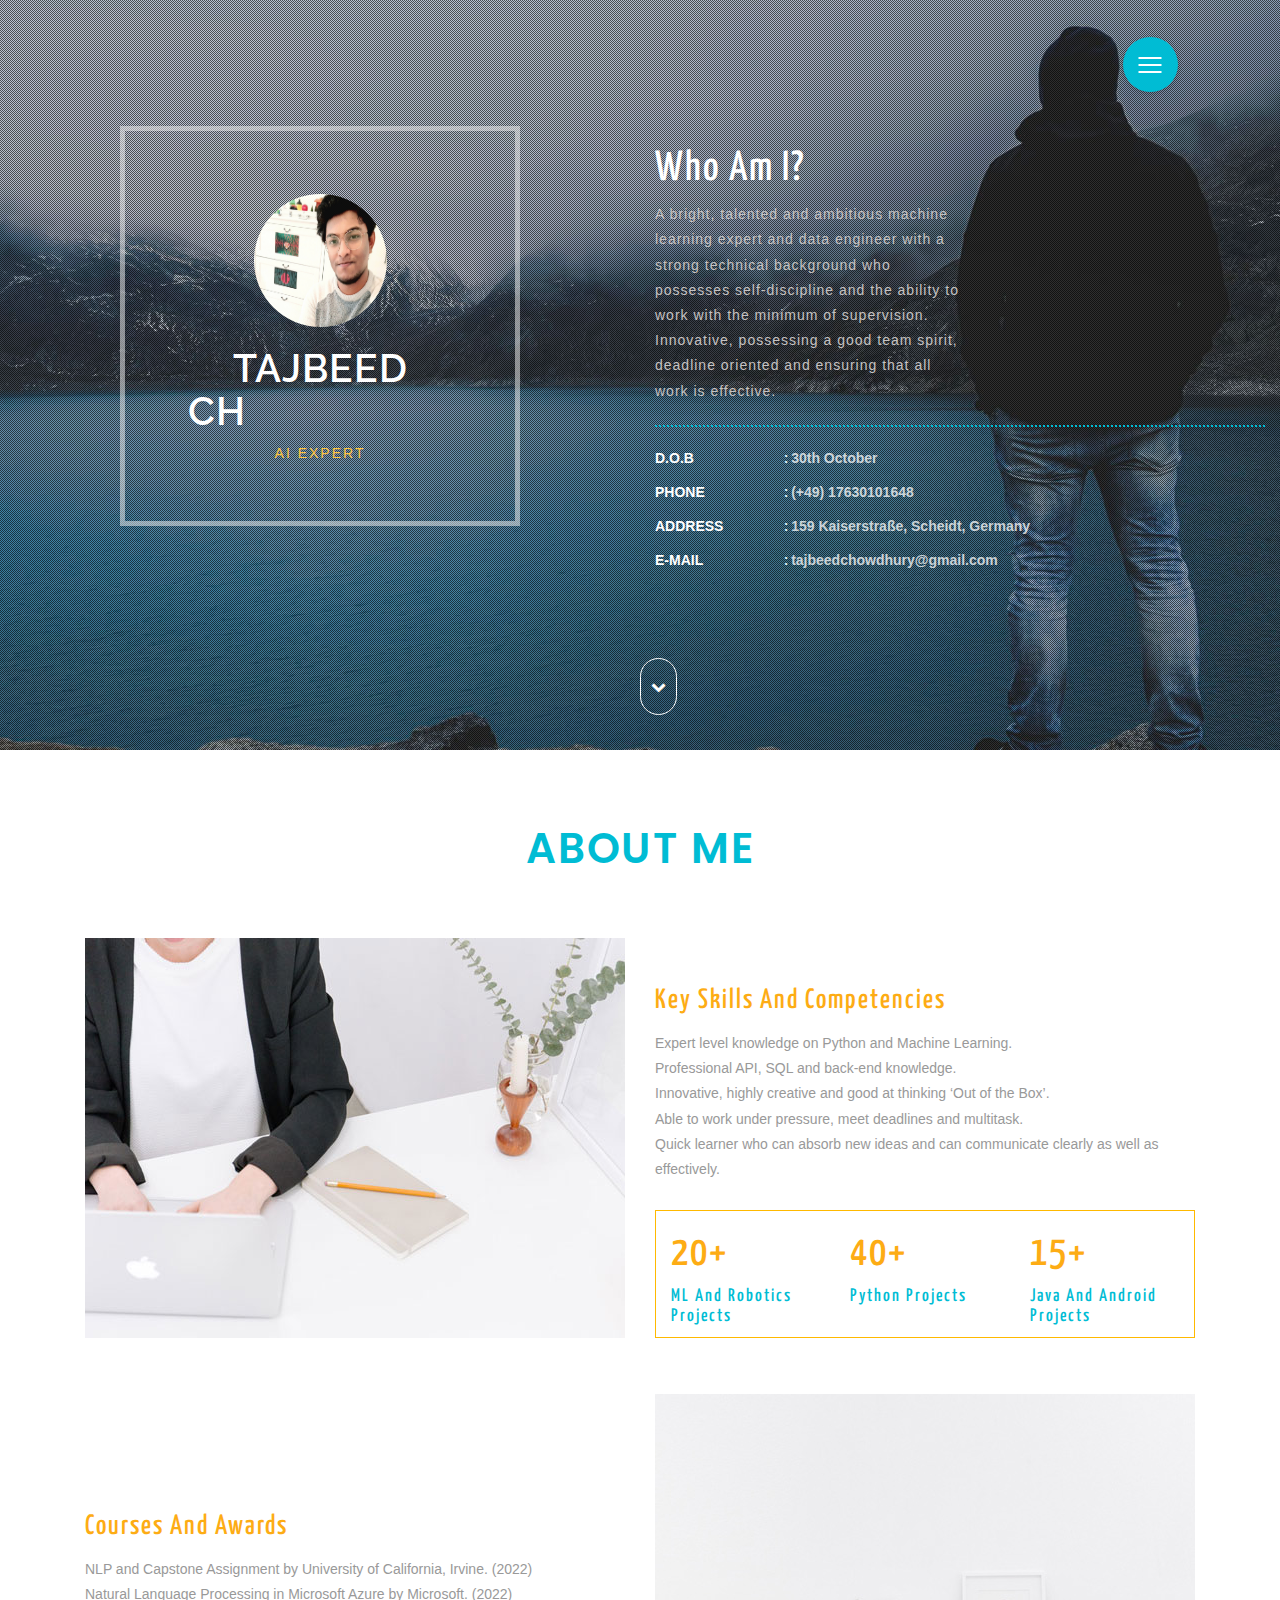
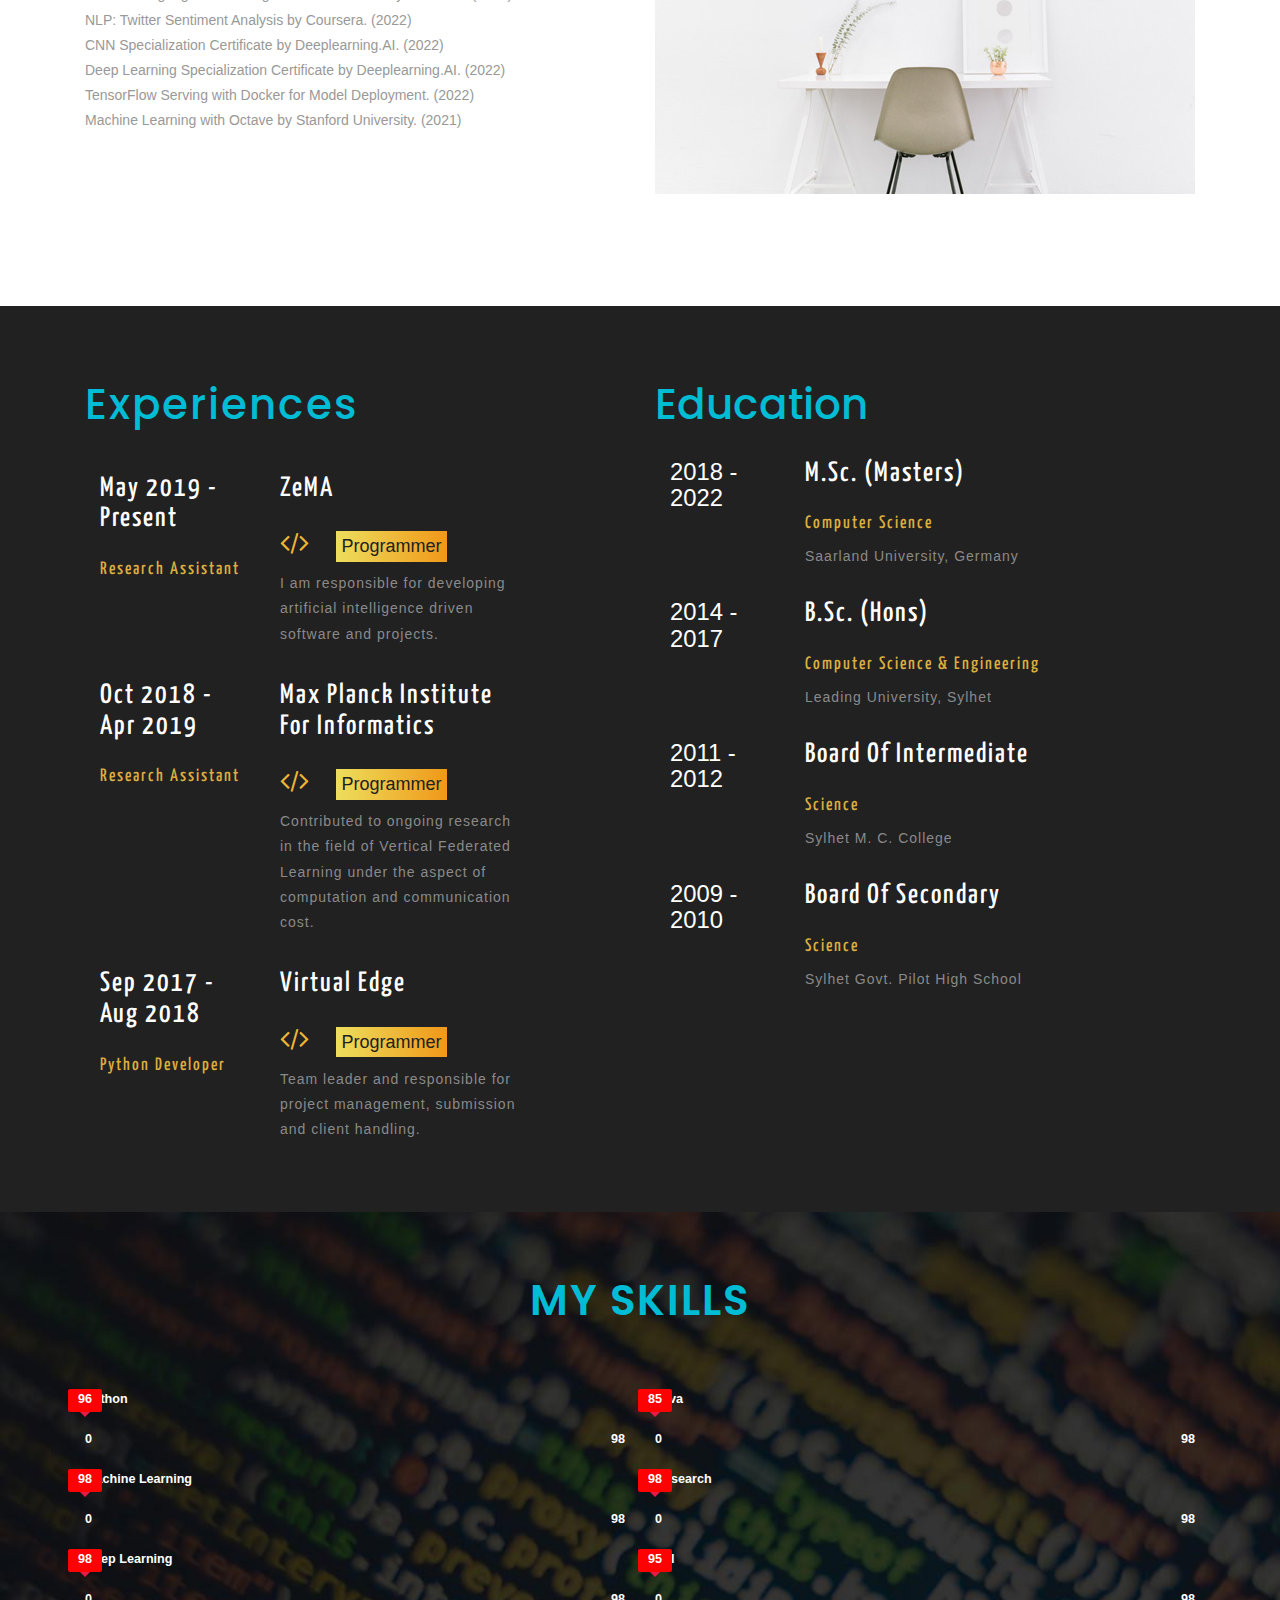
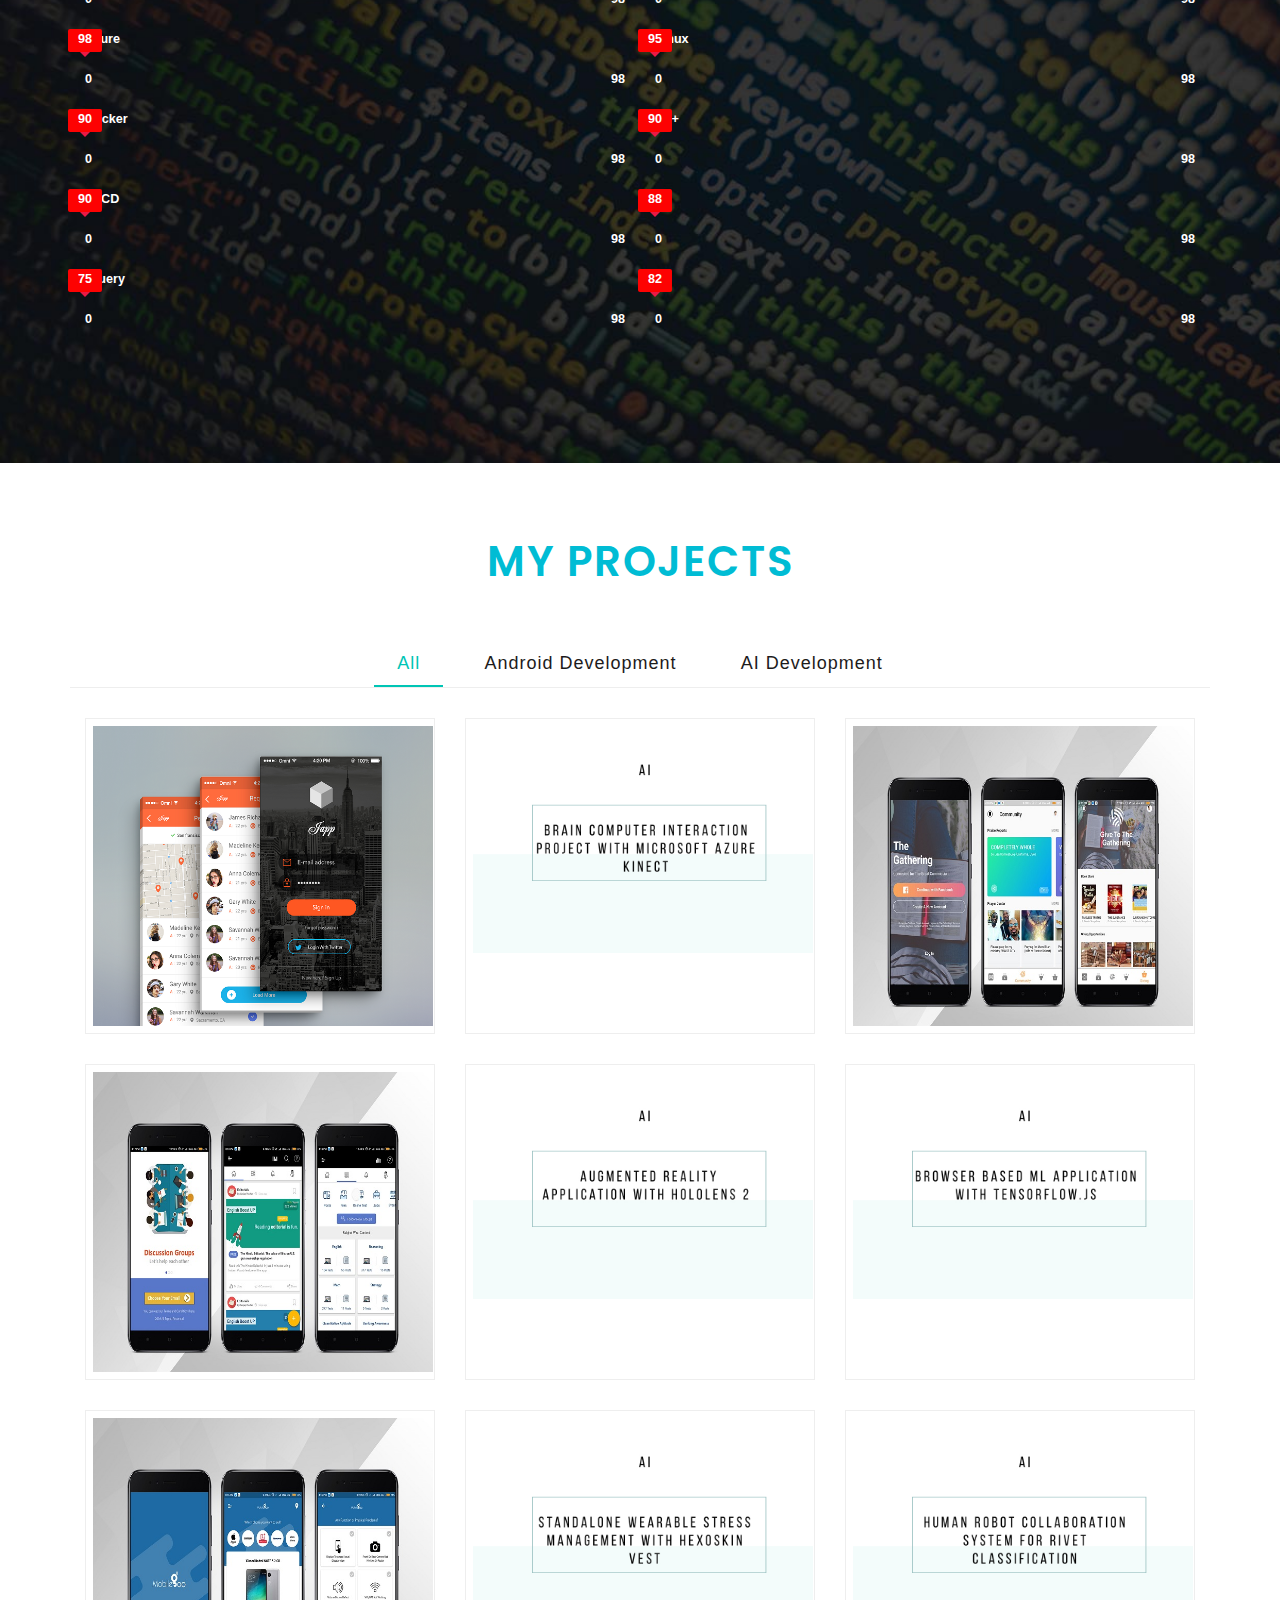
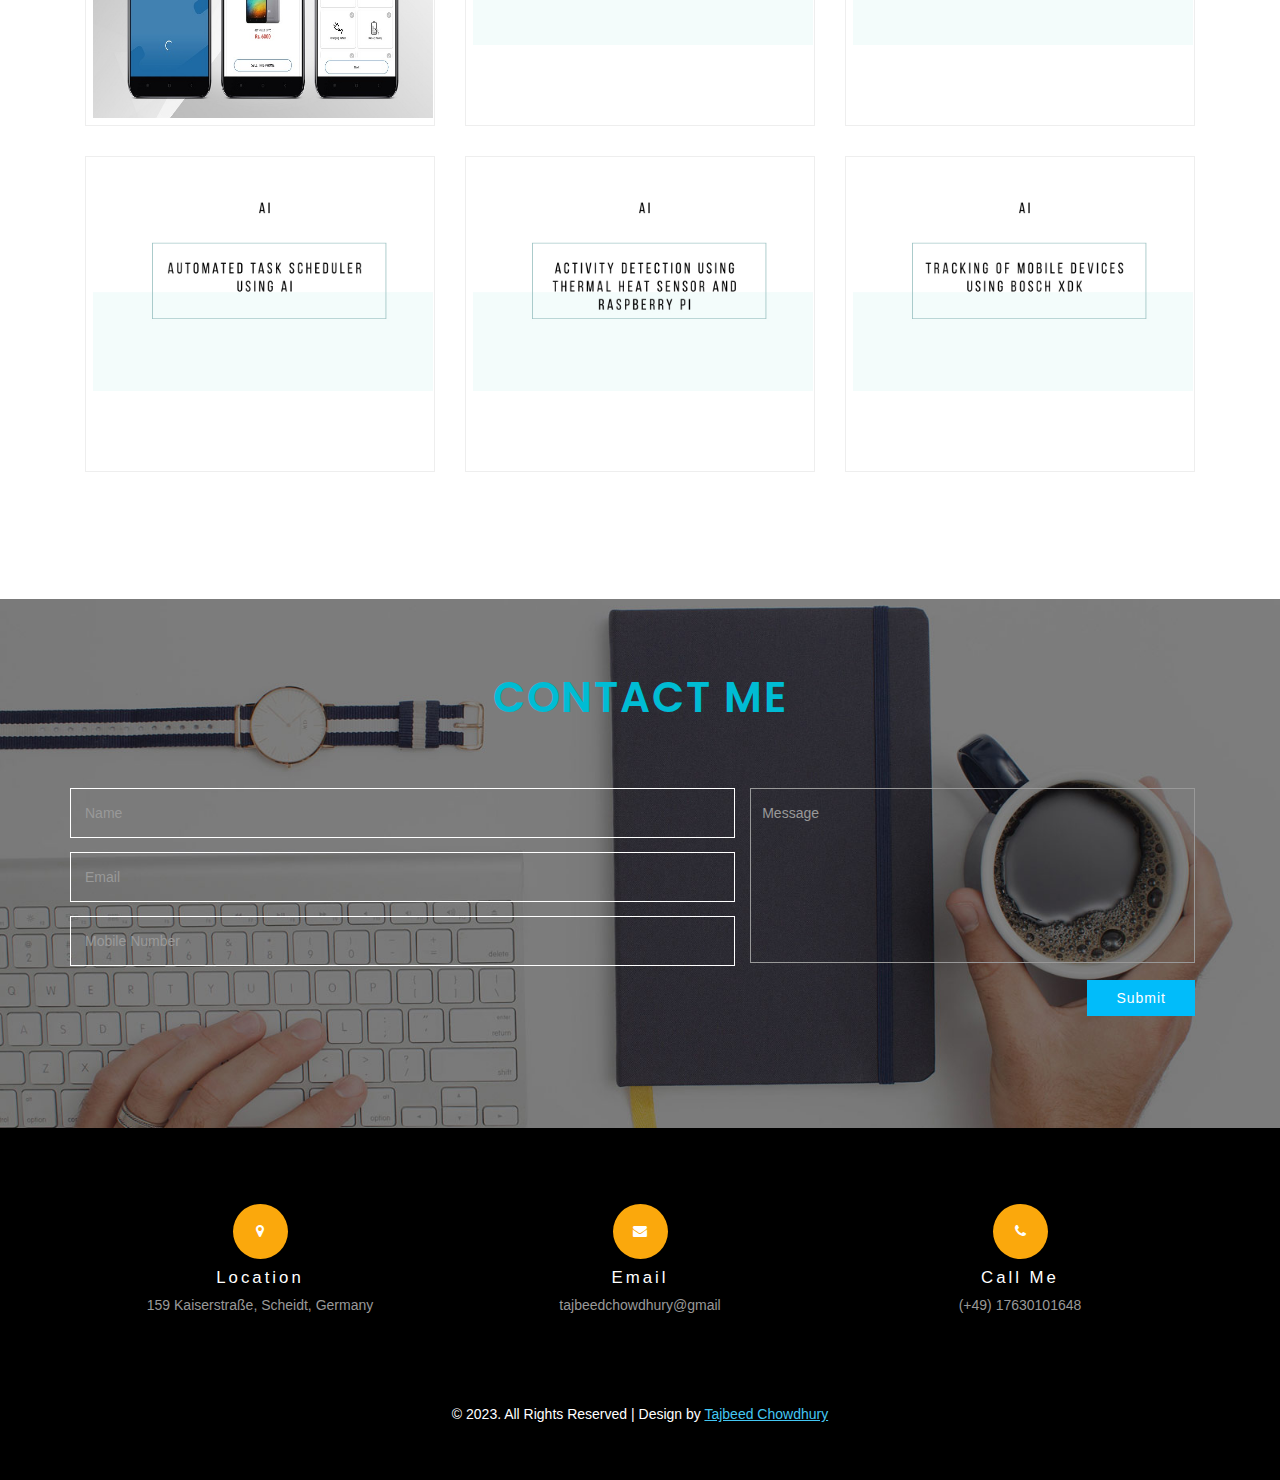
==== commit f91168bf: "Update index.html" ====
--- a/index.html
+++ b/index.html
@@ -512,7 +512,7 @@
 			</div>
 		</div>
 		<div class="w3l_footer_pos">
-			<p>© 2022. All Rights Reserved | Design by <a href="#">Tajbeed Chowdhury</a></p>
+			<p>© 2023. All Rights Reserved | Design by <a href="#">Tajbeed Chowdhury</a></p>
 		</div>
 	</div>
 <!-- //footer -->
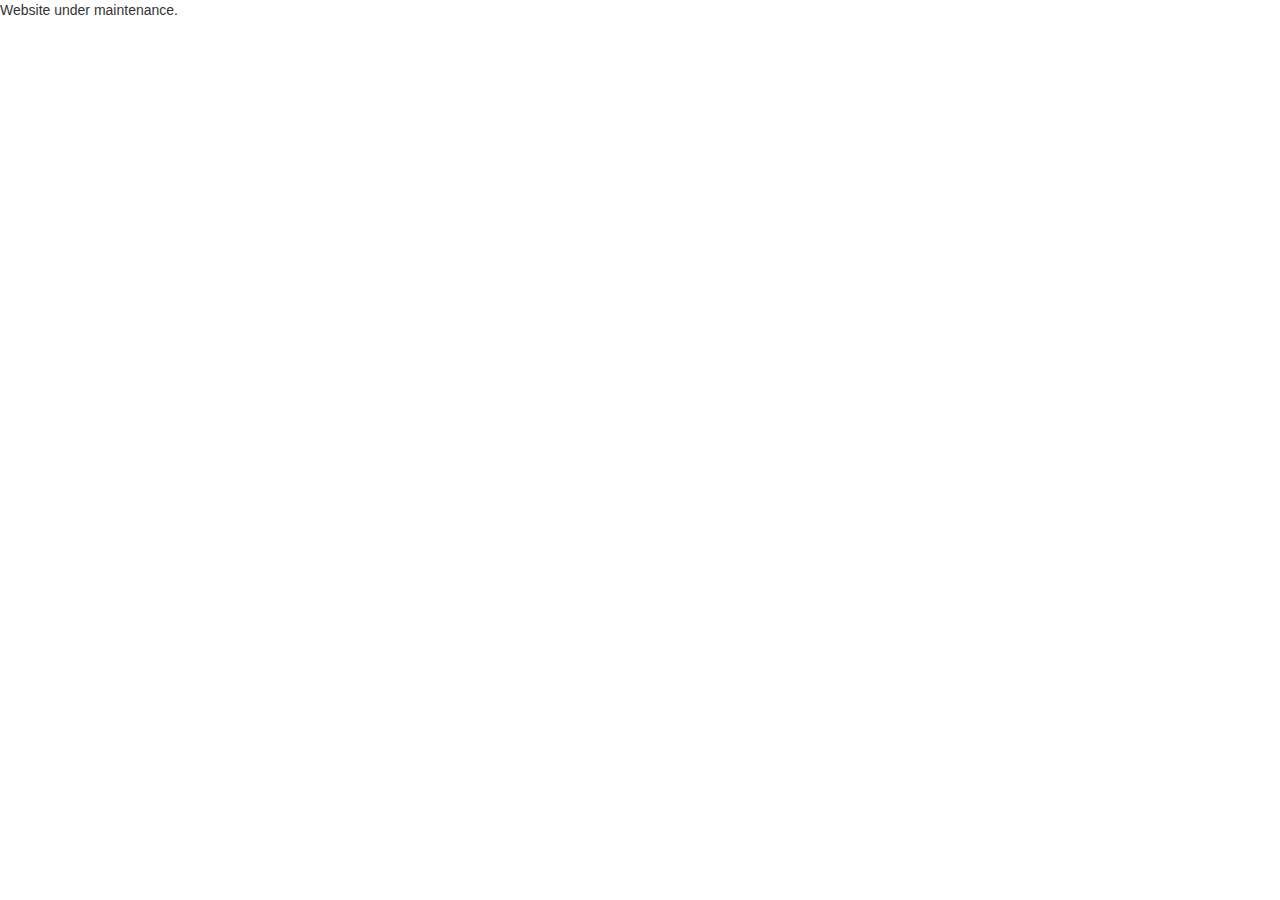
==== commit 965cb98e: "Update index.html" ====
--- a/index.html
+++ b/index.html
@@ -26,545 +26,8 @@
 
 </head>
 <body>
-<!-- banner -->
-	<div class="w3-banner-top">
-	<div class="agileinfo-dot">
-			<div class="w3layouts_menu">
-				<nav class="cd-stretchy-nav edit-content">
-					<a class="cd-nav-trigger" href="#0"> Menu <span aria-hidden="true"></span> </a>
-					<ul>
-						<li><a href="#home" class="scroll"><span>Home</span></a></li>
-						<li><a href="#about" class="scroll"><span>About</span></a></li>
-						<li><a href="#experiences" class="scroll"><span>Experiences</span></a></li>
-						<li><a href="#skills" class="scroll"><span>Skills</span></a></li> 
-						<li><a href="#projects" class="scroll"><span>Projects</span></a></li>
-						<li><a href="#contact" class="scroll"><span>Contact</span></a></li>
-					</ul> 
-					<span aria-hidden="true" class="stretchy-nav-bg"></span>
-				</nav> 
-			</div>
 
-		<div class="w3-banner-grids">
-			<div class="col-md-6 w3-banner-grid-left">
-				<div class="w3-banner-img"> 
-					
-					<img src="images/profile_pic.jpg" alt="tajbeed chowdhury">
-					<h3 class="test">Tajbeed Chowdhury</h3>
-					<p class="test" >AI Expert</p>
-				</div>
-			</div>
-			<div class="col-md-6 w3-banner-grid-right">
-			<div class="w3-banner-text">
-				<h3>Who Am I?</h3>
-				<p>A bright, talented and ambitious machine learning expert and data engineer with a strong technical background who possesses self-discipline and the ability to work with the minimum of supervision. Innovative, possessing a good team spirit, deadline oriented and ensuring that all work is effective.</p>
-			</div>
-				<div class=" w3-right-addres-1">
-				<ul class="address">
-								<li>
-									<ul class="agileits-address-text ">
-										<li class="agile-it-adress-left"><b>D.O.B</b></li>
-										<li><span>:</span>30th October</li>
-									</ul>
-								</li>
-								<li>
-									<ul class="agileits-address-text">
-										<li class="agile-it-adress-left"><b>PHONE</b></li>
-										<li><span>:</span>(+49) 17630101648</li>
-									</ul>
-								</li>
-								<li>
-									<ul class="agileits-address-text">
-										<li class="agile-it-adress-left"><b>ADDRESS</b></li>
-										<li><span>:</span>159 Kaiserstraße, Scheidt, Germany</li>
-									</ul>
-								</li>
-								<li>
-									<ul class="agileits-address-text">
-										<li class="agile-it-adress-left"><b>E-MAIL</b></li>
-										<li><span>:</span><a href="mailto:tajbeedchowdhury@gmail.com">tajbeedchowdhury@gmail.com</a></li>
-									</ul>
-								</li>
-				
-							</ul> 
-
-				</div>
-			</div>
-			<div class="clearfix"></div>
-		</div>
-		</div>
-		<div class="thim-click-to-bottom">
-				<a href="#about" class="scroll">
-					<i class="fa  fa-chevron-down"></i>
-				</a>
-			</div>
-
-	</div>
-<!-- banner -->
-<!-- /about -->
-
-<div class="w3-about" id="about">
-	<div class="container">
-		<div class="w3-about-head">
-			<h3>About me</h3>
-		</div>
-		<div class="w3-about-grids">
-		<div class=" w3-about-grids1">
-				<div class="col-md-6 w3-about-grid-left1">
-					<img src="images/ab5.jpg" alt="img1">
-		
-				</div>
-				<div class="col-md-6 w3-about-grid-right1">
-					<h3>Key Skills and Competencies</h3>
-					<p>Expert level knowledge on Python and Machine Learning.</br>Professional API, SQL  and back-end knowledge.</br>Innovative, highly creative and good at thinking ‘Out of the Box’.</br>Able to work under pressure, meet deadlines and multitask.</br>Quick learner who can absorb new ideas and can communicate clearly as well as effectively.</p>
-					<div class= "w3-about-grid-small-border">
-					<div class="col-md-4 w3-about-grid-small">
-						<h3 class="w3-head-project">20+</h3>
-						<h5>ML and Robotics Projects</h5>
-					</div>
-					<div class="col-md-4 w3-about-grid-small">
-					<h3 class="w3-head-project">40+</h3>
-						<h5>Python Projects</h5>
-					</div>
-					<div class="col-md-4 w3-about-grid-small">
-						<h3 class="w3-head-project">15+</h3>
-						<h5>Java and Android Projects</h5>
-						<div class="clearfix"></div>
-					</div>
-				<div class="clearfix"></div>
-				</div>
-				</div>
-				<div class="clearfix"></div>
-				<div class="w3-about-grids2">
-				<div class="col-md-6 w3-about-grid-left2">
-					<h3>Courses and Awards</h3>
-					<p>NLP and Capstone Assignment by University of California, Irvine. (2022)</br>Natural Language Processing in Microsoft Azure by Microsoft. (2022)</br>NLP: Twitter Sentiment Analysis by Coursera. (2022)</br>CNN Specialization Certificate by Deeplearning.AI. (2022)</br>Deep Learning Specialization Certificate by Deeplearning.AI. (2022)</br>TensorFlow Serving with Docker for Model Deployment. (2022)</br>Machine Learning with Octave by Stanford University. (2021)<p>
-				</div>
-				<div class="col-md-6 w3-about-grid-right2">
-				<img src="images/ab7.jpg" alt="img1">
-		
-				</div>
-				<div class="clearfix"></div>
-				</div>
-		</div>
-	</div>
-</div>
-</div>
-<!-- //about  -->
-<!--/ education -->
-	<div class="w3-edu-top" id="experiences">
-	<div class="container">
-		<div class="w3-edu-grids">
-			<div class="col-md-6 w3-edu-grid-left">
-				<div class="w3-edu-grid-header">
-				<h3>Experiences</h3>
-				</div>
-				
-			<div class="clearfix"></div>
-			<div class="col-md-4 w3-edu-info1">
-			<h3>May 2019 - Present</h3>
-					<h4>Research Assistant</h4>
-					
-			</div>
-			<div class="col-md-6 w3-edu-info2">
-				<h3>ZeMA</h3>
-					<h4><i class="fa fa-code" aria-hidden="true"></i><span>Programmer</span></h4>
-					<p>I am responsible for developing artificial intelligence driven software and projects.</p>
-			</div>
-			
-			<div class="clearfix"></div>
-			<div class="col-md-4 w3-edu-info1">
-			<h3>Oct 2018 - Apr 2019</h3>
-					<h4>Research Assistant</h4>
-					
-			</div>
-			<div class="col-md-6 w3-edu-info2">
-				<h3>Max Planck Institute for Informatics</h3>
-					<h4><i class="fa fa-code" aria-hidden="true"></i><span>Programmer</span></h4>
-					<p>Contributed to ongoing research in the field of Vertical Federated Learning under the aspect of computation and communication cost.</p>
-			</div>	
-				
-				
-			<div class="clearfix"></div>
-			<div class="col-md-4 w3-edu-info1">
-			<h3>Sep 2017 - Aug 2018</h3>
-					<h4>Python Developer</h4>
-					
-			</div>
-			<div class="col-md-6 w3-edu-info2">
-				<h3>Virtual Edge</h3>
-					<h4><i class="fa fa-code" aria-hidden="true"></i><span>Programmer</span></h4>
-					<p>Team leader and responsible for project management, submission and client handling.</p>
-			</div>
-			
-			<div class="clearfix"></div>		
-			</div>
-			<div class="col-md-6 w3-edu-grid-right">
-			<div class="w3-edu-grid-header">
-			<h3>Education</h3>
-			</div>
-				<div class="col-md-3 w3-edu-info-right1">
-					<h3>2018 - 2022</h3>
-			</div>
-			<div class="col-md-9 w3-edu-info-right2">
-				<h3>M.Sc. (Masters)</h3>
-					<h4>Computer Science</h4>
-					<p>Saarland University, Germany</p>
-			</div>
-				<div class="col-md-3 w3-edu-info-right1">
-					<h3>2014 - 2017</h3>
-			</div>
-			<div class="col-md-9 w3-edu-info-right2">
-				<h3>B.Sc. (Hons)</h3>
-					<h4>Computer Science & Engineering</h4>
-					<p>Leading University, Sylhet</p>
-			</div>
-			<div class="clearfix"></div>
-			<div class="col-md-3 w3-edu-info-right1">
-				<h3>2011 - 2012</h3>
-			</div>
-			<div class="col-md-9 w3-edu-info-right2">
-				<h3>Board of Intermediate</h3>
-					<h4>Science</h4>
-					<p>Sylhet M. C. College</p>
-			</div>
-			<div class="clearfix"></div>
-			<div class="col-md-3 w3-edu-info-right1">
-			<h3>2009 - 2010</h3>
-			</div>
-			<div class="col-md-9 w3-edu-info-right2">
-				<h3>Board of Secondary</h3>
-					<h4>Science</h4>
-					<p>Sylhet Govt. Pilot High School</p>
-			
-			</div>
-			<div class="clearfix"></div>		
-		</div>
-		<div class="clearfix"></div>	
-	</div>
-	</div>
-	</div>
-<!-- //education -->
-<!-- skills -->
-<div class="skills" id="skills">
-	<div class="container">
-	<div class="title-w3ls">
-		<h4>My Skills</h4>
-		</div>
-		<div class="skills-bar">
-		<div class="col-md-6 w3-agile-skills-grid">
-			<section class='bar'>
-				<section class='wrap'>
-					<div class='wrap_right'>
-					  <div class='bar_group'>
-						<div class='bar_group__bar thin' label='Python' show_values='true' tooltip='true' value='96'></div>
-						<div class='bar_group__bar thin' label='Machine Learning' show_values='true' tooltip='true' value='98'></div>
-						<div class='bar_group__bar thin' label='Deep Learning' show_values='true' tooltip='true' value='98'></div>
-						<div class='bar_group__bar thin' label='Azure' show_values='true' tooltip='true' value='98'></div>
-						<div class='bar_group__bar thin' label='Docker' show_values='true' tooltip='true' value='90'></div>
-						<div class='bar_group__bar thin' label='CI/CD' show_values='true' tooltip='true' value='90'></div>
-						<div class='bar_group__bar thin' label='jQuery' show_values='true' tooltip='true' value='75'></div>
-						</div>
-					</div>
-					<div class="clearfix"></div>
-				</section>
-			</section>
-		</div>
-		<div class="col-md-6 w3-agile-skills-grid">
-			<section class='bar'>
-				<section class='wrap'>
-					<div class='wrap_right'>
-					  <div class='bar_group'>
-						<div class='bar_group__bar thin' label='Java' show_values='true' tooltip='true' value='85'></div>
-						<div class='bar_group__bar thin' label='Research' show_values='true' tooltip='true' value='98'></div>
-						<div class='bar_group__bar thin' label='Sql' show_values='true' tooltip='true' value='95'></div>
-						<div class='bar_group__bar thin' label='Linux' show_values='true' tooltip='true' value='95'></div>
-						<div class='bar_group__bar thin' label='C++' show_values='true' tooltip='true' value='90'></div>
-						<div class='bar_group__bar thin' label='JS' show_values='true' tooltip='true' value='88'></div>
-						<div class='bar_group__bar thin' label='R' show_values='true' tooltip='true' value='82'></div>
-						</div>
-					</div>
-					<div class="clearfix"></div>
-				</section>
-			</section>
-		</div>
-		<div class="clearfix"></div>
-		</div>
-	</div>
-</div>
-<!-- //skills -->
-
-<!-- main-content -->
-	<div class="main-content">
-		<!-- gallery -->
-	<div class="gallery" id="projects">
-		<div class="w3-gallery-head">
-			<h3>My projects</h3>
-		</div>
-	<div class="container">
-		<div class="gallery_gds">    
-		<ul class="simplefilter ">
-                <li class="active" data-filter="all">All</li>
-                <li data-filter="1">Android Development</li>
-                <li data-filter="2">AI Development</li>
-            </ul>
-            <div class="filtr-container " style="padding: 0px; position: relative; height: 858px;">
-				<div class="col-md-4 col-ms-6 jm-item first filtr-item" data-category="1, 5" data-sort="Busy streets" style="opacity: 1; transform: scale(1) translate3d(0px, 0px, 0px); backface-visibility: hidden; perspective: 1000px; transform-style: preserve-3d; position: absolute; transition: all 0.5s ease-out 0ms;">
-					<div class="jm-item-wrapper">
-						<div class="jm-item-image">
-							<img src="images/pic3.png" alt="property" />
-							<span class="jm-item-overlay"> </span>
-							<div class="jm-item-button"><a href="#"  data-toggle="modal" data-target="#myModal1">View Details</a></div>
-						</div>	
-						
-					</div>
-				</div>
-				<div class="col-md-4 col-ms-6 jm-item first filtr-item" data-category="2, 4" data-sort="Luminous night" style="opacity: 1; transform: scale(1) translate3d(380px, 0px, 0px); backface-visibility: hidden; perspective: 1000px; transform-style: preserve-3d; position: absolute; transition: all 0.5s ease-out 0ms;">
-					<div class="jm-item-wrapper">
-						<div class="jm-item-image">
-							<img src="images/ai01.jpg" alt="property" />
-							<span class="jm-item-overlay"> </span>
-							<div class="jm-item-button"><a href="#"  data-toggle="modal" data-target="#myModal2">View Details</a></div>
-						</div>	
-						
-					</div>
-				</div>
-				<div class="col-md-4 col-ms-6 jm-item first filtr-item" data-category="1, 4" data-sort="City wonders" style="opacity: 1; transform: scale(1) translate3d(760px, 0px, 0px); backface-visibility: hidden; perspective: 1000px; transform-style: preserve-3d; position: absolute; transition: all 0.5s ease-out 0ms;">
-					<div class="jm-item-wrapper">
-						<div class="jm-item-image">
-							<img src="images/pic5.jpg" alt="property" />
-							<span class="jm-item-overlay"> </span>
-							<div class="jm-item-button"><a href="#"  data-toggle="modal" data-target="#myModal3">View Details</a></div>
-						</div>	
-						
-					</div>
-				</div>
-				<div class="col-md-4 col-ms-6 jm-item first filtr-item" data-category="1, 3" data-sort="In production" style="opacity: 1; transform: scale(1) translate3d(0px, 286px, 0px); backface-visibility: hidden; perspective: 1000px; transform-style: preserve-3d; position: absolute; transition: all 0.5s ease-out 0ms;">
-					<div class="jm-item-wrapper">
-						<div class="jm-item-image">
-							<img src="images/pic6.jpg" alt="property" />
-							<span class="jm-item-overlay"> </span>
-							<div class="jm-item-button"><a href="#"  data-toggle="modal" data-target="#myModal4">View Details</a></div>
-						</div>	
-					</div>
-				</div>
-				<div class="col-md-4 col-ms-6 jm-item first filtr-item" data-category="2, 4" data-sort="Industrial site" style="opacity: 1; transform: scale(1) translate3d(380px, 286px, 0px); backface-visibility: hidden; perspective: 1000px; transform-style: preserve-3d; position: absolute; transition: all 0.5s ease-out 0ms;">
-					<div class="jm-item-wrapper">
-						<div class="jm-item-image">
-							<img src="images/ai02.jpg" alt="property" />
-							<span class="jm-item-overlay"> </span>
-							<div class="jm-item-button"><a href="#"  data-toggle="modal" data-target="#myModal5">View Details</a></div>
-						</div>	
-					</div>
-				</div>
-				<div class="col-md-4 col-ms-6 jm-item first filtr-item" data-category="2, 4" data-sort="Industrial site" style="opacity: 1; transform: scale(1) translate3d(380px, 286px, 0px); backface-visibility: hidden; perspective: 1000px; transform-style: preserve-3d; position: absolute; transition: all 0.5s ease-out 0ms;">
-					<div class="jm-item-wrapper">
-						<div class="jm-item-image">
-							<img src="images/ai03.jpg" alt="property" />
-							<span class="jm-item-overlay"> </span>
-							<div class="jm-item-button"><a href="#"  data-toggle="modal" data-target="#myModal5">View Details</a></div>
-						</div>
-						
-					</div>
-				</div>
-				<div class="col-md-4 col-ms-6 jm-item first filtr-item" data-category="1, 3" data-sort="City lights" style="opacity: 1; transform: scale(1) translate3d(0px, 572px, 0px); backface-visibility: hidden; perspective: 1000px; transform-style: preserve-3d; position: absolute; transition: all 0.5s ease-out 0ms;">
-					<div class="jm-item-wrapper">
-						<div class="jm-item-image">
-							<img src="images/pic7.jpg" alt="property" />
-							<span class="jm-item-overlay"> </span>
-							<div class="jm-item-button"><a href="#"  data-toggle="modal" data-target="#myModal7">View Details</a></div>
-						</div>	
-						
-					</div>
-				</div>
-				<div class="col-md-4 col-ms-6 jm-item first filtr-item" data-category="2, 4" data-sort="Dreamhouse" style="opacity: 1; transform: scale(1) translate3d(380px, 572px, 0px); backface-visibility: hidden; perspective: 1000px; transform-style: preserve-3d; position: absolute; transition: all 0.5s ease-out 0ms;">
-					<div class="jm-item-wrapper">
-						<div class="jm-item-image">
-							<img src="images/ai04.jpg" alt="property" />
-							<span class="jm-item-overlay"> </span>
-							<div class="jm-item-button"><a href="#"  data-toggle="modal" data-target="#myModal8">View Details</a></div>
-						</div>	
-						
-					</div>
-				</div>
-				<div class="col-md-4 col-ms-6 jm-item first filtr-item" data-category="2, 4" data-sort="Dreamhouse" style="opacity: 1; transform: scale(1) translate3d(380px, 572px, 0px); backface-visibility: hidden; perspective: 1000px; transform-style: preserve-3d; position: absolute; transition: all 0.5s ease-out 0ms;">
-					<div class="jm-item-wrapper">
-						<div class="jm-item-image">
-							<img src="images/ai05.jpg" alt="property" />
-							<span class="jm-item-overlay"> </span>
-							<div class="jm-item-button"><a href="#"  data-toggle="modal" data-target="#myModal8">View Details</a></div>
-						</div>	
-						
-					</div>
-				</div>
-				<div class="col-md-4 col-ms-6 jm-item first filtr-item" data-category="2, 4" data-sort="Dreamhouse" style="opacity: 1; transform: scale(1) translate3d(380px, 572px, 0px); backface-visibility: hidden; perspective: 1000px; transform-style: preserve-3d; position: absolute; transition: all 0.5s ease-out 0ms;">
-					<div class="jm-item-wrapper">
-						<div class="jm-item-image">
-							<img src="images/ai06.jpg" alt="property" />
-							<span class="jm-item-overlay"> </span>
-							<div class="jm-item-button"><a href="#"  data-toggle="modal" data-target="#myModal8">View Details</a></div>
-						</div>	
-						
-					</div>
-				</div>
-				<div class="col-md-4 col-ms-6 jm-item first filtr-item" data-category="2, 4" data-sort="Dreamhouse" style="opacity: 1; transform: scale(1) translate3d(380px, 572px, 0px); backface-visibility: hidden; perspective: 1000px; transform-style: preserve-3d; position: absolute; transition: all 0.5s ease-out 0ms;">
-					<div class="jm-item-wrapper">
-						<div class="jm-item-image">
-							<img src="images/ai07.jpg" alt="property" />
-							<span class="jm-item-overlay"> </span>
-							<div class="jm-item-button"><a href="#"  data-toggle="modal" data-target="#myModal8">View Details</a></div>
-						</div>	
-						
-					</div>
-				</div>
-				<div class="col-md-4 col-ms-6 jm-item first filtr-item" data-category="2, 4" data-sort="Dreamhouse" style="opacity: 1; transform: scale(1) translate3d(760px, 572px, 0px); backface-visibility: hidden; perspective: 1000px; transform-style: preserve-3d; position: absolute; transition: all 0.5s ease-out 0ms;">
-					<div class="jm-item-wrapper">
-						<div class="jm-item-image">
-							<img src="images/ai08.jpg" alt="property" />
-							<span class="jm-item-overlay"> </span>
-							<div class="jm-item-button"><a href="#"  data-toggle="modal" data-target="#myModal9">View Details</a></div>
-						</div>	
-						
-					</div>
-				</div>
-               <div class="clearfix"> </div>
-            </div>
-		</div>
-	</div>	
-	</div>
-	<!--//gallery-->
-	</div>
-<!-- //main-content -->
-					 					
- <script src="js/jquery.filterizr.js"></script>
-    
-    <!-- Kick off Filterizr -->
-    <script type="text/javascript">
-        $(function() {
-            //Initialize filterizr with default options
-            $('.filtr-container').filterizr();
-        });
-    </script>
-
-<!-- contact -->
-	 <div class="contact" id="contact">
-	<div class="container">
-		<div class="w3ls-heading">
-			<h3>Contact me</h3>
-		</div>
-			<div class="contact-w3ls">
-				<form action="mailto:tajbeedchowdhury@gmail" method="post">
-					<div class="col-md-7 col-sm-7 contact-left agileits-w3layouts">
-						<input type="text" name="First Name" placeholder="Name" required="">
-						<input type="email"  class="email" name="Email" placeholder="Email" required="">
-						<input type="text" name="Number" placeholder="Mobile Number" required="">
-						<!-- <input type="text" class="email" name="Last Name" placeholder="Last Name" required=""> -->
-					</div> 
-					<div class="col-md-5 col-sm-5 contact-right agileits-w3layouts">
-						<textarea name="Message" placeholder="Message" required=""></textarea>
-						<input type="submit" value="Submit">
-					</div>
-					<div class="clearfix"> </div> 
-				</form>
-			</div>  
-
-	</div>
-</div>
-<!-- //contact -->
-<!-- footer -->
-	<div class="w3l_footer">
-		<div class="container">
-			
-			<div class="w3ls_footer_grids">
-				
-				<div class="w3ls_footer_grid">
-					<div class="col-md-4 w3ls_footer_grid_left">
-						<div class="w3ls_footer_grid_leftl">
-							<i class="fa fa-map-marker" aria-hidden="true"></i>
-						</div>
-						<div class="w3ls_footer_grid_leftr">
-							<h4>Location</h4>
-							<p>159 Kaiserstraße, Scheidt, Germany</p>
-						</div>
-						<div class="clearfix"> </div>
-					</div>
-					<div class="col-md-4 w3ls_footer_grid_left">
-						<div class="w3ls_footer_grid_leftl">
-							<i class="fa fa-envelope" aria-hidden="true"></i>
-						</div>
-						<div class="w3ls_footer_grid_leftr">
-							<h4>Email</h4>
-							<a href="mailto:info@example.com">tajbeedchowdhury@gmail</a>
-						</div>
-						<div class="clearfix"> </div>
-					</div>
-					<div class="col-md-4 w3ls_footer_grid_left">
-						<div class="w3ls_footer_grid_leftl">
-							<i class="fa fa-phone" aria-hidden="true"></i>
-						</div>
-						<div class="w3ls_footer_grid_leftr">
-							<h4>Call Me</h4>
-							<p>(+49) 17630101648</p>
-						</div>
-						<div class="clearfix"> </div>
-					</div>
-					<div class="clearfix"> </div>
-				</div>
-			</div>
-		</div>
-		<div class="w3l_footer_pos">
-			<p>© 2023. All Rights Reserved | Design by <a href="#">Tajbeed Chowdhury</a></p>
-		</div>
-	</div>
-<!-- //footer -->
-<script src="js/bars.js"></script>
-<!-- start-smoth-scrolling -->
-<script src="js/SmoothScroll.min.js"></script>
-<!-- text-effect -->
-		<script type="text/javascript" src="js/jquery.transit.js"></script> 
-		<script type="text/javascript" src="js/jquery.textFx.js"></script> 
-		<script type="text/javascript">
-			$(document).ready(function() {
-					$('.test').textFx({
-						type: 'fadeIn',
-						iChar: 100,
-						iAnim: 1000
-					});
-			});
-		</script>
-<!-- //text-effect -->
-<!-- menu-js --> 	
-	<script src="js/modernizr.js"></script>	
-	<script src="js/menu.js"></script>
-<!-- //menu-js --> 	
-
-
-<script type="text/javascript" src="js/move-top.js"></script>
-
-<script type="text/javascript" src="js/easing.js"></script>
-<script type="text/javascript">
-	jQuery(document).ready(function($) {
-		$(".scroll").click(function(event){		
-			event.preventDefault();
-			$('html,body').animate({scrollTop:$(this.hash).offset().top},1000);
-		});
-	});
-</script>
-<!-- start-smoth-scrolling -->
-	<script type="text/javascript">
-		$(document).ready(function() {
-			/*
-				var defaults = {
-				containerID: 'toTop', // fading element id
-				containerHoverID: 'toTopHover', // fading element hover id
-				scrollSpeed: 1200,
-				easingType: 'linear' 
-				};
-			*/
-								
-			$().UItoTop({ easingType: 'easeOutQuart' });
-								
-			});
-	</script>
+	<p>Website under maintenance.</p>
 
 
 </body>
